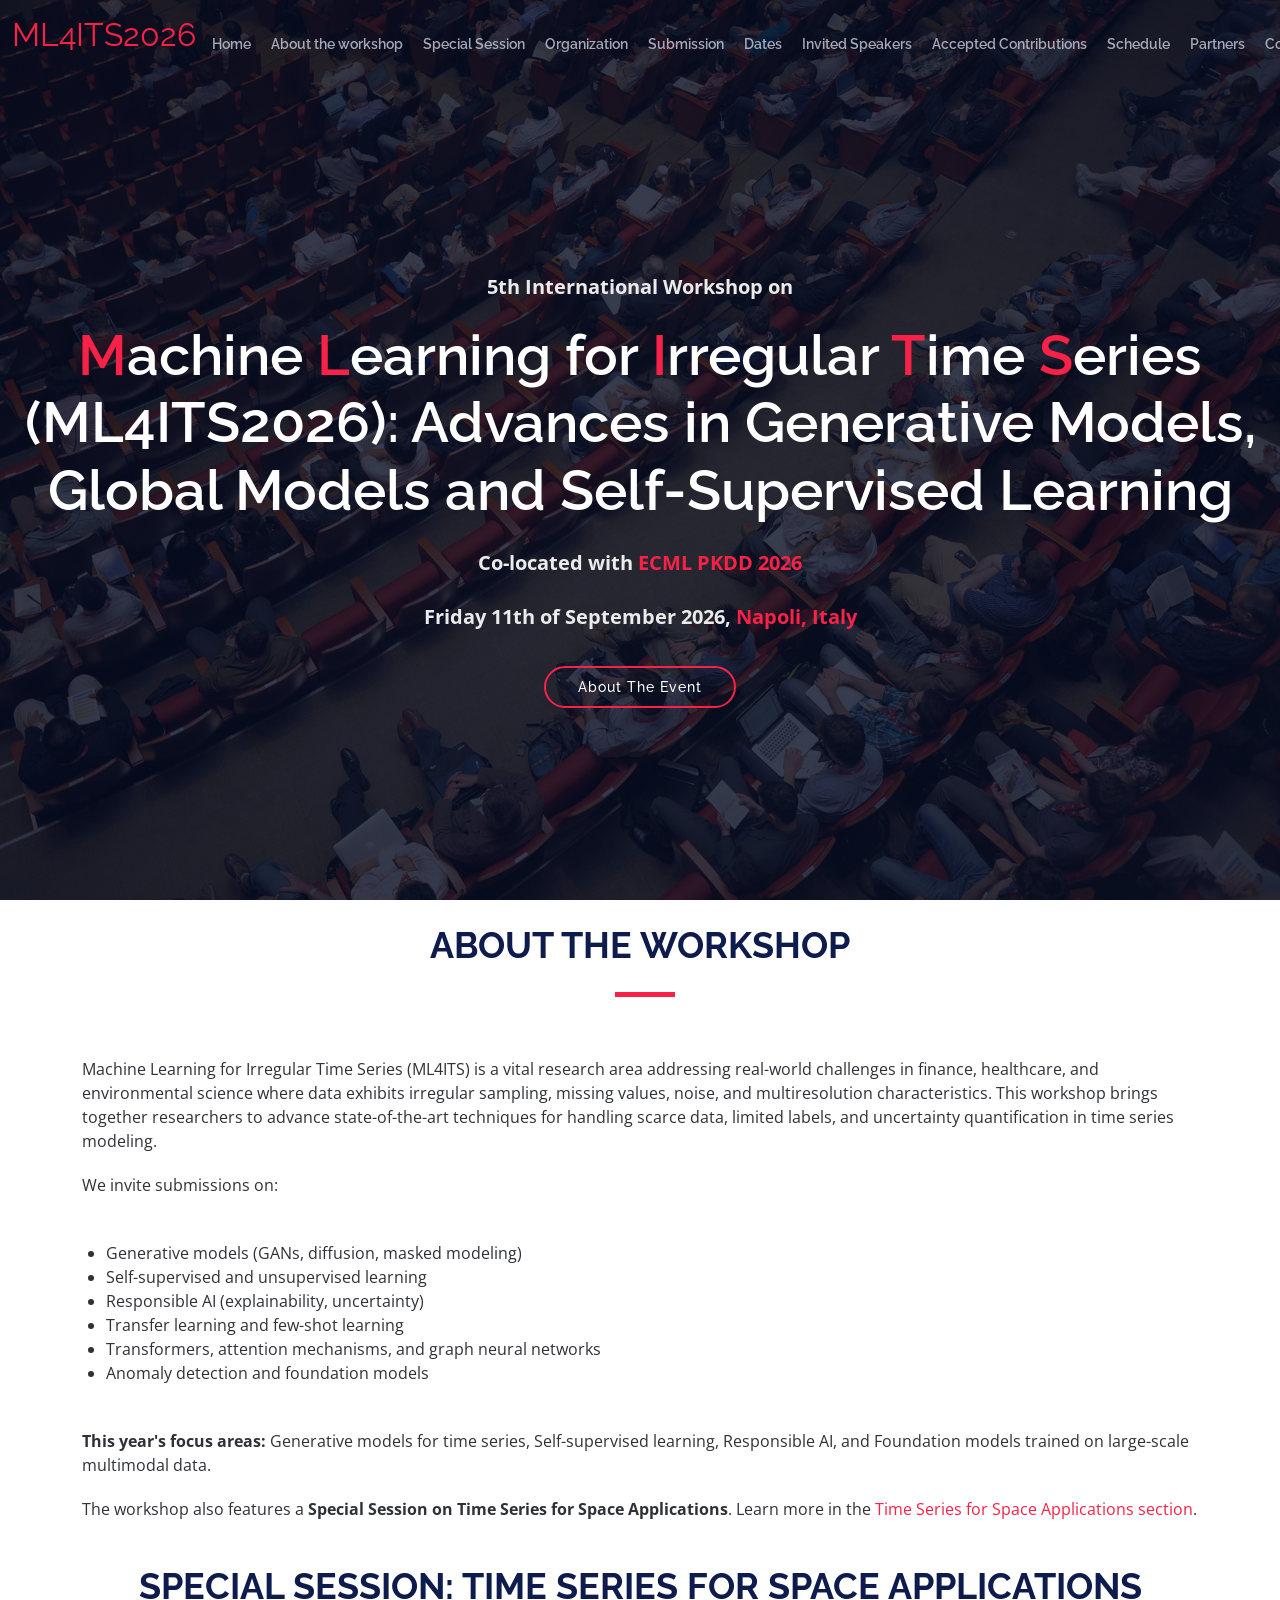
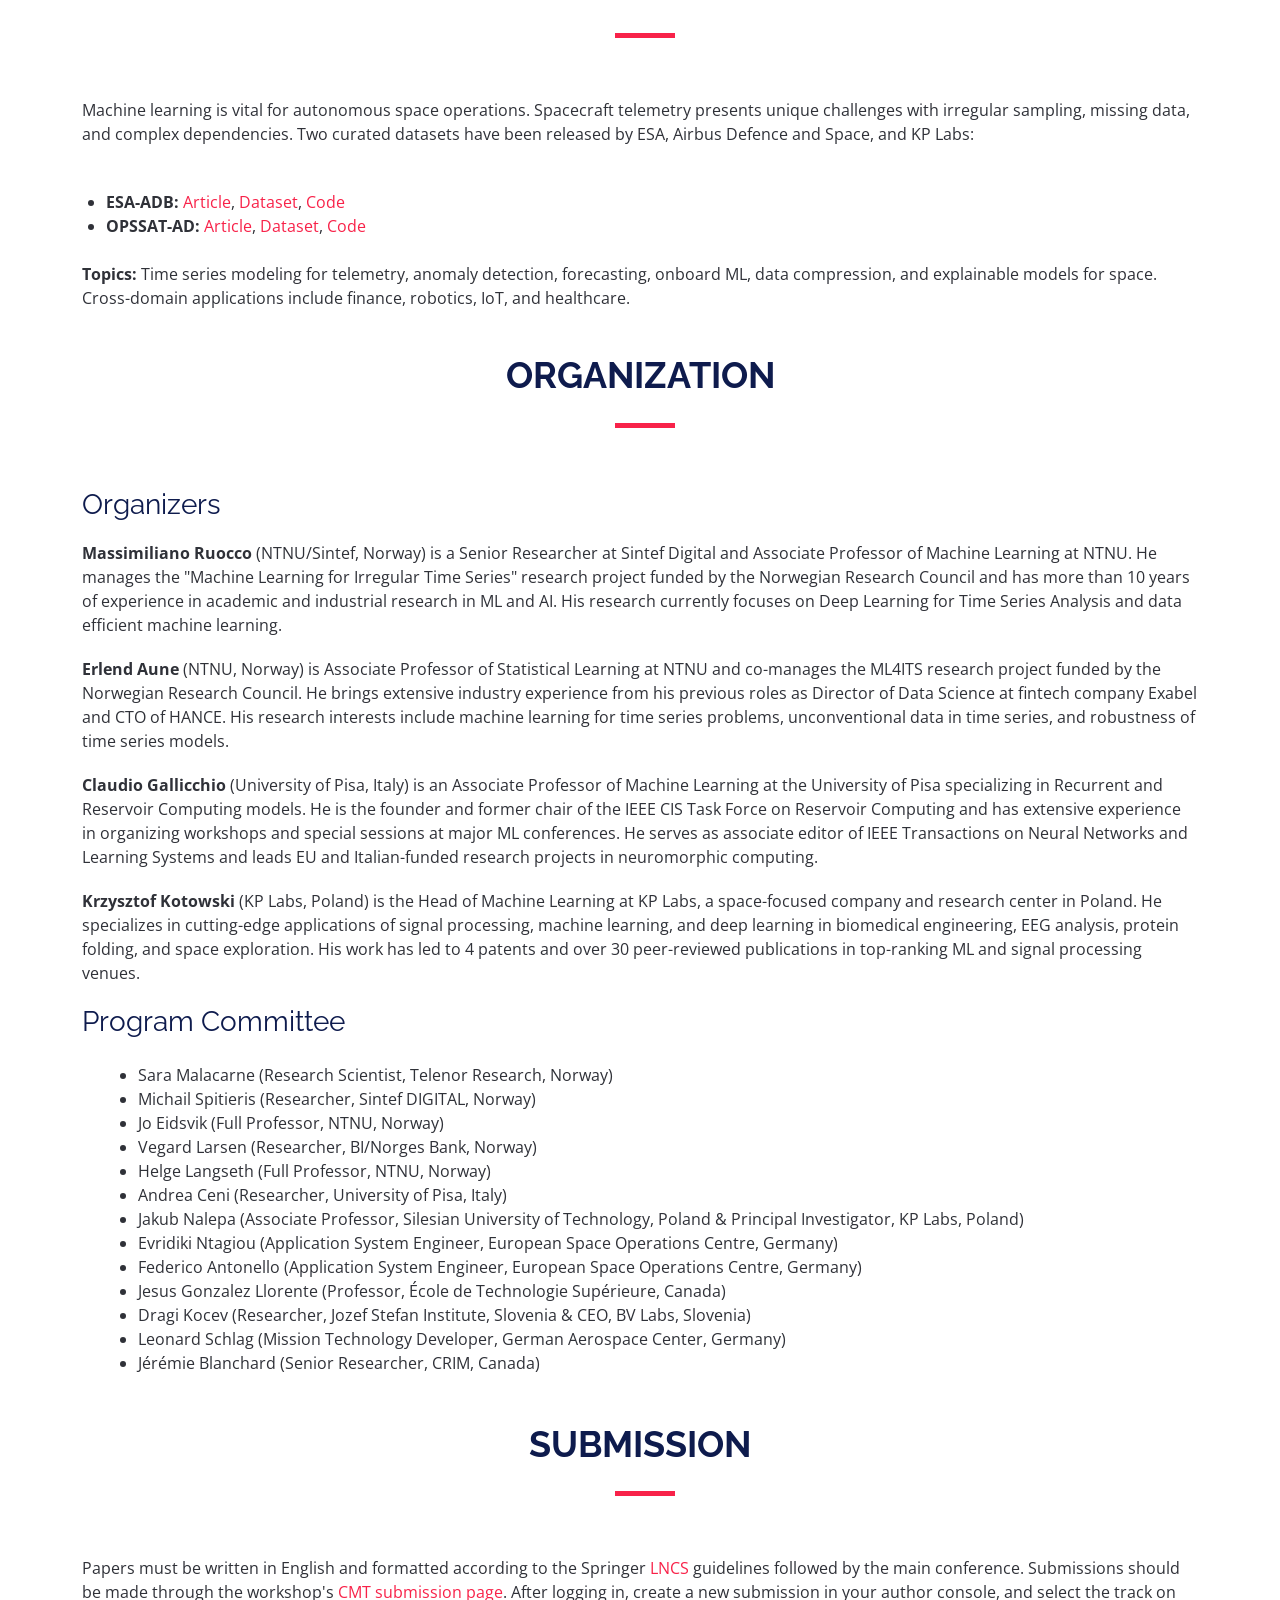
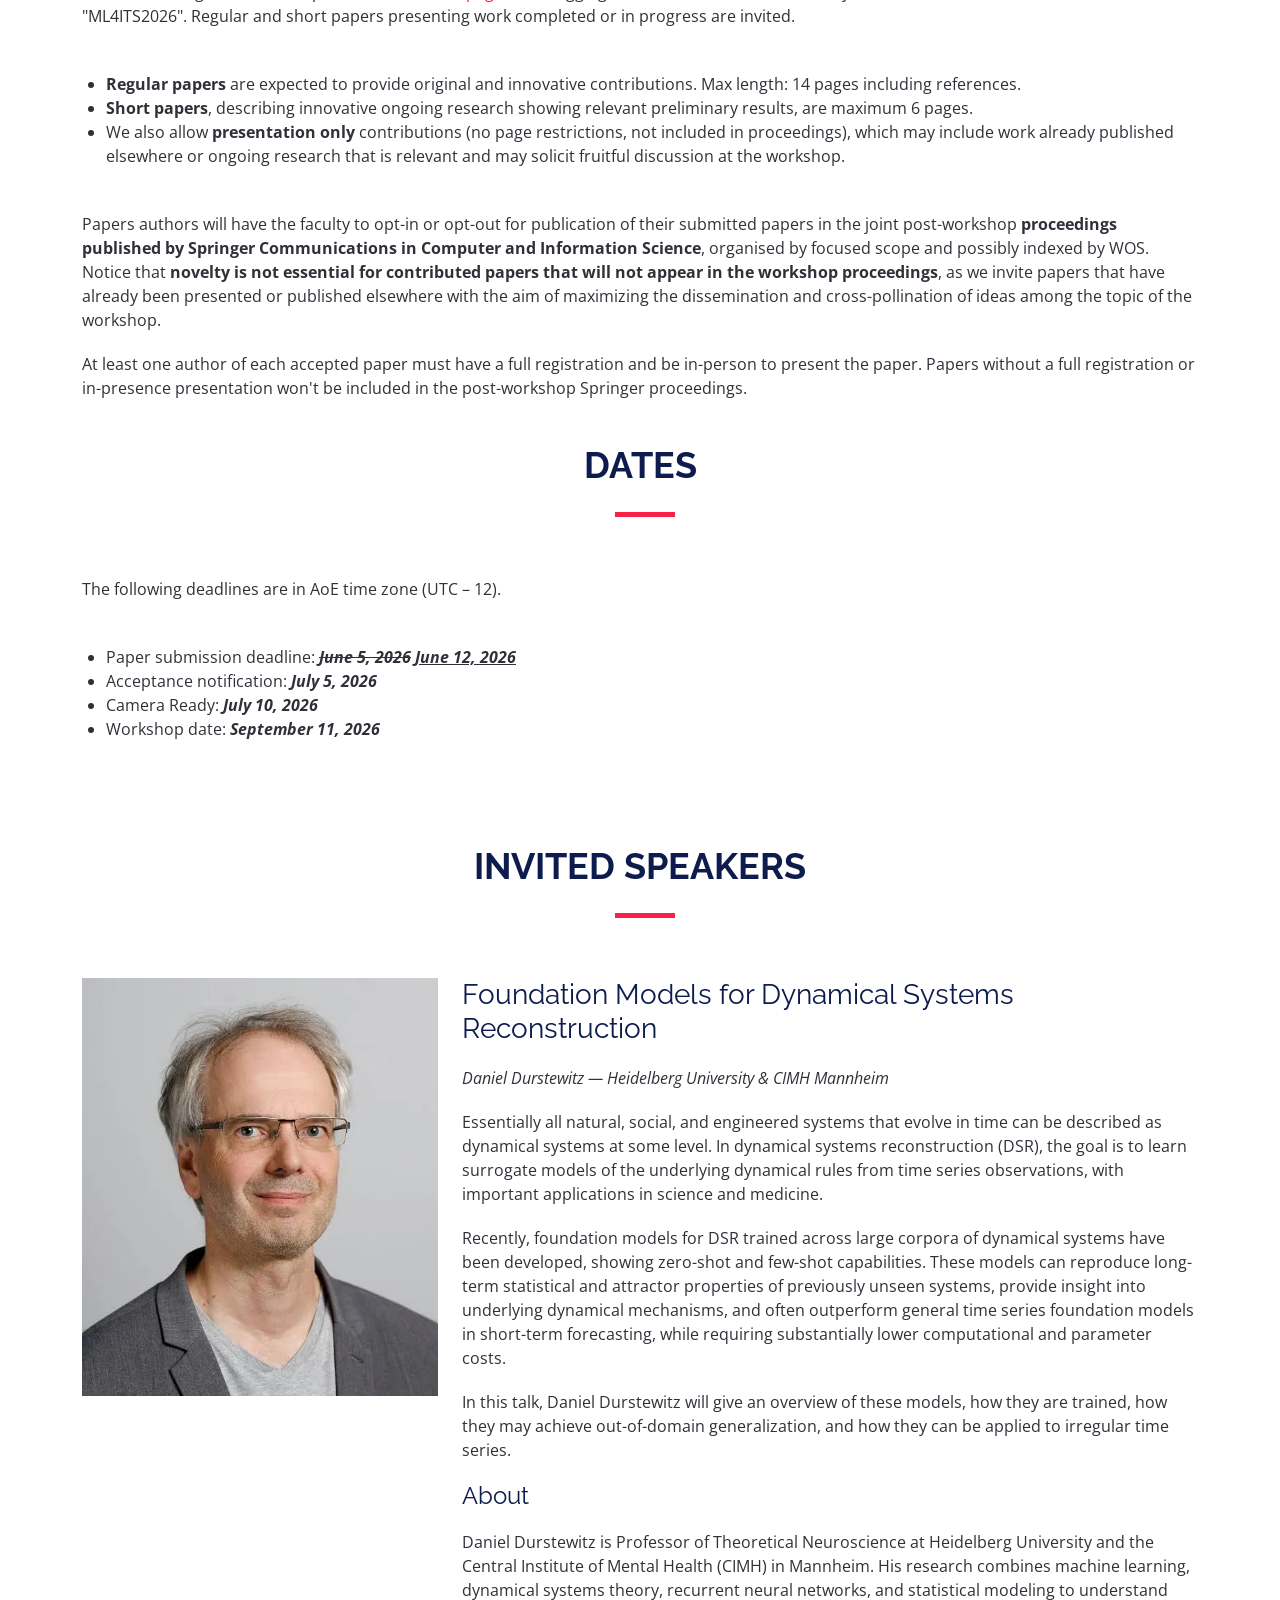
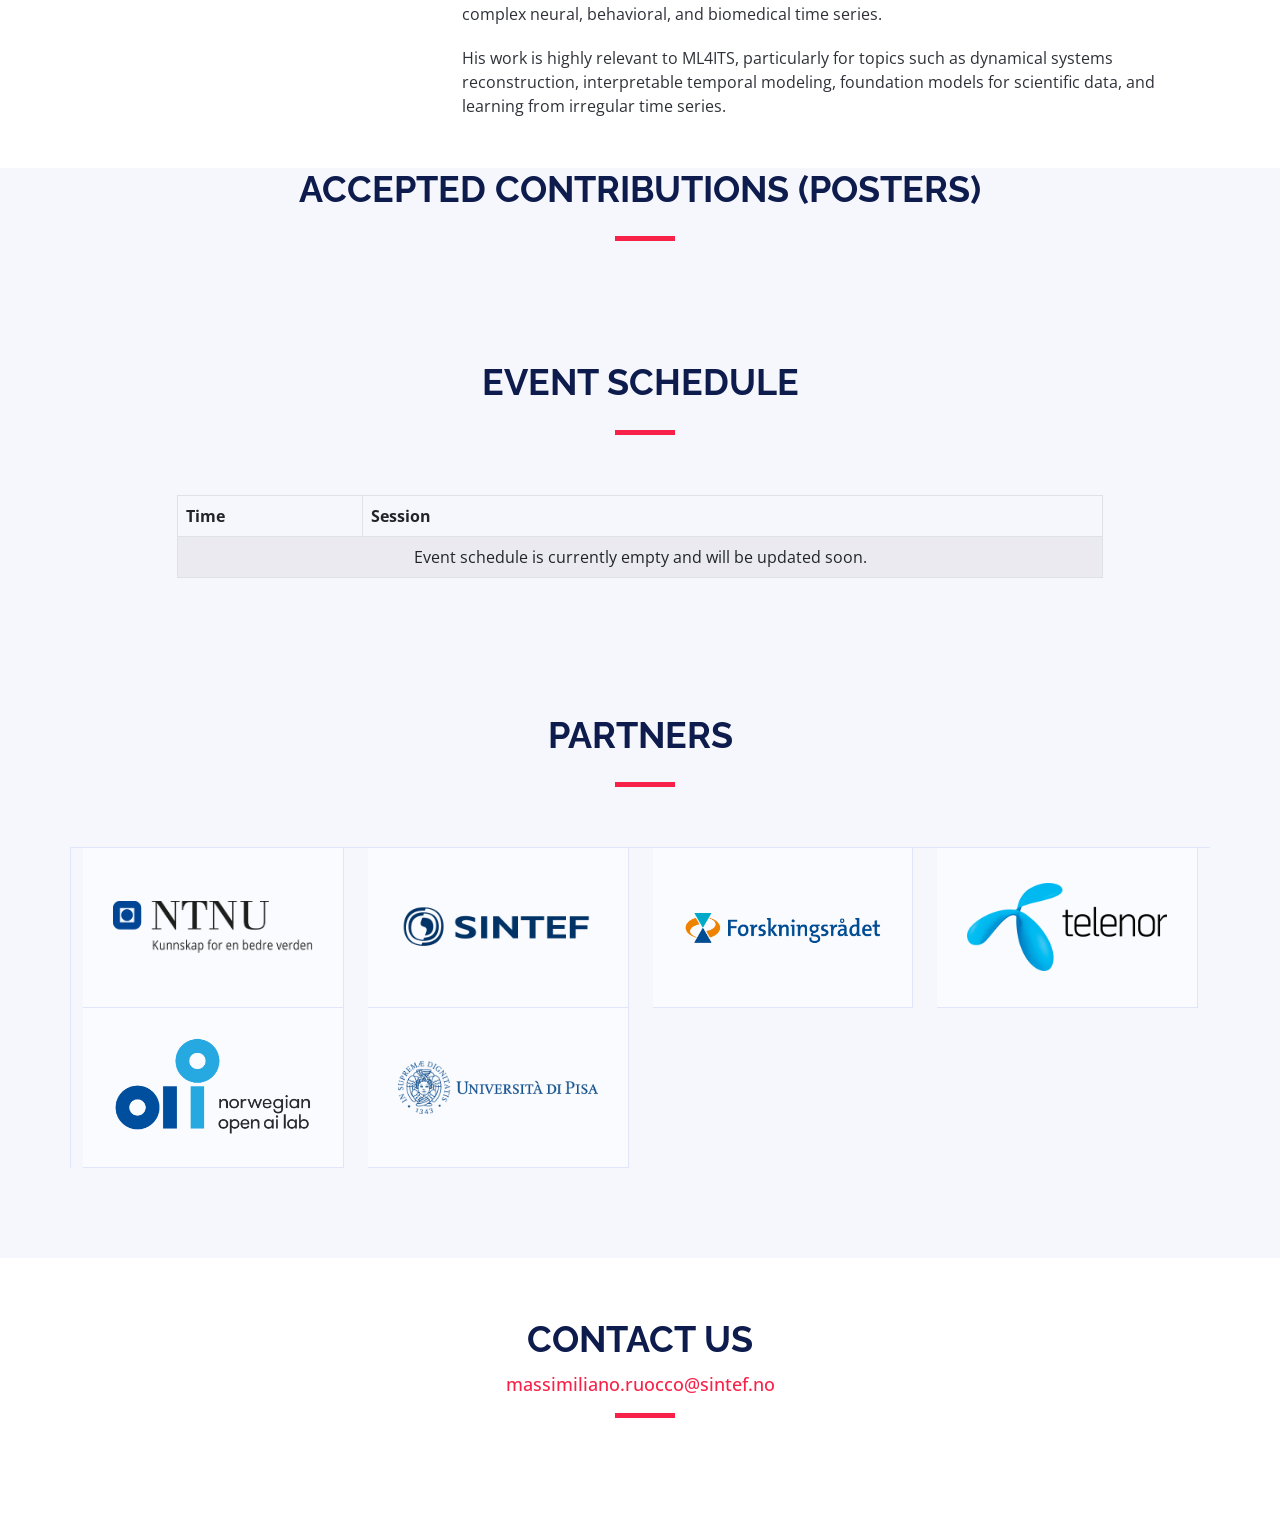
==== index.html @ 3e634461 "Add Daniel Durstewitz as invited speaker with full talk content inline Co-Authored-By: Claude Sonnet" ====
<!DOCTYPE html>
<html lang="en">

<head>
  <meta charset="utf-8">
  <meta content="width=device-width, initial-scale=1.0" name="viewport">

  <title>ml4its2026</title>
  <meta content="" name="description">
  <meta content="" name="keywords">

  <!-- Favicons -->
  <link href="assets/img/favicon.png" rel="icon">
  <link href="assets/img/apple-touch-icon.png" rel="apple-touch-icon">

  <!-- Google Fonts -->
  <link href="https://fonts.googleapis.com/css?family=Open+Sans:300,300i,400,400i,700,700i|Raleway:300,400,500,700,800" rel="stylesheet">

  <!-- Vendor CSS Files -->
  <link href="assets/vendor/aos/aos.css" rel="stylesheet">
  <link href="assets/vendor/bootstrap/css/bootstrap.min.css" rel="stylesheet">
  <link href="assets/vendor/bootstrap-icons/bootstrap-icons.css" rel="stylesheet">
  <link href="assets/vendor/glightbox/css/glightbox.min.css" rel="stylesheet">
  <link href="assets/vendor/swiper/swiper-bundle.min.css" rel="stylesheet">

  <!-- Template Main CSS File -->
  <link href="assets/css/style.css" rel="stylesheet">
</head>

<body>
  <header id="header" class="d-flex align-items-center ">
    <div class="container-fluid container-xxl d-flex align-items-center">
      <div id="logo" class="me-auto">
        <h2><a href="index.html">ML4ITS2026</a></h2>
      </div>
      <nav id="navbar" class="navbar order-last order-lg-0">
        <ul>
          <li><a href="#hero">Home</a></li>
          <li><a href="#aboutt">About the workshop</a></li>
          <li><a href="#space-session">Special Session</a></li>
          <li><a href="#organization">Organization</a></li>
          <li><a href="#submission">Submission</a></li>
          <li><a href="#dates">Dates</a></li>
          <li><a href="#speakers">Invited Speakers</a></li>
          <li><a href="#contributions">Accepted Contributions</a></li>
          <li><a href="#schedule">Schedule</a></li>
          <li><a href="#supporters">Partners</a></li>
          <li><a href="#contact">Contact</a></li>
        </ul>
        <i class="bi bi-list mobile-nav-toggle"></i>
      </nav>
    </div>
  </header>

  <section id="hero">
    <div class="hero-container">
      <p>5th International Workshop on</p>
      <h1 class="mb-4 pb-0"><span>M</span>achine <span>L</span>earning for <span>I</span>rregular <span>T</span>ime <span>S</span>eries (ML4ITS2026): Advances in Generative Models, Global Models and Self-Supervised Learning</h1>
      <p class="mb-4 pb-0">Co-located with <a href="https://ecmlpkdd.org/2026/">ECML PKDD 2026</a></p>
      <p class="mb-4 pb-0">Friday 11th of September 2026, <a href="https://ecmlpkdd.org/2026/conference-venue/">Napoli, Italy</a></p>
      <a href="#aboutt" class="about-btn scrollto">About The Event</a>
    </div>
  </section>

  <main id="main">

    <section id="aboutt">
      <div class="container">
        <div class="section-header">
          <br>
          <h2>About the workshop</h2>
        </div>
        <div class="row">
          <p>Machine Learning for Irregular Time Series (ML4ITS) is a vital research area addressing real-world challenges in finance, healthcare, and environmental science where data exhibits irregular sampling, missing values, noise, and multiresolution characteristics. This workshop brings together researchers to advance state-of-the-art techniques for handling scarce data, limited labels, and uncertainty quantification in time series modeling.</p>

          <p>We invite submissions on:
            <ul id="list">
              <li>Generative models (GANs, diffusion, masked modeling)</li>
              <li>Self-supervised and unsupervised learning</li>
              <li>Responsible AI (explainability, uncertainty)</li>
              <li>Transfer learning and few-shot learning</li>
              <li>Transformers, attention mechanisms, and graph neural networks</li>
              <li>Anomaly detection and foundation models</li>
            </ul>
          </p>

          <p><strong>This year's focus areas:</strong> Generative models for time series, Self-supervised learning, Responsible AI, and Foundation models trained on large-scale multimodal data.</p>

      <p>The workshop also features a <strong>Special Session on Time Series for Space Applications</strong>. Learn more in the <a href="#space-session">Time Series for Space Applications section</a>.</p>

      </div>
    </section>

<section id="space-session">
  <div class="container">
    <div class="section-header">
      <br>
      <h2>Special Session: Time Series for Space Applications</h2>
    </div>
    <div class="row">
      <p>Machine learning is vital for autonomous space operations. Spacecraft telemetry presents unique challenges with irregular sampling, missing data, and complex dependencies. Two curated datasets have been released by ESA, Airbus Defence and Space, and KP Labs:</p>

      <ul id="list">
        <li><strong>ESA-ADB:</strong> <a href="https://arxiv.org/abs/2406.17826">Article</a>, <a href="https://zenodo.org/records/12528696">Dataset</a>, <a href="https://github.com/kplabs-pl/ESA-ADB">Code</a></li>
        <li><strong>OPSSAT-AD:</strong> <a href="https://arxiv.org/abs/2407.04730">Article</a>, <a href="https://zenodo.org/records/12588359">Dataset</a>, <a href="https://github.com/kplabs-pl/OPS-SAT-AD">Code</a></li>
      </ul>

      <p><strong>Topics:</strong> Time series modeling for telemetry, anomaly detection, forecasting, onboard ML, data compression, and explainable models for space. Cross-domain applications include finance, robotics, IoT, and healthcare.</p>

    </div>
  </div>
</section>

    
    <section id="organization">
  <div class="container">
    <div class="section-header">
      <br>
      <h2>Organization</h2>
    </div>
    <h3>Organizers</h3>
    <div class="organizers-details">
      <p><strong>Massimiliano Ruocco</strong> (NTNU/Sintef, Norway) is a Senior Researcher at Sintef Digital and Associate Professor of Machine Learning at NTNU. He manages the "Machine Learning for Irregular Time Series" research project funded by the Norwegian Research Council and has more than 10 years of experience in academic and industrial research in ML and AI. His research currently focuses on Deep Learning for Time Series Analysis and data efficient machine learning.</p>

      <p><strong>Erlend Aune</strong> (NTNU, Norway) is Associate Professor of Statistical Learning at NTNU and co-manages the ML4ITS research project funded by the Norwegian Research Council. He brings extensive industry experience from his previous roles as Director of Data Science at fintech company Exabel and CTO of HANCE. His research interests include machine learning for time series problems, unconventional data in time series, and robustness of time series models.</p>

      <p><strong>Claudio Gallicchio</strong> (University of Pisa, Italy) is an Associate Professor of Machine Learning at the University of Pisa specializing in Recurrent and Reservoir Computing models. He is the founder and former chair of the IEEE CIS Task Force on Reservoir Computing and has extensive experience in organizing workshops and special sessions at major ML conferences. He serves as associate editor of IEEE Transactions on Neural Networks and Learning Systems and leads EU and Italian-funded research projects in neuromorphic computing.</p>

      <p><strong>Krzysztof Kotowski</strong> (KP Labs, Poland) is the Head of Machine Learning at KP Labs, a space-focused company and research center in Poland. He specializes in cutting-edge applications of signal processing, machine learning, and deep learning in biomedical engineering, EEG analysis, protein folding, and space exploration. His work has led to 4 patents and over 30 peer-reviewed publications in top-ranking ML and signal processing venues.</p>
    </div>
    <h3>Program Committee</h3>
    <p>
      <ul id="list">
        <li>Sara Malacarne (Research Scientist, Telenor Research, Norway)</li>
        <li>Michail Spitieris (Researcher, Sintef DIGITAL, Norway)</li>
        <li>Jo Eidsvik (Full Professor, NTNU, Norway)</li>
        <li>Vegard Larsen (Researcher, BI/Norges Bank, Norway)</li>
        <li>Helge Langseth (Full Professor, NTNU, Norway)</li>
        <li>Andrea Ceni (Researcher, University of Pisa, Italy)</li>
        <li>Jakub Nalepa (Associate Professor, Silesian University of Technology, Poland &amp; Principal Investigator, KP Labs, Poland)</li>
        <li>Evridiki Ntagiou (Application System Engineer, European Space Operations Centre, Germany)</li>
        <li>Federico Antonello (Application System Engineer, European Space Operations Centre, Germany)</li>
        <li>Jesus Gonzalez Llorente (Professor, École de Technologie Supérieure, Canada)</li>
        <li>Dragi Kocev (Researcher, Jozef Stefan Institute, Slovenia &amp; CEO, BV Labs, Slovenia)</li>
        <li>Leonard Schlag (Mission Technology Developer, German Aerospace Center, Germany)</li>
        <li>Jérémie Blanchard (Senior Researcher, CRIM, Canada)</li>
    </ul>
    
    </p>
  </div>
</section>

<!-- Organization and other sections continue -->
    <section id="submission">
      <!-- <div class="container" data-aos="fade-up"> -->
      <div class="container">

        <div class="section-header">
          <br>
          <h2>Submission</h2>
        </div>
        <div class="row">

          <p>
            Papers must be written in English and formatted according to the Springer <a
              href="https://www.springer.com/gp/computer-science/lncs/new-latex-templates-available/15634678">LNCS</a>
            guidelines followed by the main conference. Submissions should be made through the workshop's <a href="https://cmt3.research.microsoft.com/ECMLPKDDWT2026">CMT submission page</a>. After logging in, create a new submission in your author console, and select the track on
            "ML4ITS2026".

            Regular and short papers presenting work completed or in
            progress are invited. 
            <ul id="list">
              <li><b>Regular papers</b> are expected to provide original and innovative contributions.
              Max length: 14 pages including references. </li>

              <li><b>Short papers</b>, describing innovative ongoing research
              showing relevant preliminary results, are maximum 6 pages. </li>

              <li> We also allow <b>presentation only</b>
              contributions (no page restrictions, not included in proceedings), which may include work already published
              elsewhere or ongoing research that is relevant and may solicit fruitful discussion at the workshop.</li>
            </ul>

            
          </p>
          <p>
            Papers authors will have the faculty to opt-in or opt-out for publication of their submitted papers in the
            joint post-workshop <b>proceedings published by Springer Communications in Computer and Information
              Science</b>, organised by focused scope and possibly indexed by WOS. Notice that <b>novelty is not
              essential for contributed papers that will not appear in the workshop proceedings</b>, as we invite papers
            that have already been presented or published elsewhere with the aim of maximizing the dissemination and
            cross-pollination of ideas among the topic of the workshop.
          </p>
          <p>
            At least one author of each accepted paper must have a full registration and be in-person to present the
            paper. Papers without a full registration or in-presence presentation won't be included in the post-workshop
            Springer proceedings.
          </p>
        </div>
      </div>
    </section><!-- End About Submission -->

    <section id="dates">
      <!-- <div class="container" data-aos="fade-up"> -->
      <div class="container">

        <div class="section-header">
          <br>
          <h2>Dates</h2>
          <!--<p>Here some of the most important dates</p>-->
        </div>

        <div class="row">
          <p>
            The following deadlines are in AoE time zone (UTC – 12).
          <ul id="list">
            <li>Paper submission deadline: <i><b><s>June 5, 2026</s> <u>June 12, 2026</u></b></i></li>
            <li>Acceptance notification: <i><b>July 5, 2026</b></i></li>
            <li>Camera Ready: <i><b>July 10, 2026</b></i></li>
            <li>Workshop date: <i><b>September 11, 2026</b></i></li>
          </ul>
          </p>
        </div>
      </div>

    </section><!-- End Speakers Section -->










<!-- ======= Invited Speakers Section ======= -->
    <section id="speakers">
      <div class="container">
        <div class="section-header">
          <h2>Invited Speakers</h2>
        </div>
        <div class="row">
          <div class="col-md-4">
            <img src="assets/img/speakers/daniel_durstewitz.jpg" alt="Daniel Durstewitz" class="img-fluid">
          </div>
          <div class="col-md-8">
            <h3>Foundation Models for Dynamical Systems Reconstruction</h3>
            <p><em>Daniel Durstewitz — Heidelberg University &amp; CIMH Mannheim</em></p>
            <p>Essentially all natural, social, and engineered systems that evolve in time can be described as dynamical systems at some level. In dynamical systems reconstruction (DSR), the goal is to learn surrogate models of the underlying dynamical rules from time series observations, with important applications in science and medicine.</p>
            <p>Recently, foundation models for DSR trained across large corpora of dynamical systems have been developed, showing zero-shot and few-shot capabilities. These models can reproduce long-term statistical and attractor properties of previously unseen systems, provide insight into underlying dynamical mechanisms, and often outperform general time series foundation models in short-term forecasting, while requiring substantially lower computational and parameter costs.</p>
            <p>In this talk, Daniel Durstewitz will give an overview of these models, how they are trained, how they may achieve out-of-domain generalization, and how they can be applied to irregular time series.</p>
            <h4>About</h4>
            <p>Daniel Durstewitz is Professor of Theoretical Neuroscience at Heidelberg University and the Central Institute of Mental Health (CIMH) in Mannheim. His research combines machine learning, dynamical systems theory, recurrent neural networks, and statistical modeling to understand complex neural, behavioral, and biomedical time series.</p>
            <p>His work is highly relevant to ML4ITS, particularly for topics such as dynamical systems reconstruction, interpretable temporal modeling, foundation models for scientific data, and learning from irregular time series.</p>
          </div>
        </div>
      </div>
    </section><!-- End Invited Speakers Section -->


<!-- ======= Accepted Contributions ======= -->
<section id="contributions" class="section-with-bg">
  <div class="container">
    <div class="section-header">
      <h2>Accepted Contributions (Posters)</h2>
    </div>

    <div class="tab-content row justify-content-center">

      <!-- Accepted Contributions List 
      <ul id="list">
        <li><a href="#schedule">Tracing Footprints: Neural Networks Meet Non-integer Order Differential Equations For Modelling Systems with Memory</a> - 
          <span>Cecília Coelho (University of Minho)*; M. Fernanda P. Costa (Dep. Mathematics, University of Minho); Luís L. Ferrás (University of Porto)</span>
        </li>
        <li><a href="#schedule">Recency-Weighted Temporally-Segmented Ensemble for Time-Series Modeling</a> - 
          <span>Pål V Johnsen (SINTEF)*; Eivind Bøhn (SINTEF); Sølve Eidnes (SINTEF Digital); Filippo Remonato (SINTEF); Signe Riemer-Sørensen (SINTEF)</span>
        </li>
        <li><a href="#schedule">Integrating Optimal Transport and Structural Inference Models for GRN Inference from Single-cell Data</a> - 
          <span>Tsz Pan Tong (University of Luxembourg)*; Aoran Wang (University of Luxembourg); George Panagopoulos (University of Luxembourg); Jun Pang (University of Luxembourg)</span>
        </li>
        <li><a href="#schedule">Computer Vision Self-supervised Learning Methods on Time Series</a> - 
          <span>Daesoo Lee (Norwegian University of Science and Technology (NTNU))*; Erlend Aune (NTNU)</span>
        </li>
        <li><a href="#schedule">Blending Low and High-Level Semantics of Time Series for Better Masked Time Series Generation</a> - 
          <span>Johan Vik Mathisen (Norwegian University of Science and Technology)*; Erlend Lokna (Norwegian University of Science and Technology); Erlend Aune (NTNU); Daesoo Lee (Norwegian University of Science and Technology (NTNU))</span>
        </li>
        <li><a href="#schedule">Teacher Forcing Through Time</a> - 
          <span>Espen Haugsdal (Norwegian University of Science and Technology )*</span>
        </li>
        <li><a href="#schedule">SiamTST: A Novel Representation Learning Framework for Enhanced Multivariate Time Series Forecasting applied to Telco Networks</a> - 
          <span>Simen Kristoffersen (NTNU); Peter Skaar Nordby (NTNU); Sara Malacarne (Telenor ASA); Massimiliano Ruocco (Norwegian University of Science and Technology); Pablo Ortiz (Telenor Research)*</span>
        </li>
        <li><a href="#schedule">Task-Synchronized Recurrent Neural Networks</a> - 
          <span>Mantas Lukoševičius (Kaunas University of Technology)*; Arnas Uselis (University of Tuebingen)</span>
        </li>
        <li><a href="#schedule">ML forecasting for the power market</a> - 
          <span>Riccardo Parviero (LSEG Data & Analytics)*</span>
        </li>
        <li><a href="#schedule">Enhanced Boosting-based Transfer Learning for Modeling Ecological Momentary Assessment Data</a> - 
          <span>Mandani Ntekouli (Maastricht University)*; Gerasimos Spanakis (Maastricht University); Lourens Waldorp (University of Amsterdam); Anne Roefs (Maastricht University)</span>
        </li>
      </ul> -->

    </div>
  </div>
</section><!-- End Accepted Contributions -->

















    
<!-- ======= Schedule Section ======= -->
<section id="schedule" class="section-with-bg">
  <div class="container">

    <div class="section-header">
      <h2>Event Schedule</h2>
    </div>

    <div class="tab-content row justify-content-center">
      <div class="col-lg-10">
        <table class="table table-bordered table-striped">
          <thead>
            <tr>
              <th style="width: 20%;">Time</th>
              <th>Session</th>
            </tr>
          </thead>
          <tbody>
            <tr>
              <td colspan="2" class="text-center">Event schedule is currently empty and will be updated soon.</td>
            </tr>

          </tbody>
        </table>
      </div>
    </div>

  </div>
</section>

<!-- End Schedule Section -->





    <!-- ======= Supporters Section ======= -->
    <section id="supporters" class="section-with-bg">

      <!-- <div class="container" data-aos="fade-up"> -->
      <div class="container">

        <div class="section-header">
          <h2>Partners</h2>
        </div>

        <!-- <div class="row no-gutters supporters-wrap clearfix" data-aos="zoom-in" data-aos-delay="100"> -->
        <div class="row no-gutters supporters-wrap clearfix">

          <div class="col-lg-3 col-md-3 col-xs-6">
            <div class="supporter-logo">
              <img src="assets/img/supporters/ntnu_logo.png" class="img-fluid" alt="">
            </div>
          </div>

          <div class="col-lg-3 col-md-3 col-xs-6">
            <div class="supporter-logo">
              <img src="assets/img/supporters/sintef_logo.png" class="img-fluid" alt="">
            </div>
          </div>

          <div class="col-lg-3 col-md-3 col-xs-6">
            <div class="supporter-logo">
              <img src="assets/img/supporters/nfr_logo.png" class="img-fluid" alt="">
            </div>
          </div>

          <div class="col-lg-3 col-md-3 col-xs-6">
            <div class="supporter-logo">
              <img src="assets/img/supporters/telenor_logo.png" class="img-fluid" alt="">
            </div>
          </div>

          <div class="col-lg-3 col-md-3 col-xs-6">
            <div class="supporter-logo">
              <img src="assets/img/supporters/nail_logo.png" class="img-fluid" alt="">
            </div>
          </div>

          <div class="col-lg-3 col-md-3 col-xs-6">
            <div class="supporter-logo">
              <img src="assets/img/supporters/university-of-pisa-logo.png" class="img-fluid" alt="">
            </div>
          </div>


        </div>

      </div>

    </section><!-- End Sponsors Section -->







    <!-- ======= Contact Section ======= -->
    <section id="contact" class="section-bg">

      <!-- <div class="container" data-aos="fade-up"> -->
      <div class="container">


        <div class="section-header">
          <h2>Contact Us</h2>
          <p><a href="mailto:massimiliano.ruocco@sintef.no">massimiliano.ruocco@sintef.no</a></p>
        </div>


      </div>
    </section><!-- End Contact Section -->

  </main><!-- End #main -->



  <a href="#" class="back-to-top d-flex align-items-center justify-content-center"><i
      class="bi bi-arrow-up-short"></i></a>

  <!-- Vendor JS Files -->
  <script src="assets/vendor/aos/aos.js"></script>
  <script src="assets/vendor/bootstrap/js/bootstrap.bundle.min.js"></script>
  <script src="assets/vendor/glightbox/js/glightbox.min.js"></script>
  <script src="assets/vendor/php-email-form/validate.js"></script>
  <script src="assets/vendor/swiper/swiper-bundle.min.js"></script>

  <!-- Template Main JS File -->
  <script src="assets/js/main.js"></script>

  </main>

</body>
</html>
---- assets/css/style.css ----
/**
* Template Name: TheEvent - v4.1.0
* Template URL: https://bootstrapmade.com/theevent-conference-event-bootstrap-template/
* Author: BootstrapMade.com
* License: https://bootstrapmade.com/license/
*/

/*--------------------------------------------------------------
# General
--------------------------------------------------------------*/
body {
  background: #fff;
  color: #2f3138;
  font-family: "Open Sans", sans-serif;
}

a {
  color: #f82249;
  text-decoration: none;
  transition: 0.5s;
}

a:hover, a:active, a:focus {
  color: #f8234a;
  outline: none;
  text-decoration: none;
}

p {
  text-indent: 0px;
  padding: 0;
  margin: 0 0 20px 0;
}

#list {
  text-indent: 0px;
  margin:1.5em;
}


h1, h2, h3, h4, h5, h6 {
  font-family: "Raleway", sans-serif;
  font-weight: 400;
  margin: 0 0 20px 0;
  padding: 0;
  color: #0e1b4d;
}

.main-page {
  margin-top: 70px;
}

/* Prelaoder */
#preloader {
  position: fixed;
  left: 0;
  top: 0;
  z-index: 999;
  width: 100%;
  height: 100%;
  overflow: visible;
  background: #fff url("../img/preloader.svg") no-repeat center center;
}

/*--------------------------------------------------------------
# Back to top button
--------------------------------------------------------------*/
.back-to-top {
  position: fixed;
  visibility: hidden;
  opacity: 0;
  right: 15px;
  bottom: 15px;
  z-index: 996;
  background: #f82249;
  width: 40px;
  height: 40px;
  border-radius: 50px;
  transition: all 0.4s;
}

.back-to-top i {
  font-size: 28px;
  color: #fff;
  line-height: 0;
}

.back-to-top:hover {
  background: #f94a6a;
  color: #fff;
}

.back-to-top.active {
  visibility: visible;
  opacity: 1;
}

/* Sections Header
--------------------------------*/
.section-header {
  margin-bottom: 60px;
  position: relative;
  padding-bottom: 20px;
}

.section-header::before {
  content: '';
  position: absolute;
  display: block;
  width: 60px;
  height: 5px;
  background: #f82249;
  bottom: 0;
  left: calc(50% - 25px);
}

.section-header h2 {
  font-size: 36px;
  text-transform: uppercase;
  text-align: center;
  font-weight: 700;
  margin-bottom: 10px;
}

.section-header p {
  text-align: center;
  padding: 0;
  margin: 0;
  font-size: 18px;
  font-weight: 500;
  color: #9195a2;
}

.section-with-bg {
  background-color: #f6f7fd;
}

/*--------------------------------------------------------------
# Header
--------------------------------------------------------------*/
#header {
  height: 90px;
  position: fixed;
  left: 0;
  top: 0;
  right: 0;
  transition: all 0.5s;
  z-index: 997;
}

#header.header-scrolled, #header.header-inner {
  background: rgba(6, 12, 34, 0.98);
  height: 70px;
}

#header #logo h1 {
  font-size: 36px;
  margin: 0;
  font-family: "Raleway", sans-serif;
  font-weight: 700;
  letter-spacing: 3px;
  /* text-transform: uppercase; */
}

#header #logo h1 span {
  color: #f82249;
}

#header #logo h1 a, #header #logo h1 a:hover {
  color: #fff;
}

#header #logo img {
  padding: 0;
  margin: 0;
  max-height: 40px;
}

@media (max-width: 992px) {
  #header #logo img {
    max-height: 30px;
  }
}

/*--------------------------------------------------------------
# Buy Tickets
--------------------------------------------------------------*/
.buy-tickets {
  color: #fff;
  background: #f82249;
  padding: 7px 22px;
  margin: 0 0 0 15px;
  border-radius: 50px;
  border: 2px solid #f82249;
  transition: all ease-in-out 0.3s;
  font-weight: 500;
  line-height: 1;
  font-size: 13px;
  white-space: nowrap;
}

.buy-tickets:hover {
  background: none;
  color: #fff;
}

.buy-tickets:focus {
  color: #fff;
}

@media (max-width: 992px) {
  .buy-tickets {
    margin: 0 15px 0 0;
  }
}

/*--------------------------------------------------------------
# Navigation Menu
--------------------------------------------------------------*/
/**
* Desktop Navigation
*/
.navbar {
  padding: 0;
}

.navbar ul {
  margin: 0;
  padding: 0;
  display: flex;
  list-style: none;
  align-items: center;
}

.navbar li {
  position: relative;
}

.navbar > ul > li {
  white-space: nowrap;
  padding: 10px 0 10px 12px;
}

.navbar a {
  display: flex;
  align-items: center;
  justify-content: space-between;
  color: rgba(202, 206, 221, 0.8);
  font-family: "Raleway", sans-serif;
  font-weight: 600;
  font-size: 14px;
  white-space: nowrap;
  transition: 0.3s;
  position: relative;
  padding: 6px 4px;
}

.navbar a i {
  font-size: 12px;
  line-height: 0;
  margin-left: 5px;
}

.navbar > ul > li > a:before {
  content: "";
  position: absolute;
  width: 0;
  height: 2px;
  bottom: -6px;
  left: 0;
  background-color: #f82249;
  visibility: hidden;
  transition: all 0.3s ease-in-out 0s;
}

.navbar a:hover:before, .navbar li:hover > a:before, .navbar .active:before {
  visibility: visible;
  width: 100%;
}

.navbar a:hover, .navbar .active, .navbar li:hover > a {
  color: #fff;
}

.navbar .dropdown ul {
  display: block;
  position: absolute;
  left: 12px;
  top: calc(100% + 30px);
  margin: 0;
  padding: 10px 0;
  z-index: 99;
  opacity: 0;
  visibility: hidden;
  background: #fff;
  box-shadow: 0px 0px 30px rgba(127, 137, 161, 0.25);
  transition: 0.3s;
}

.navbar .dropdown ul li {
  min-width: 200px;
}

.navbar .dropdown ul a {
  padding: 10px 20px;
  font-size: 14px;
  text-transform: none;
  color: #060c22;
}

.navbar .dropdown ul a i {
  font-size: 12px;
}

.navbar .dropdown ul a:hover, .navbar .dropdown ul .active:hover, .navbar .dropdown ul li:hover > a {
  color: #f82249;
}

.navbar .dropdown:hover > ul {
  opacity: 1;
  top: 100%;
  visibility: visible;
}

.navbar .dropdown .dropdown ul {
  top: 0;
  left: calc(100% - 30px);
  visibility: hidden;
}

.navbar .dropdown .dropdown:hover > ul {
  opacity: 1;
  top: 0;
  left: 100%;
  visibility: visible;
}

@media (max-width: 1366px) {
  .navbar .dropdown .dropdown ul {
    left: -90%;
  }
  .navbar .dropdown .dropdown:hover > ul {
    left: -100%;
  }
}

/**
* Mobile Navigation
*/
.mobile-nav-toggle {
  color: #fff;
  font-size: 28px;
  cursor: pointer;
  display: none;
  line-height: 0;
  transition: 0.5s;
}

@media (max-width: 991px) {
  .mobile-nav-toggle {
    display: block;
  }
  .navbar ul {
    display: none;
  }
}

.navbar-mobile {
  position: fixed;
  overflow: hidden;
  top: 0;
  right: 0;
  left: 0;
  bottom: 0;
  background: rgba(0, 0, 0, 0.9);
  transition: 0.3s;
  z-index: 999;
}

.navbar-mobile .mobile-nav-toggle {
  position: absolute;
  top: 15px;
  right: 15px;
}

.navbar-mobile ul {
  display: block;
  position: absolute;
  top: 55px;
  right: 15px;
  bottom: 15px;
  left: 15px;
  padding: 10px 0;
  background-color: #fff;
  overflow-y: auto;
  transition: 0.3s;
}

.navbar-mobile > ul > li {
  padding: 0;
}

.navbar-mobile a:hover:before, .navbar-mobile li:hover > a:before, .navbar-mobile .active:before {
  visibility: hidden;
}

.navbar-mobile a {
  padding: 10px 20px;
  font-size: 15px;
  color: #060c22;
}

.navbar-mobile a:hover, .navbar-mobile .active, .navbar-mobile li:hover > a {
  color: #f82249;
}

.navbar-mobile .getstarted {
  margin: 15px;
}

.navbar-mobile .dropdown ul {
  position: static;
  display: none;
  margin: 10px 20px;
  padding: 10px 0;
  z-index: 99;
  opacity: 1;
  visibility: visible;
  background: #fff;
  box-shadow: 0px 0px 30px rgba(127, 137, 161, 0.25);
}

.navbar-mobile .dropdown ul li {
  min-width: 200px;
}

.navbar-mobile .dropdown ul a {
  padding: 10px 20px;
}

.navbar-mobile .dropdown ul a i {
  font-size: 12px;
}

.navbar-mobile .dropdown ul a:hover, .navbar-mobile .dropdown ul .active:hover, .navbar-mobile .dropdown ul li:hover > a {
  color: #f82249;
}

.navbar-mobile .dropdown > .dropdown-active {
  display: block;
}

/*--------------------------------------------------------------
# Hero Section
--------------------------------------------------------------*/
#hero {
  width: 100%;
  height: 100vh;
  background: url(../img/hero-bg.jpg) top center;
  background-size: cover;
  overflow: hidden;
  position: relative;
}

@media (min-width: 1024px) {
  #hero {
    background-attachment: fixed;
  }
}

#hero:before {
  content: "";
  background: rgba(6, 12, 34, 0.8);
  position: absolute;
  bottom: 0;
  top: 0;
  left: 0;
  right: 0;
}

#hero .hero-container {
  position: absolute;
  bottom: 0;
  left: 0;
  top: 90px;
  right: 0;
  display: flex;
  justify-content: center;
  align-items: center;
  flex-direction: column;
  text-align: center;
  padding: 0 15px;
}

@media (max-width: 991px) {
  #hero .hero-container {
    top: 70px;
  }
}

#hero h1 {
  color: #fff;
  font-family: "Raleway", sans-serif;
  font-size: 56px;
  font-weight: 600;
  /* text-transform: uppercase; */
}

#hero h1 span {
  color: #f82249;
}

@media (max-width: 991px) {
  #hero h1 {
    font-size: 34px;
  }
}

#hero p {
  color: #ebebeb;
  font-weight: 700;
  font-size: 20px;
}

@media (max-width: 991px) {
  #hero p {
    font-size: 16px;
  }
}

#hero .play-btn {
  width: 94px;
  height: 94px;
  background: radial-gradient(#f82249 50%, rgba(101, 111, 150, 0.15) 52%);
  border-radius: 50%;
  display: block;
  position: relative;
  overflow: hidden;
}

#hero .play-btn::after {
  content: '';
  position: absolute;
  left: 50%;
  top: 50%;
  transform: translateX(-40%) translateY(-50%);
  width: 0;
  height: 0;
  border-top: 10px solid transparent;
  border-bottom: 10px solid transparent;
  border-left: 15px solid #fff;
  z-index: 100;
  transition: all 400ms cubic-bezier(0.55, 0.055, 0.675, 0.19);
}

#hero .play-btn:before {
  content: '';
  position: absolute;
  width: 120px;
  height: 120px;
  -webkit-animation-delay: 0s;
  animation-delay: 0s;
  -webkit-animation: pulsate-btn 2s;
  animation: pulsate-btn 2s;
  -webkit-animation-direction: forwards;
  animation-direction: forwards;
  -webkit-animation-iteration-count: infinite;
  animation-iteration-count: infinite;
  -webkit-animation-timing-function: steps;
  animation-timing-function: steps;
  opacity: 1;
  border-radius: 50%;
  border: 2px solid rgba(163, 163, 163, 0.4);
  top: -15%;
  left: -15%;
  background: rgba(198, 16, 0, 0);
}

#hero .play-btn:hover::after {
  border-left: 15px solid #f82249;
  transform: scale(20);
}

#hero .play-btn:hover::before {
  content: '';
  position: absolute;
  left: 50%;
  top: 50%;
  transform: translateX(-40%) translateY(-50%);
  width: 0;
  height: 0;
  border: none;
  border-top: 10px solid transparent;
  border-bottom: 10px solid transparent;
  border-left: 15px solid #fff;
  z-index: 200;
  -webkit-animation: none;
  animation: none;
  border-radius: 0;
}

#hero .about-btn {
  font-family: "Raleway", sans-serif;
  font-weight: 500;
  font-size: 14px;
  letter-spacing: 1px;
  display: inline-block;
  padding: 12px 32px;
  border-radius: 50px;
  transition: 0.5s;
  line-height: 1;
  margin: 10px;
  color: #fff;
  -webkit-animation-delay: 0.8s;
  animation-delay: 0.8s;
  border: 2px solid #f82249;
}

#hero .about-btn:hover {
  background: #f82249;
  color: #fff;
}

@-webkit-keyframes pulsate-btn {
  0% {
    transform: scale(0.6, 0.6);
    opacity: 1;
  }
  100% {
    transform: scale(1, 1);
    opacity: 0;
  }
}

@keyframes pulsate-btn {
  0% {
    transform: scale(0.6, 0.6);
    opacity: 1;
  }
  100% {
    transform: scale(1, 1);
    opacity: 0;
  }
}

/*--------------------------------------------------------------
# About Section
--------------------------------------------------------------*/
#about {
  background: url("../img/about-bg.jpg");
  background-size: cover;
  overflow: hidden;
  position: relative;
  color: #fff;
  padding: 60px 0 40px 0;
}

@media (min-width: 1024px) {
  #about {
    background-attachment: fixed;
  }
}

#about:before {
  content: "";
  background: rgba(13, 20, 41, 0.8);
  position: absolute;
  bottom: 0;
  top: 0;
  left: 0;
  right: 0;
}

#about h2 {
  font-size: 36px;
  font-weight: bold;
  margin-bottom: 10px;
  color: #fff;
}

#about h3 {
  font-size: 18px;
  font-weight: bold;
  /* text-transform: uppercase; */
  margin-bottom: 10px;
  color: #fff;
}

#about p {
  font-size: 14px;
  margin-bottom: 0px;
  color: #fff;
}

#about ul {
  font-size: 14px;
  text-indent: 10px;
  margin:2em;
}

/*--------------------------------------------------------------
# Speakers Section
--------------------------------------------------------------*/
#speakers {
  padding: 60px 0 30px 0;
}

#speakers .speaker {
  position: relative;
  overflow: hidden;
  margin-bottom: 30px;
}

#speakers .speaker .details {
  background: rgba(6, 12, 34, 0.76);
  position: absolute;
  left: 0;
  bottom: -40px;
  right: 0;
  text-align: center;
  padding-top: 10px;
  transition: all 300ms cubic-bezier(0.645, 0.045, 0.355, 1);
}

#speakers .speaker .details h3 {
  color: #fff;
  font-size: 22px;
  font-weight: 600;
  margin-bottom: 5px;
}

#speakers .speaker .details p {
  color: #fff;
  font-size: 15px;
  margin-bottom: 10px;
  font-style: italic;
}

#speakers .speaker .details .social {
  height: 40px;
}

#speakers .speaker .details .social i {
  line-height: 0;
  margin: 0 2px;
}

#speakers .speaker .details a {
  color: #fff;
}

#speakers .speaker .details a:hover {
  color: #f82249;
}

#speakers .speaker:hover .details {
  bottom: 0;
}

#speakers-details {
  padding: 60px 0;
}

#speakers-details .details h2 {
  color: #112363;
  font-size: 28px;
  font-weight: 700;
  margin-bottom: 10px;
}

#speakers-details .details .social {
  margin-bottom: 15px;
}

#speakers-details .details .social a {
  background: #e9edfb;
  color: #112363;
  line-height: 1;
  display: inline-block;
  text-align: center;
  border-radius: 50%;
  width: 36px;
  height: 36px;
  display: inline-flex;
  align-items: center;
  justify-content: center;
}

#speakers-details .details .social a:hover {
  background: #f82249;
  color: #fff;
}

#speakers-details .details .social a i {
  font-size: 16px;
  line-height: 0;
}

#speakers-details .details p {
  color: #112363;
  font-size: 15px;
  margin-bottom: 10px;
}

/*--------------------------------------------------------------
# Schedule Section
--------------------------------------------------------------*/
#schedule {
  padding: 60px 0 60px 0;
}

#schedule .nav-tabs {
  text-align: center;
  margin: auto;
  display: block;
  border-bottom: 0;
  margin-bottom: 30px;
}

#schedule .nav-tabs li {
  display: inline-block;
  margin-bottom: 0;
}

#schedule .nav-tabs a {
  border: none;
  border-radius: 50px;
  font-weight: 600;
  background-color: #0e1b4d;
  color: #fff;
  padding: 10px 100px;
}

@media (max-width: 991px) {
  #schedule .nav-tabs a {
    padding: 8px 60px;
  }
}

@media (max-width: 767px) {
  #schedule .nav-tabs a {
    padding: 8px 50px;
  }
}

@media (max-width: 480px) {
  #schedule .nav-tabs a {
    padding: 8px 30px;
  }
}

#schedule .nav-tabs a.active {
  background-color: #f82249;
  color: #fff;
}

#schedule .sub-heading {
  text-align: center;
  font-size: 18px;
  font-style: italic;
  margin: 0 auto 30px auto;
}

@media (min-width: 991px) {
  #schedule .sub-heading {
    width: 75%;
  }
}

#schedule .tab-pane {
  transition: ease-in-out .2s;
}

#schedule .schedule-item {
  border-bottom: 1px solid #cad4f6;
  padding-top: 15px;
  padding-bottom: 15px;
  transition: background-color ease-in-out 0.3s;
}

#schedule .schedule-item:hover {
  background-color: #fff;
}

#schedule .schedule-item time {
  padding-bottom: 5px;
  display: inline-block;
}

#schedule .schedule-item .speaker {
  width: 60px;
  height: 60px;
  overflow: hidden;
  border-radius: 50%;
  float: left;
  margin: 0 10px 10px 0;
}

#schedule .schedule-item .speaker img {
  height: 100%;
  transform: translateX(-50%);
  margin-left: 50%;
  transition: all ease-in-out 0.3s;
}

#schedule .schedule-item h4 {
  font-size: 18px;
  font-weight: 600;
  margin-bottom: 5px;
}

#schedule .schedule-item h4 span {
  font-style: italic;
  color: #19328e;
  font-weight: normal;
  font-size: 16px;
}

#schedule .schedule-item p {
  font-style: italic;
  color: #152b79;
  margin-bottom: 0;
}

/*--------------------------------------------------------------
# Venue Section
--------------------------------------------------------------*/
#venue {
  padding: 60px 0;
}

#venue .container-fluid {
  margin-bottom: 3px;
}

#venue .venue-map iframe {
  width: 100%;
  height: 100%;
  min-height: 300px;
}

#venue .venue-info {
  background: url("../img/venue-info-bg.jpg") top center no-repeat;
  background-size: cover;
  position: relative;
  padding-top: 60px;
  padding-bottom: 60px;
}

#venue .venue-info:before {
  content: "";
  background: rgba(13, 20, 41, 0.8);
  position: absolute;
  bottom: 0;
  top: 0;
  left: 0;
  right: 0;
}

#venue .venue-info h3 {
  font-size: 36px;
  font-weight: 700;
  color: #fff;
}

@media (max-width: 574px) {
  #venue .venue-info h3 {
    font-size: 24px;
  }
}

#venue .venue-info p {
  color: #fff;
  margin-bottom: 0;
}

#venue .venue-gallery-container {
  padding-right: 12px;
}

#venue .venue-gallery {
  overflow: hidden;
  border-right: 3px solid #fff;
  border-bottom: 3px solid #fff;
}

#venue .venue-gallery img {
  transition: all ease-in-out 0.4s;
}

#venue .venue-gallery:hover img {
  transform: scale(1.1);
}

/*--------------------------------------------------------------
# Hotels Section
--------------------------------------------------------------*/
#hotels {
  padding: 60px 0;
}

#hotels .hotel {
  border: 1px solid #e0e5fa;
  background: #fff;
  margin-bottom: 30px;
}

#hotels .hotel:hover .hotel-img img {
  transform: scale(1.1);
}

#hotels .hotel-img {
  overflow: hidden;
  margin-bottom: 15px;
}

#hotels .hotel-img img {
  transition: 0.3s ease-in-out;
}

#hotels h3 {
  font-weight: 600;
  font-size: 20px;
  margin-bottom: 5px;
  padding: 0 20px;
}

#hotels a {
  color: #152b79;
}

#hotels a:hover {
  color: #f82249;
}

#hotels .stars {
  padding: 0 20px;
  margin-bottom: 5px;
}

#hotels .stars i {
  color: #ffc31d;
}

#hotels p {
  padding: 0 20px;
  margin-bottom: 20px;
  color: #060c22;
  font-style: italic;
  font-size: 15px;
}

/*--------------------------------------------------------------
# Gallery Section
--------------------------------------------------------------*/
#gallery {
  padding: 60px;
  overflow: hidden;
}

#gallery .swiper-pagination {
  margin-top: 20px;
  position: relative;
}

#gallery .swiper-pagination .swiper-pagination-bullet {
  width: 12px;
  height: 12px;
  background-color: #fff;
  opacity: 1;
  border: 1px solid #f82249;
}

#gallery .swiper-pagination .swiper-pagination-bullet-active {
  background-color: #f82249;
}

#gallery .swiper-slide-active {
  text-align: center;
}

@media (min-width: 992px) {
  #gallery .swiper-wrapper {
    padding: 40px 0;
  }
  #gallery .swiper-slide-active {
    border: 5px solid #f82249;
    padding: 4px;
    background: #fff;
    z-index: 1;
    transform: scale(1.15);
    margin-top: 6px;
  }
}

/*--------------------------------------------------------------
# Sponsors Section
--------------------------------------------------------------*/
#supporters {
  padding: 60px 0;
}

#supporters .supporters-wrap {
  border-top: 1px solid #e0e5fa;
  border-left: 1px solid #e0e5fa;
  margin-bottom: 30px;
}

#supporters .supporter-logo {
  padding: 30px;
  display: flex;
  justify-content: center;
  align-items: center;
  border-right: 1px solid #e0e5fa;
  border-bottom: 1px solid #e0e5fa;
  overflow: hidden;
  background: rgba(255, 255, 255, 0.5);
  height: 160px;
}

#supporters .supporter-logo:hover img {
  transform: scale(1.2);
}

#supporters img {
  transition: all 0.4s ease-in-out;
}

/*--------------------------------------------------------------
# F.A.Q Section
--------------------------------------------------------------*/
#faq {
  padding: 60px 0;
}

#faq .faq-list {
  padding: 0;
  list-style: none;
}

#faq .faq-list li {
  border-bottom: 1px solid #e9eaed;
  margin-bottom: 20px;
  padding-bottom: 20px;
}

#faq .faq-list .question {
  display: block;
  position: relative;
  font-family: #f82249;
  font-size: 18px;
  line-height: 24px;
  font-weight: 400;
  padding-left: 25px;
  cursor: pointer;
  color: #e0072f;
  transition: 0.3s;
}

#faq .faq-list i {
  font-size: 16px;
  position: absolute;
  left: 0;
  top: -2px;
}

#faq .faq-list p {
  margin-bottom: 0;
  padding: 10px 0 0 25px;
}

#faq .faq-list .icon-show {
  display: none;
}

#faq .faq-list .collapsed {
  color: black;
}

#faq .faq-list .collapsed:hover {
  color: #f82249;
}

#faq .faq-list .collapsed .icon-show {
  display: inline-block;
  transition: 0.6s;
}

#faq .faq-list .collapsed .icon-close {
  display: none;
  transition: 0.6s;
}

/*--------------------------------------------------------------
# Subscribe Section
--------------------------------------------------------------*/
#subscribe {
  padding: 60px;
  background: url(../img/subscribe-bg.jpg) center center no-repeat;
  background-size: cover;
  overflow: hidden;
  position: relative;
}

#subscribe:before {
  content: "";
  background: rgba(6, 12, 34, 0.6);
  position: absolute;
  bottom: 0;
  top: 0;
  left: 0;
  right: 0;
}

@media (min-width: 1024px) {
  #subscribe {
    background-attachment: fixed;
  }
}

#subscribe .section-header h2, #subscribe p {
  color: #fff;
}

#subscribe input {
  background: #fff;
  color: #060c22;
  border: 0;
  outline: none;
  margin: 0;
  padding: 9px 20px;
  border-radius: 50px;
  font-size: 14px;
}

@media (min-width: 767px) {
  #subscribe input {
    min-width: 400px;
  }
}

#subscribe button {
  border: 0;
  padding: 9px 25px;
  cursor: pointer;
  background: #f82249;
  color: #fff;
  transition: all 0.3s ease;
  outline: none;
  font-size: 14px;
  border-radius: 50px;
}

#subscribe button:hover {
  background: #e0072f;
}

@media (max-width: 460px) {
  #subscribe button {
    margin-top: 10px;
  }
}

/*--------------------------------------------------------------
# Buy Tickets Section
--------------------------------------------------------------*/
#buy-tickets {
  padding: 60px 0;
}

#buy-tickets .card {
  border: none;
  border-radius: 5px;
  transition: all  0.3s ease-in-out;
  box-shadow: 0 10px 25px 0 rgba(6, 12, 34, 0.1);
}

#buy-tickets .card:hover {
  box-shadow: 0 10px 35px 0 rgba(6, 12, 34, 0.2);
}

#buy-tickets .card hr {
  margin: 25px 0;
}

#buy-tickets .card .card-title {
  margin: 10px 0;
  font-size: 14px;
  letter-spacing: 1px;
  font-weight: bold;
}

#buy-tickets .card .card-price {
  font-size: 48px;
  margin: 0;
}

#buy-tickets .card ul li {
  margin-bottom: 20px;
}

#buy-tickets .card .text-muted {
  opacity: 0.7;
}

#buy-tickets .card .btn {
  font-size: 15px;
  border-radius: 50px;
  padding: 10px 40px;
  transition: all 0.2s;
  background-color: #f82249;
  border: 0;
  color: #fff;
}

#buy-tickets .card .btn:hover {
  background-color: #e0072f;
}

#buy-tickets #buy-ticket-modal input, #buy-tickets #buy-ticket-modal select {
  border-radius: 0;
}

#buy-tickets #buy-ticket-modal .btn {
  font-size: 15px;
  border-radius: 50px;
  padding: 10px 40px;
  transition: all 0.2s;
  background-color: #f82249;
  border: 0;
  color: #fff;
}

#buy-tickets #buy-ticket-modal .btn:hover {
  background-color: #e0072f;
}

/*--------------------------------------------------------------
# Contact Section
--------------------------------------------------------------*/
#contact {
  padding: 60px 0;
}

#contact .contact-info {
  margin-bottom: 20px;
  text-align: center;
}

#contact .contact-info i {
  font-size: 48px;
  display: inline-block;
  margin-bottom: 10px;
  color: #f82249;
}

#contact .contact-info address, #contact .contact-info p {
  margin-bottom: 0;
  color: #112363;
}

#contact .contact-info h3 {
  font-size: 18px;
  margin-bottom: 15px;
  font-weight: bold;
  text-transform: uppercase;
  color: #112363;
}

#contact .contact-info a {
  color: #4869df;
}

#contact .contact-info a:hover {
  color: #f82249;
}

#contact .contact-address, #contact .contact-phone, #contact .contact-email {
  margin-bottom: 20px;
}

@media (min-width: 768px) {
  #contact .contact-address, #contact .contact-phone, #contact .contact-email {
    padding: 20px 0;
  }
}

@media (min-width: 768px) {
  #contact .contact-phone {
    border-left: 1px solid #ddd;
    border-right: 1px solid #ddd;
  }
}

#contact .php-email-form .error-message {
  display: none;
  color: #fff;
  background: #ed3c0d;
  text-align: left;
  padding: 15px;
  font-weight: 600;
}

#contact .php-email-form .error-message br + br {
  margin-top: 25px;
}

#contact .php-email-form .sent-message {
  display: none;
  color: #fff;
  background: #18d26e;
  text-align: center;
  padding: 15px;
  font-weight: 600;
}

#contact .php-email-form .loading {
  display: none;
  background: #fff;
  text-align: center;
  padding: 15px;
}

#contact .php-email-form .loading:before {
  content: "";
  display: inline-block;
  border-radius: 50%;
  width: 24px;
  height: 24px;
  margin: 0 10px -6px 0;
  border: 3px solid #18d26e;
  border-top-color: #eee;
  -webkit-animation: animate-loading 1s linear infinite;
  animation: animate-loading 1s linear infinite;
}

#contact .php-email-form input, #contact .php-email-form textarea {
  border-radius: 0;
  box-shadow: none;
  font-size: 14px;
}

#contact .php-email-form input:focus, #contact .php-email-form textarea:focus {
  border-color: #f82249;
}

#contact .php-email-form input {
  padding: 10px 15px;
}

#contact .php-email-form textarea {
  padding: 12px 15px;
}

#contact .php-email-form button[type="submit"] {
  background: #f82249;
  border: 0;
  padding: 10px 40px;
  color: #fff;
  transition: 0.4s;
  border-radius: 50px;
  cursor: pointer;
}

#contact .php-email-form button[type="submit"]:hover {
  background: #e0072f;
}

@-webkit-keyframes animate-loading {
  0% {
    transform: rotate(0deg);
  }
  100% {
    transform: rotate(360deg);
  }
}

@keyframes animate-loading {
  0% {
    transform: rotate(0deg);
  }
  100% {
    transform: rotate(360deg);
  }
}

/*--------------------------------------------------------------
# Footer
--------------------------------------------------------------*/
#footer {
  background: #101522;
  padding: 0 0 25px 0;
  color: #eee;
  font-size: 14px;
}

#footer .footer-top {
  background: #040919;
  padding: 60px 0 30px 0;
}

#footer .footer-top .footer-info {
  margin-bottom: 30px;
}

#footer .footer-top .footer-info h3 {
  font-size: 26px;
  margin: 0 0 20px 0;
  padding: 2px 0 2px 0;
  line-height: 1;
  font-family: "Raleway", sans-serif;
  font-weight: 700;
  color: #fff;
}

#footer .footer-top .footer-info img {
  height: 40px;
  margin-bottom: 10px;
}

#footer .footer-top .footer-info p {
  font-size: 14px;
  line-height: 24px;
  margin-bottom: 0;
  font-family: "Raleway", sans-serif;
  color: #fff;
}

#footer .footer-top .social-links a {
  display: inline-block;
  background: #222636;
  color: #eee;
  line-height: 1;
  margin-right: 4px;
  border-radius: 50%;
  width: 36px;
  height: 36px;
  transition: 0.3s;
  display: inline-flex;
  align-items: center;
  justify-content: center;
}

#footer .footer-top .social-links a i {
  line-height: 0;
  font-size: 16px;
}

#footer .footer-top .social-links a:hover {
  background: #f82249;
  color: #fff;
}

#footer .footer-top h4 {
  font-size: 14px;
  font-weight: bold;
  color: #fff;
  text-transform: uppercase;
  position: relative;
  padding-bottom: 12px;
  border-bottom: 2px solid #f82249;
}

#footer .footer-top .footer-links {
  margin-bottom: 30px;
}

#footer .footer-top .footer-links ul {
  list-style: none;
  padding: 0;
  margin: 0;
}

#footer .footer-top .footer-links ul i {
  padding-right: 5px;
  color: #f82249;
  font-size: 18px;
}

#footer .footer-top .footer-links ul li {
  border-bottom: 1px solid #262c44;
  padding: 10px 0;
}

#footer .footer-top .footer-links ul li:first-child {
  padding-top: 0;
}

#footer .footer-top .footer-links ul a {
  color: #eee;
}

#footer .footer-top .footer-links ul a:hover {
  color: #f82249;
}

#footer .footer-top .footer-contact {
  margin-bottom: 30px;
}

#footer .footer-top .footer-contact p {
  line-height: 26px;
}

#footer .footer-top .footer-newsletter {
  margin-bottom: 30px;
}

#footer .footer-top .footer-newsletter input[type="email"] {
  border: 0;
  padding: 6px 8px;
  width: 65%;
}

#footer .footer-top .footer-newsletter input[type="submit"] {
  background: #f82249;
  border: 0;
  width: 35%;
  padding: 6px 0;
  text-align: center;
  color: #fff;
  transition: 0.3s;
  cursor: pointer;
}

#footer .footer-top .footer-newsletter input[type="submit"]:hover {
  background: #e0072f;
}

#footer .copyright {
  text-align: center;
  padding-top: 30px;
}

#footer .credits {
  text-align: center;
  font-size: 13px;
  color: #ddd;
}
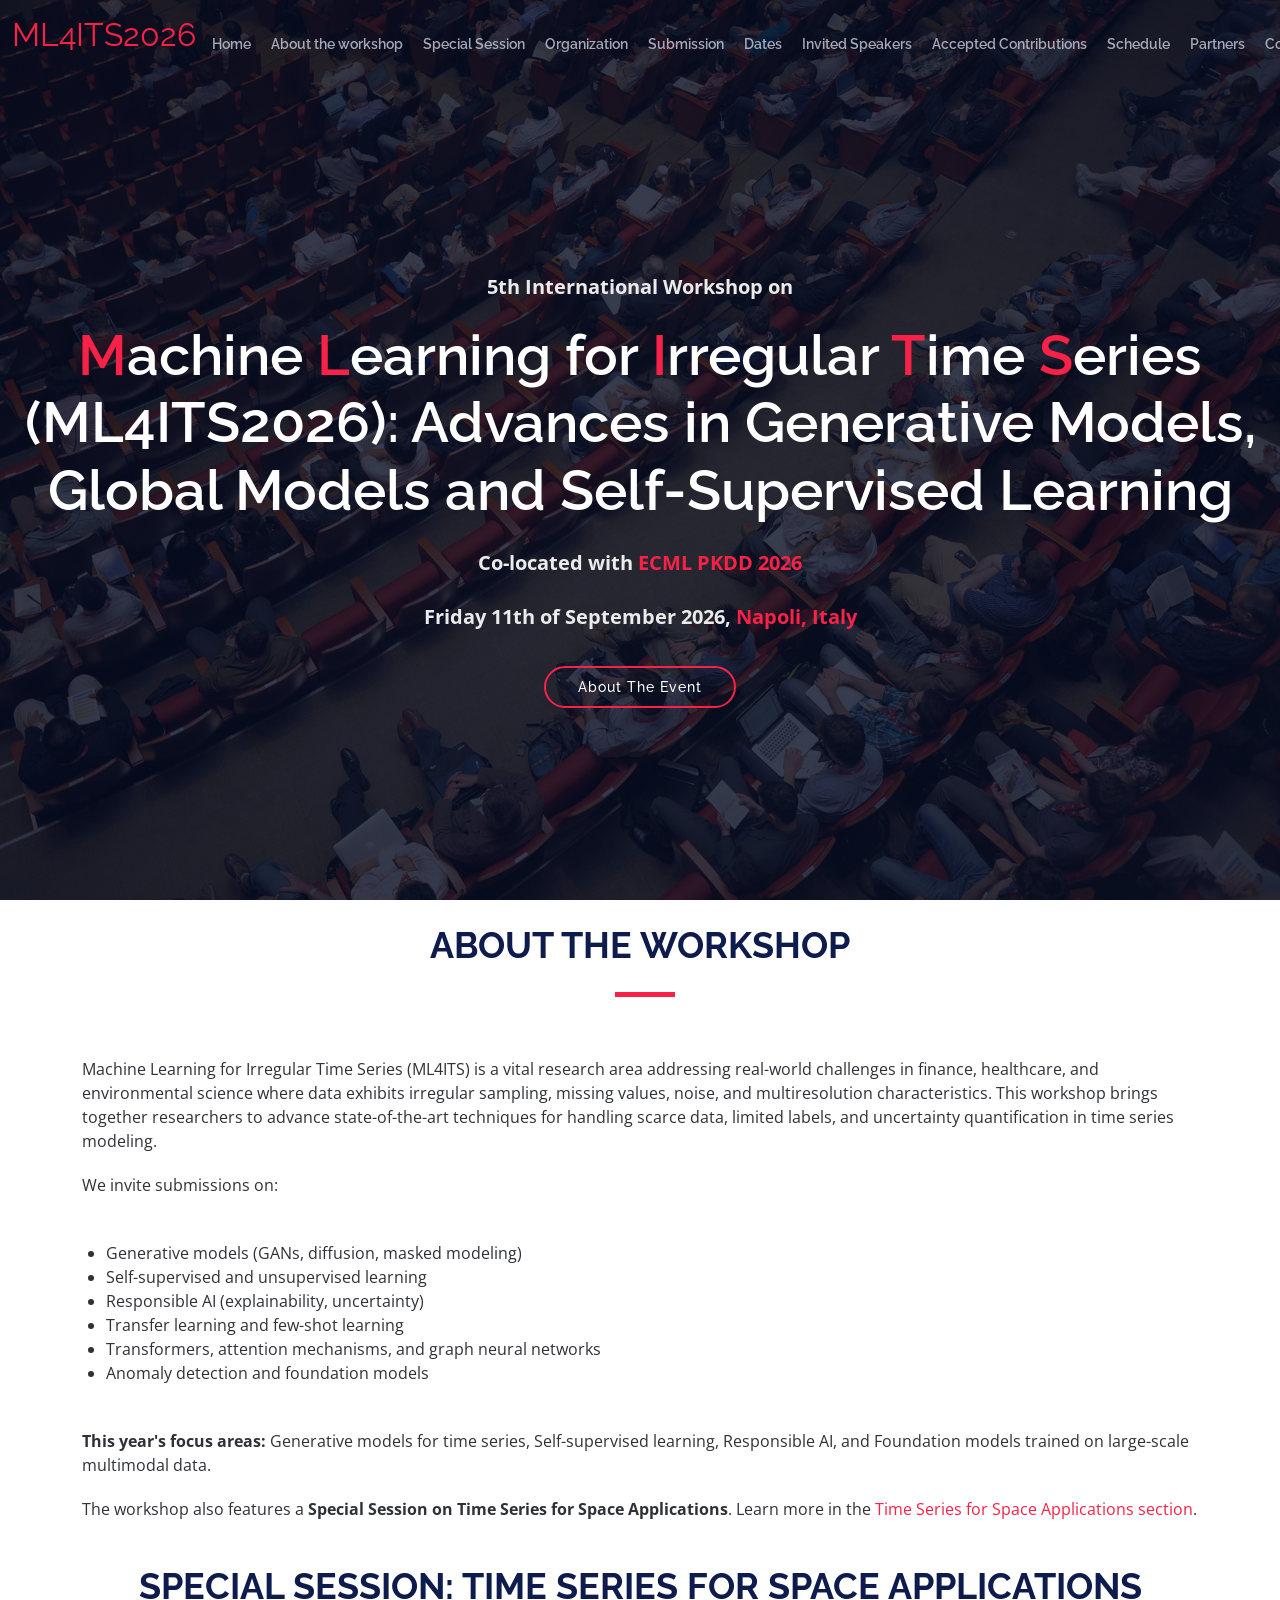
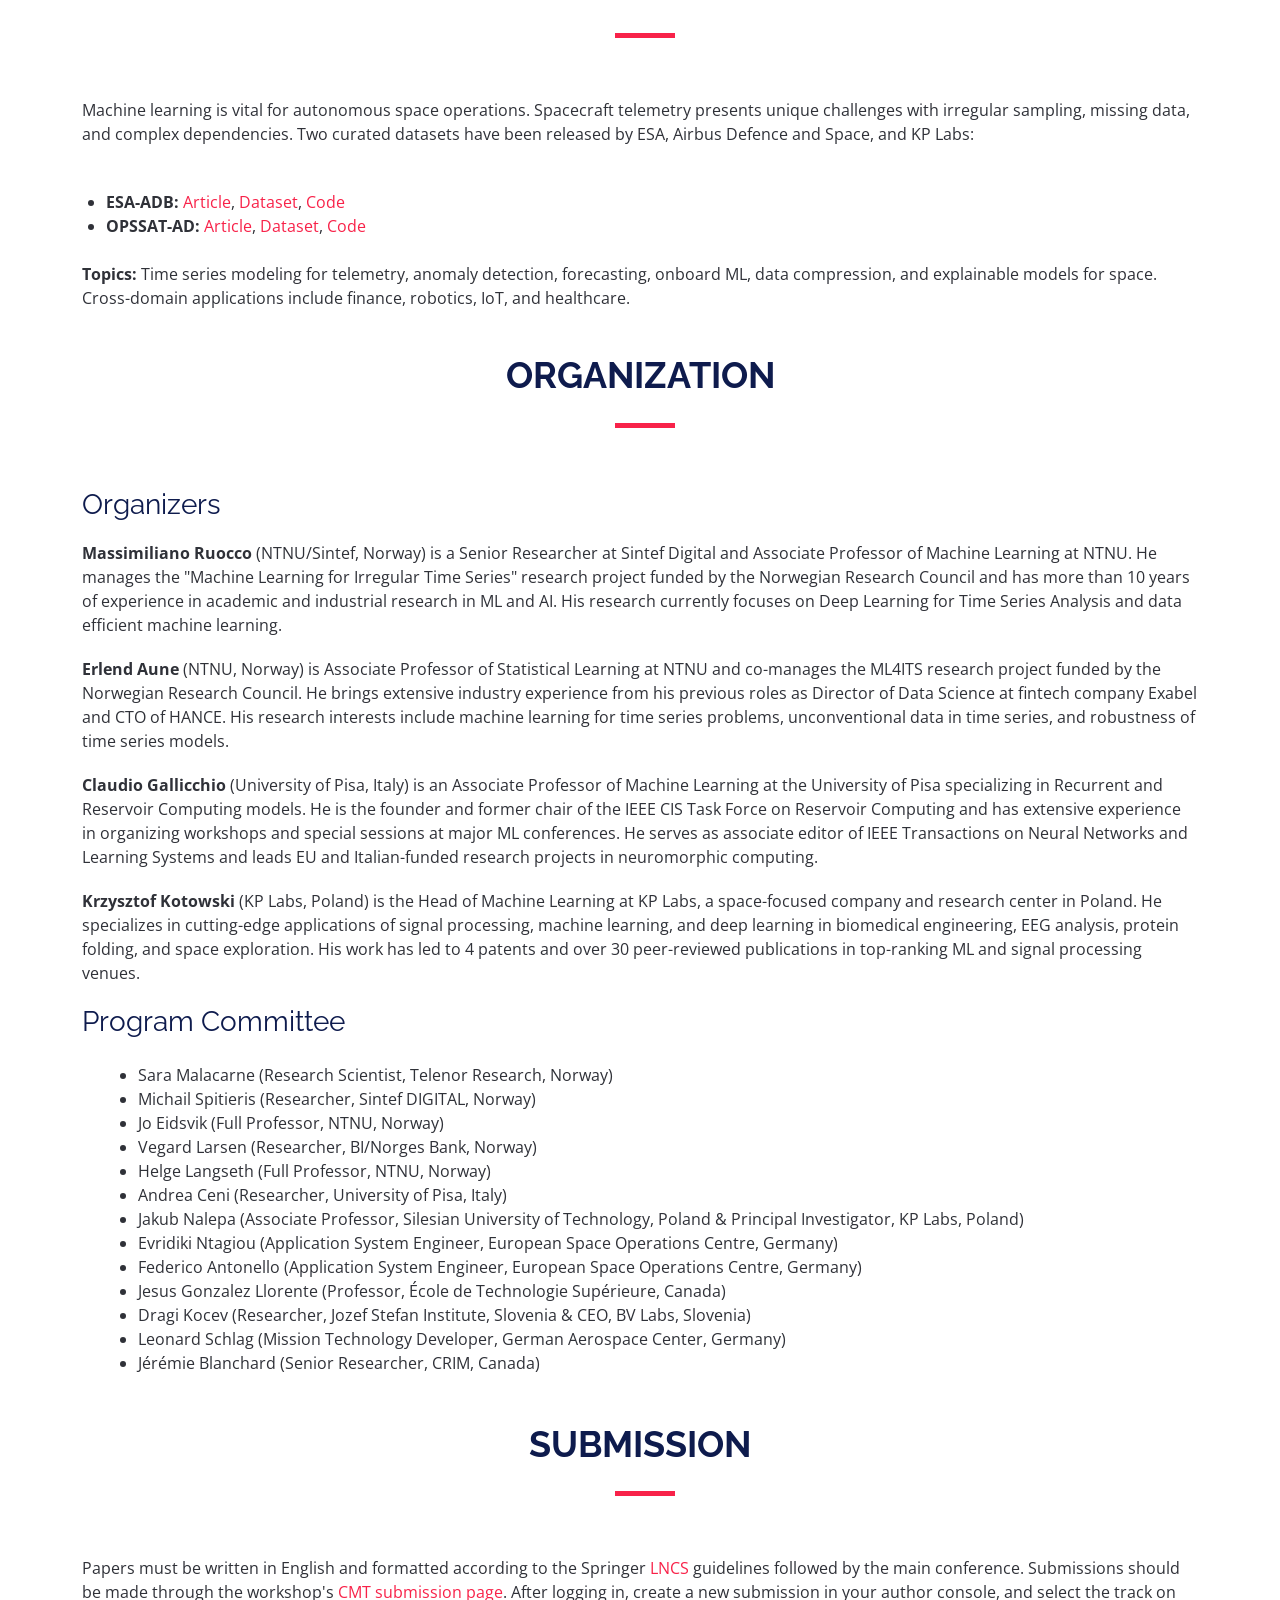
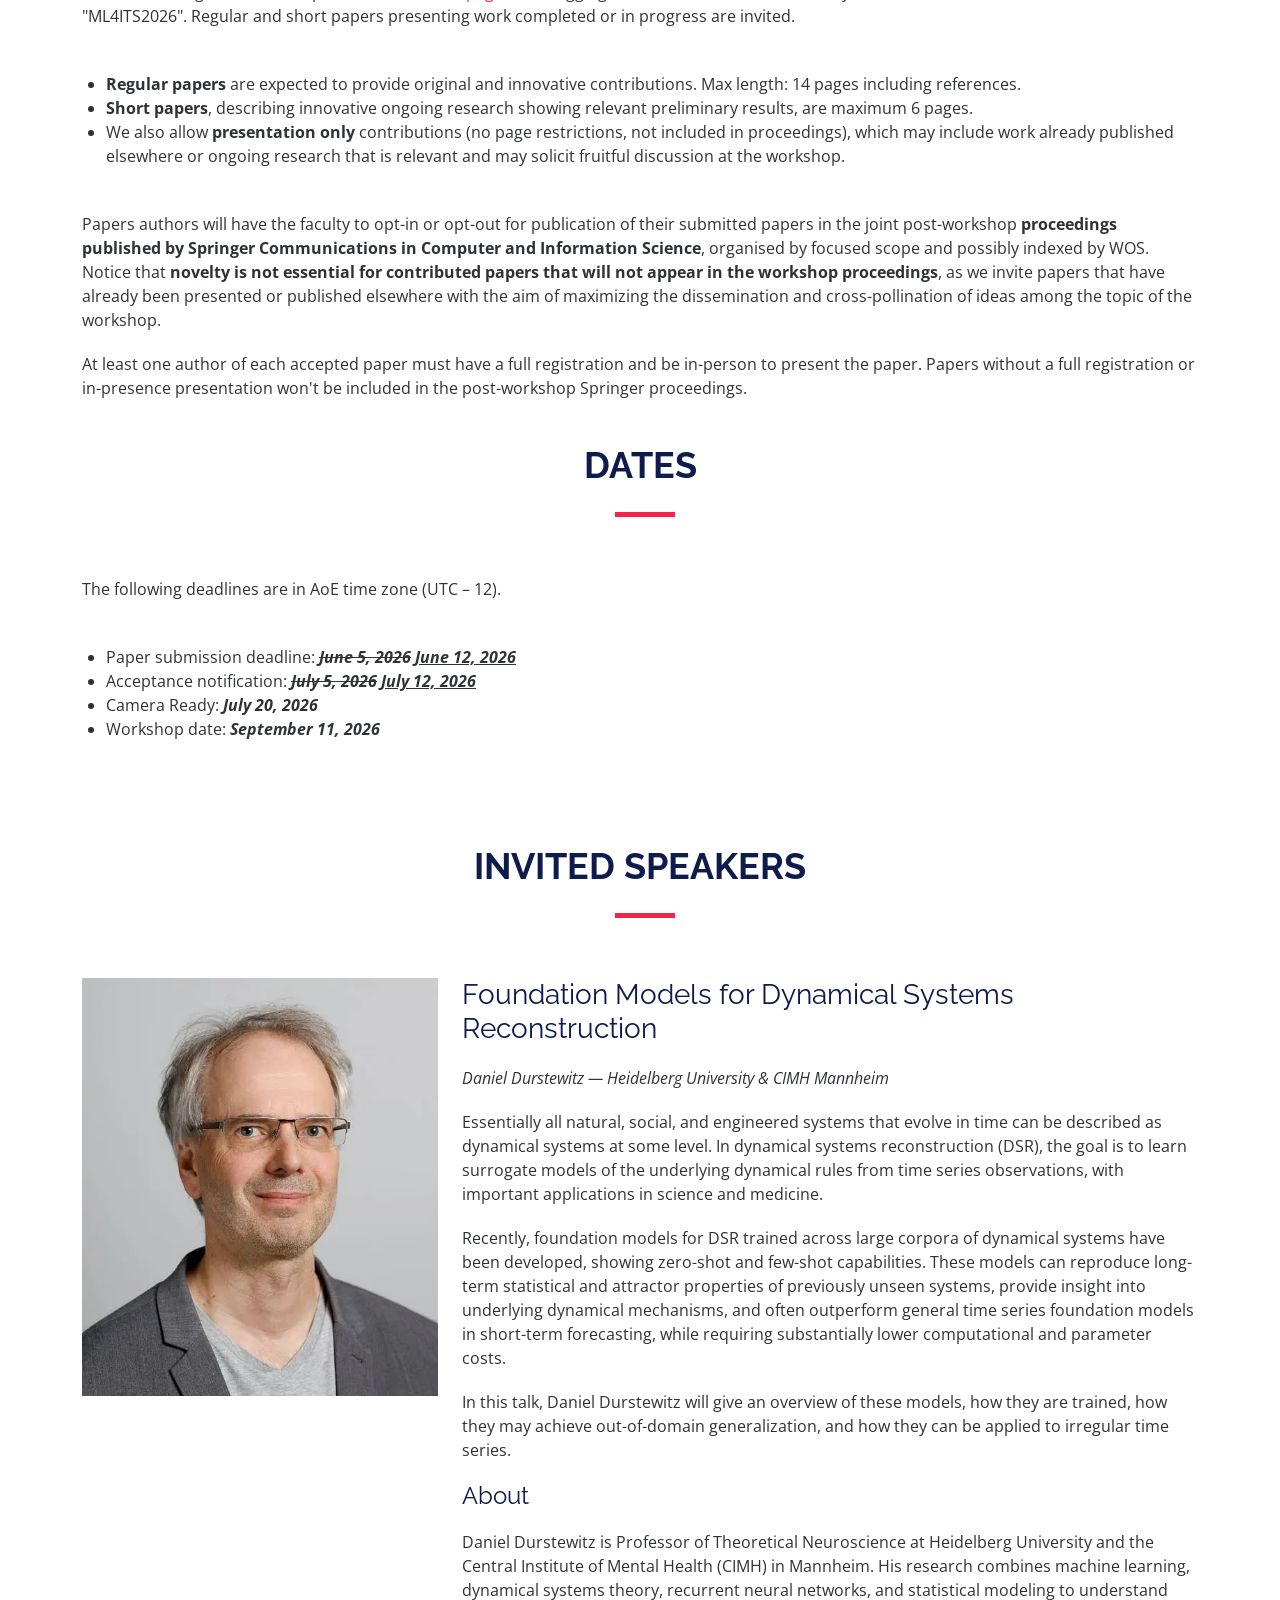
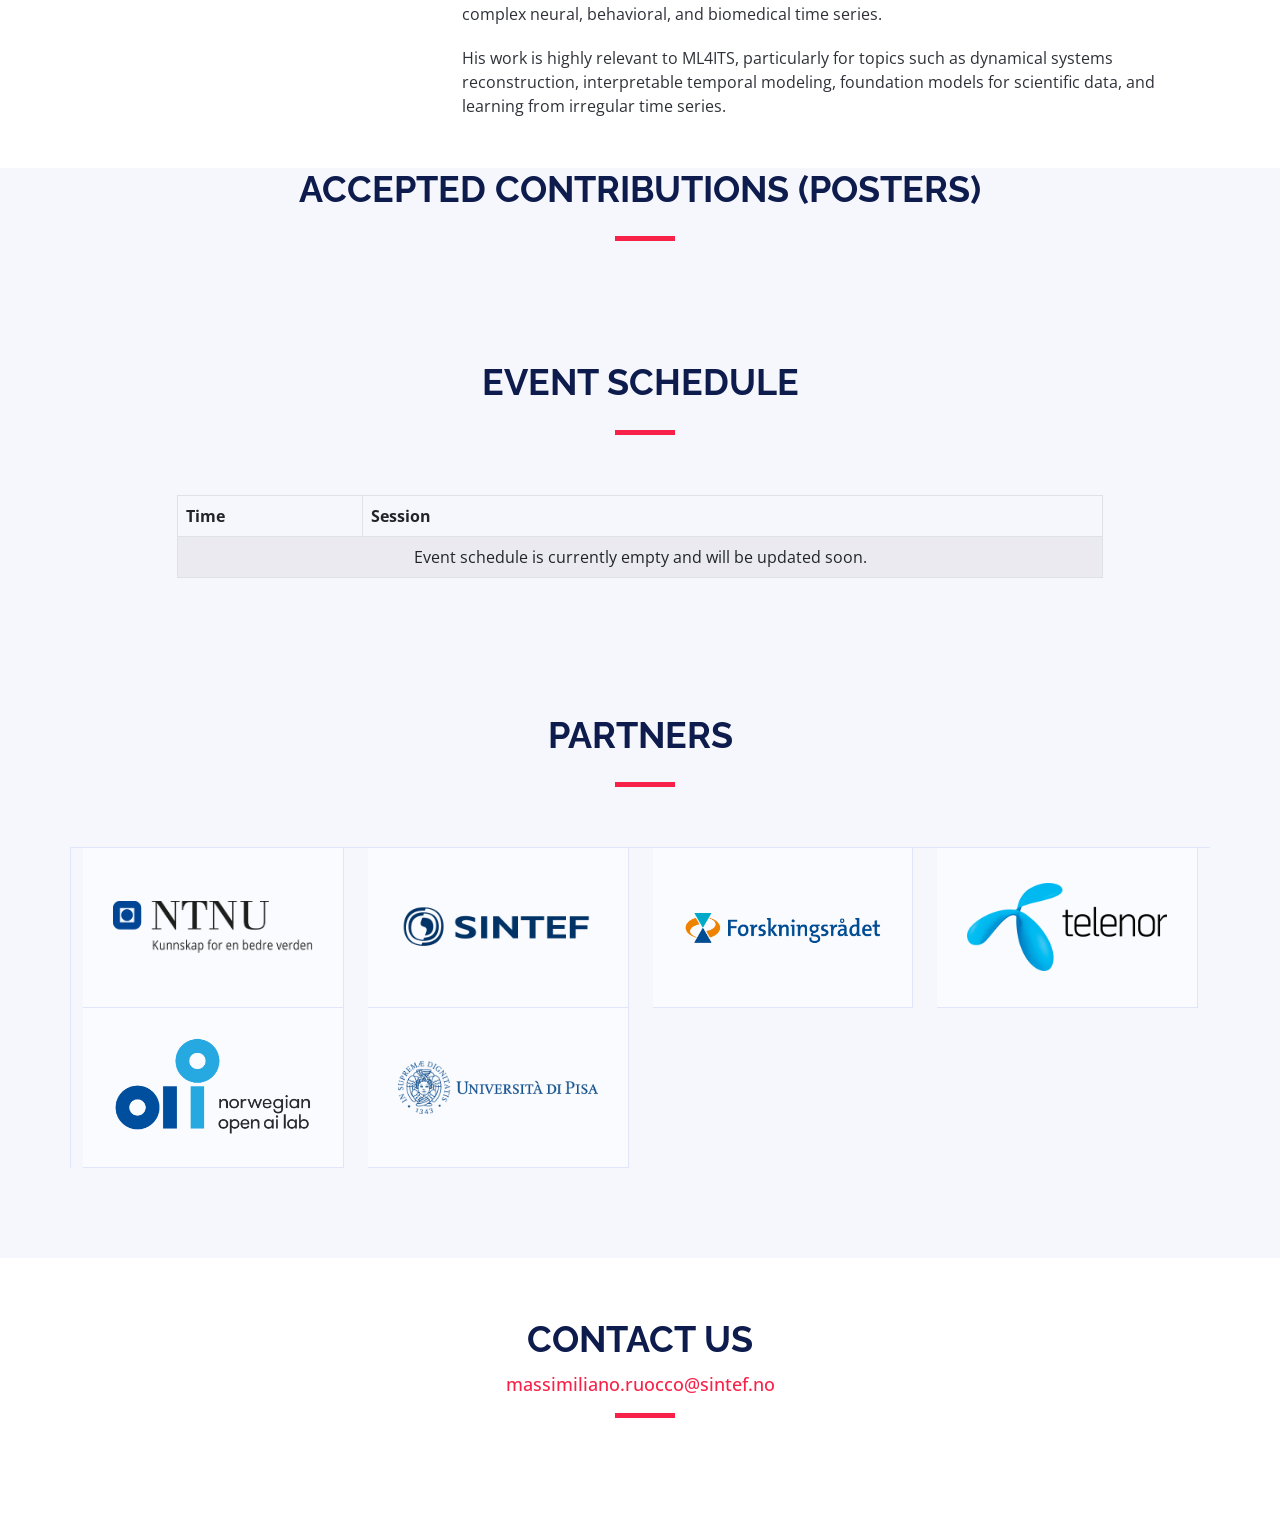
==== commit ad85eb98: "Update index.html" ====
--- a/index.html
+++ b/index.html
@@ -215,8 +215,8 @@
             The following deadlines are in AoE time zone (UTC – 12).
           <ul id="list">
             <li>Paper submission deadline: <i><b><s>June 5, 2026</s> <u>June 12, 2026</u></b></i></li>
-            <li>Acceptance notification: <i><b>July 5, 2026</b></i></li>
-            <li>Camera Ready: <i><b>July 10, 2026</b></i></li>
+            <li>Acceptance notification: <i><b><s>July 5, 2026</s> <u>July 12, 2026</u></b></i></li>
+            <li>Camera Ready: <i><b>July 20, 2026</b></i></li>
             <li>Workshop date: <i><b>September 11, 2026</b></i></li>
           </ul>
           </p>
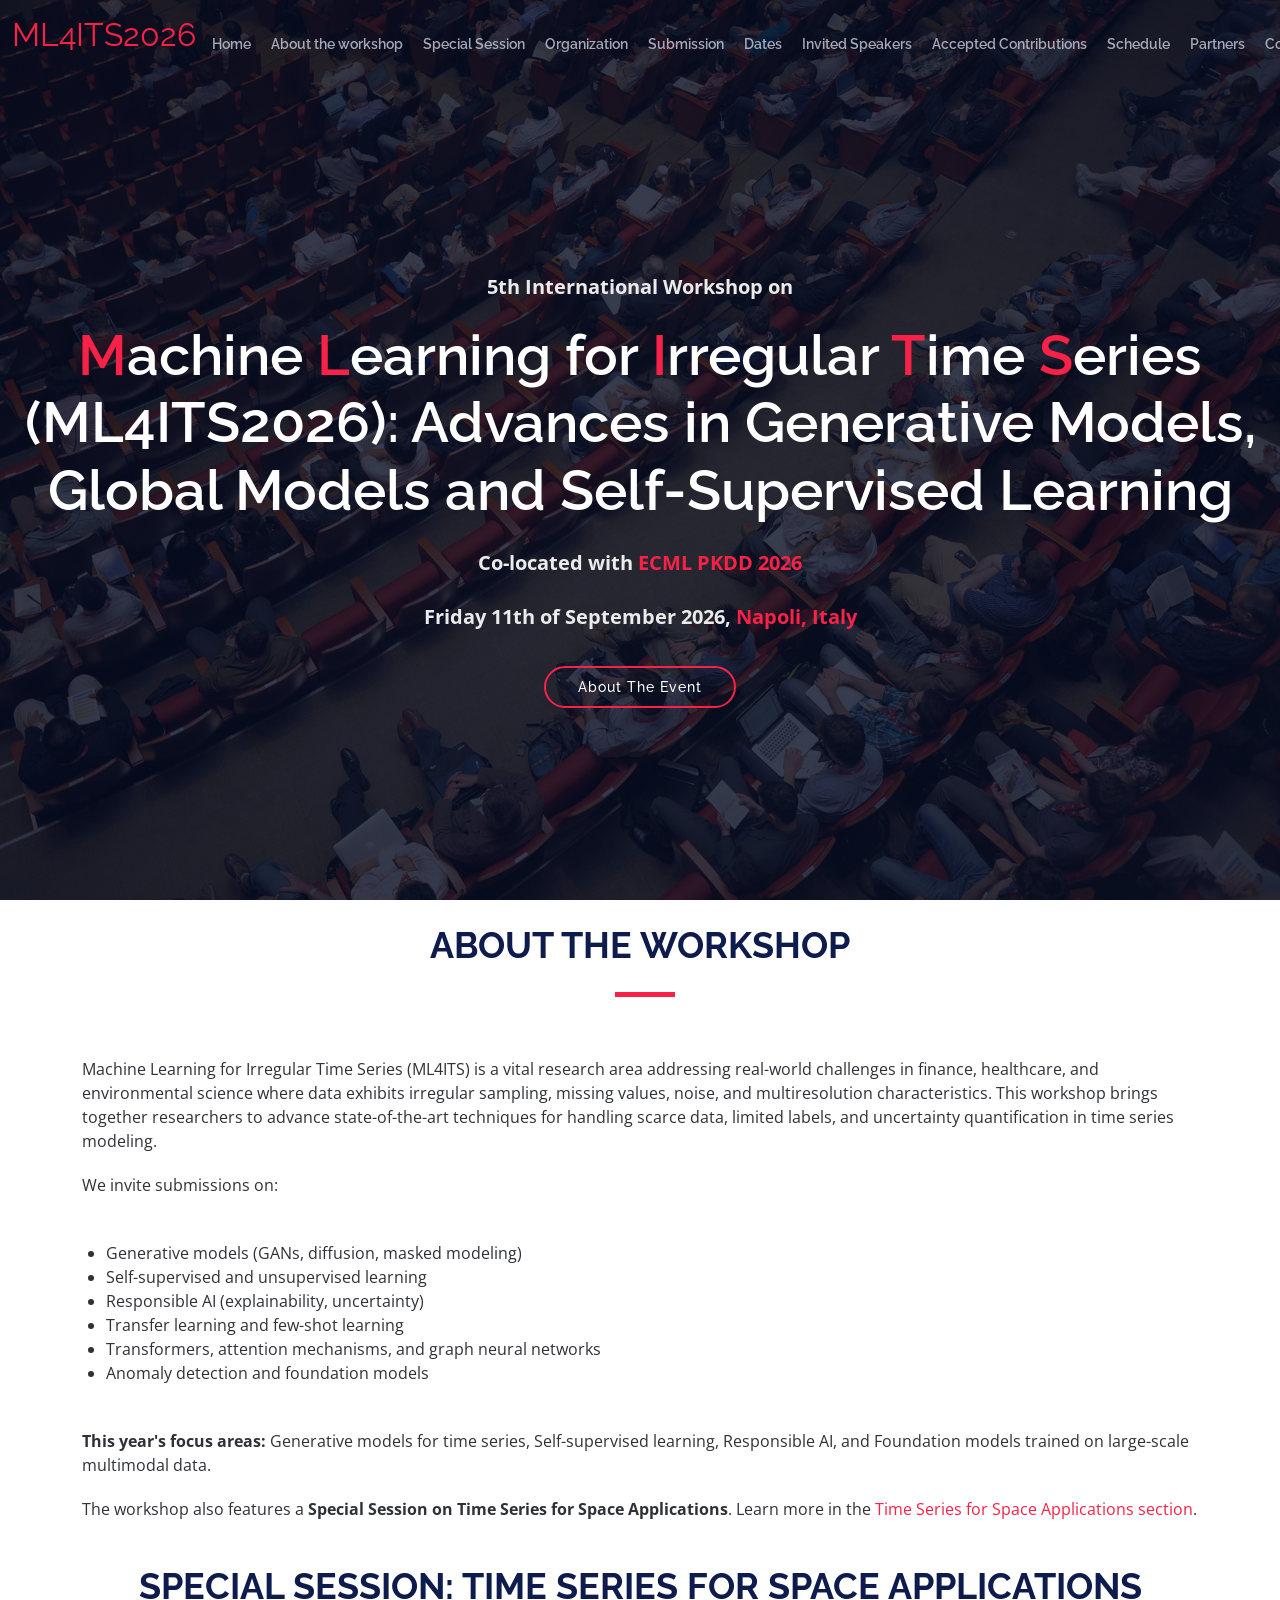
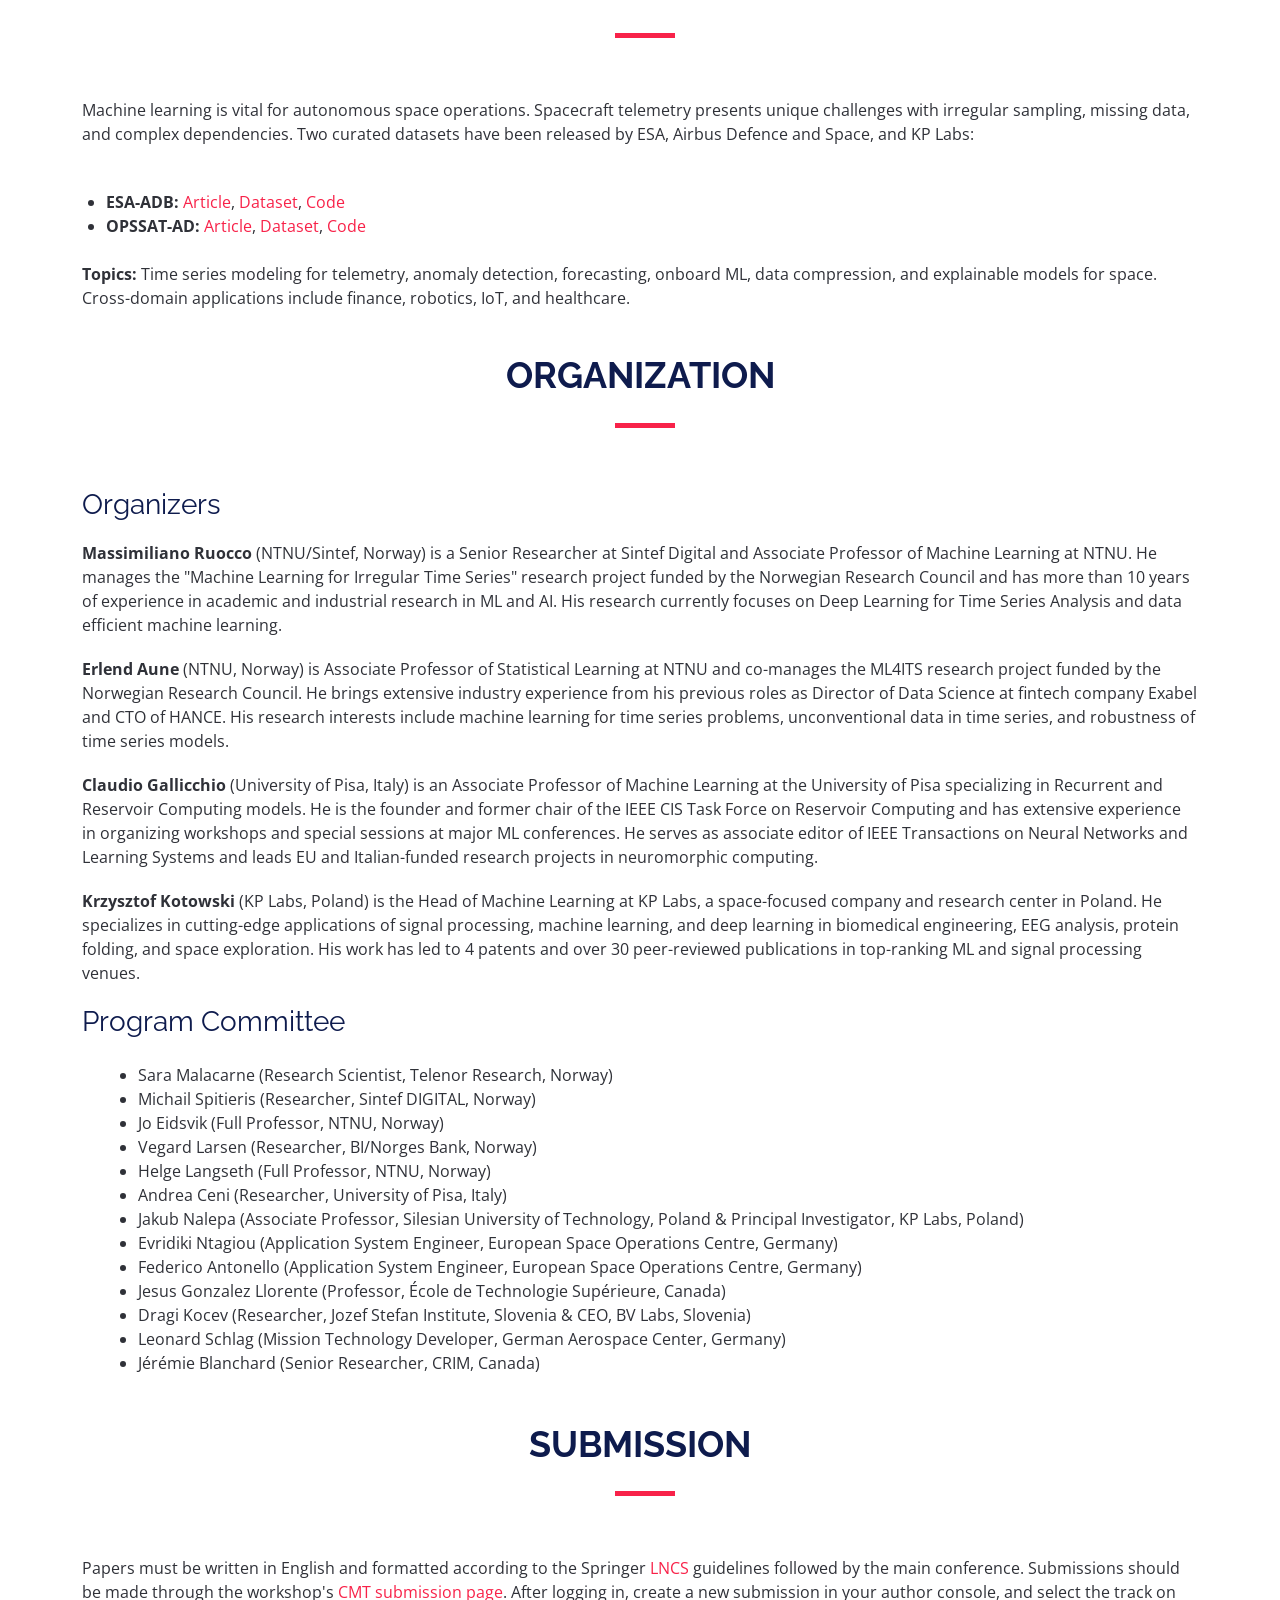
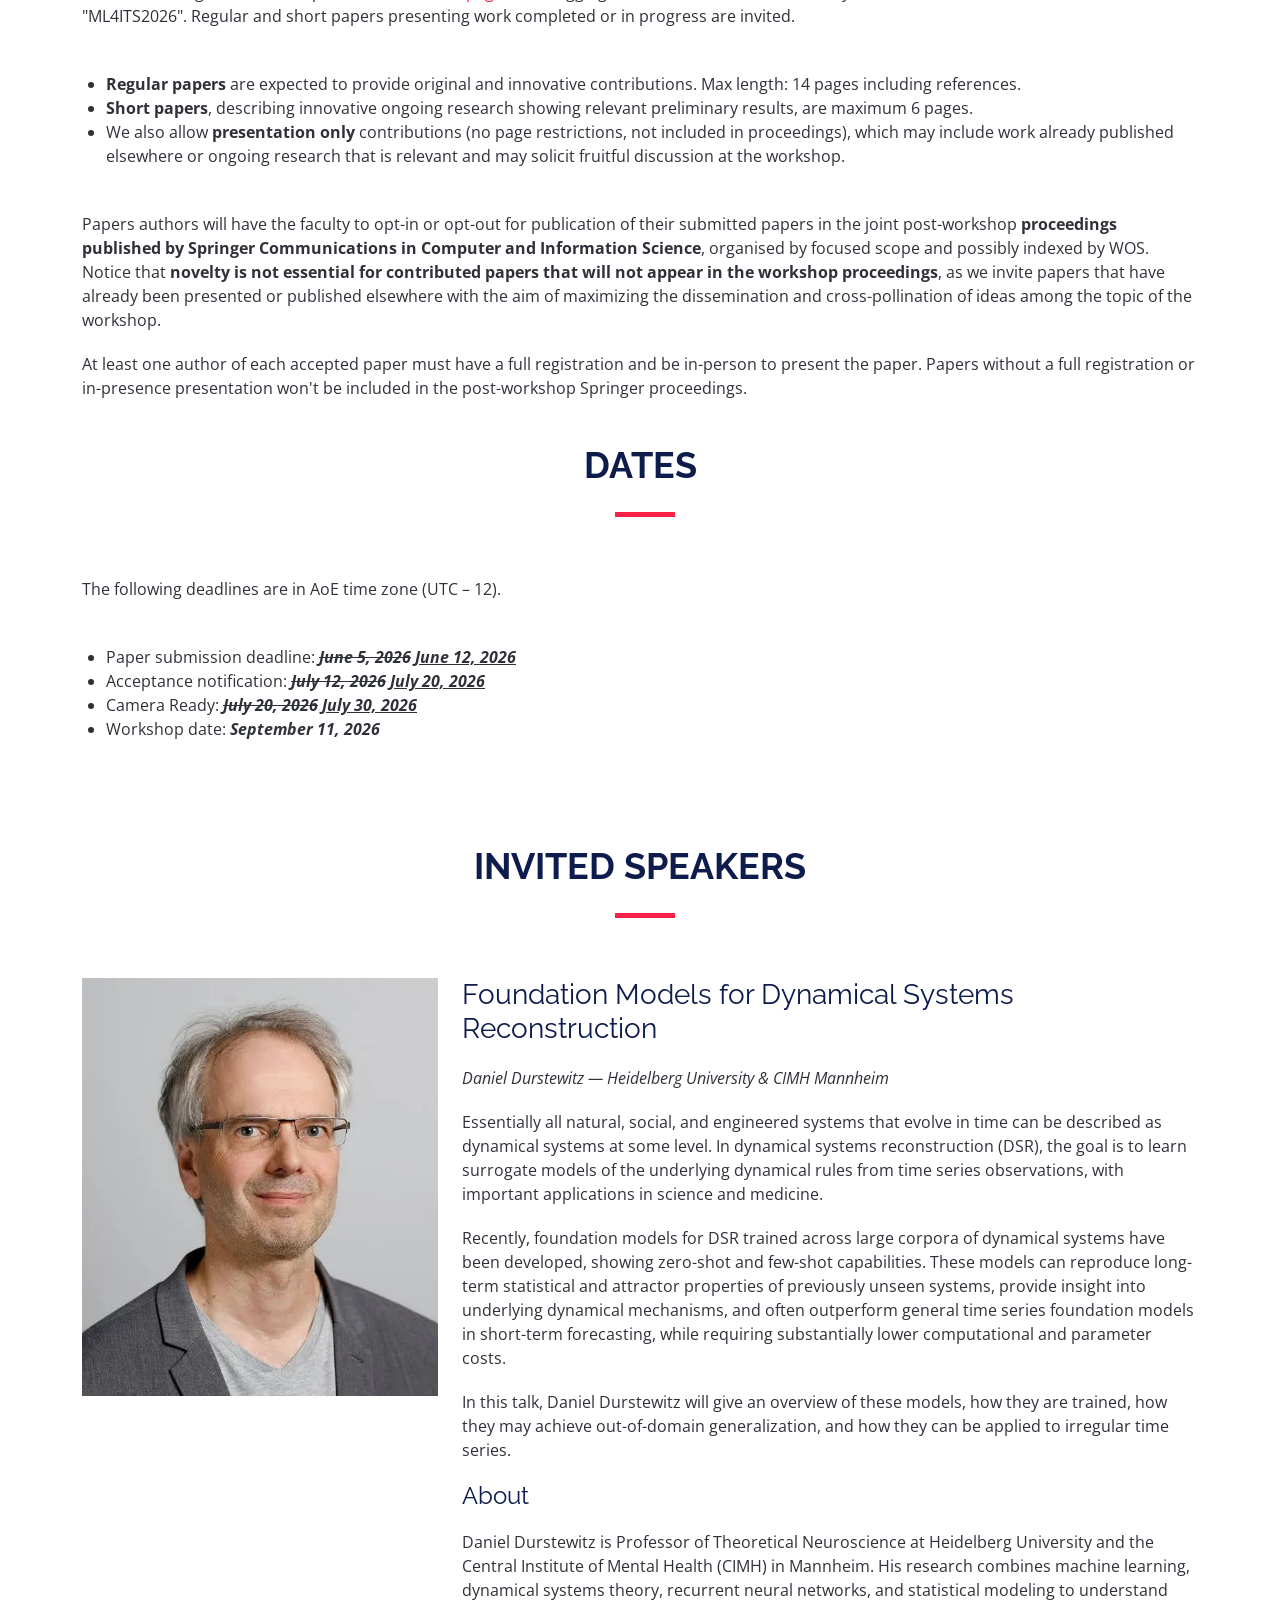
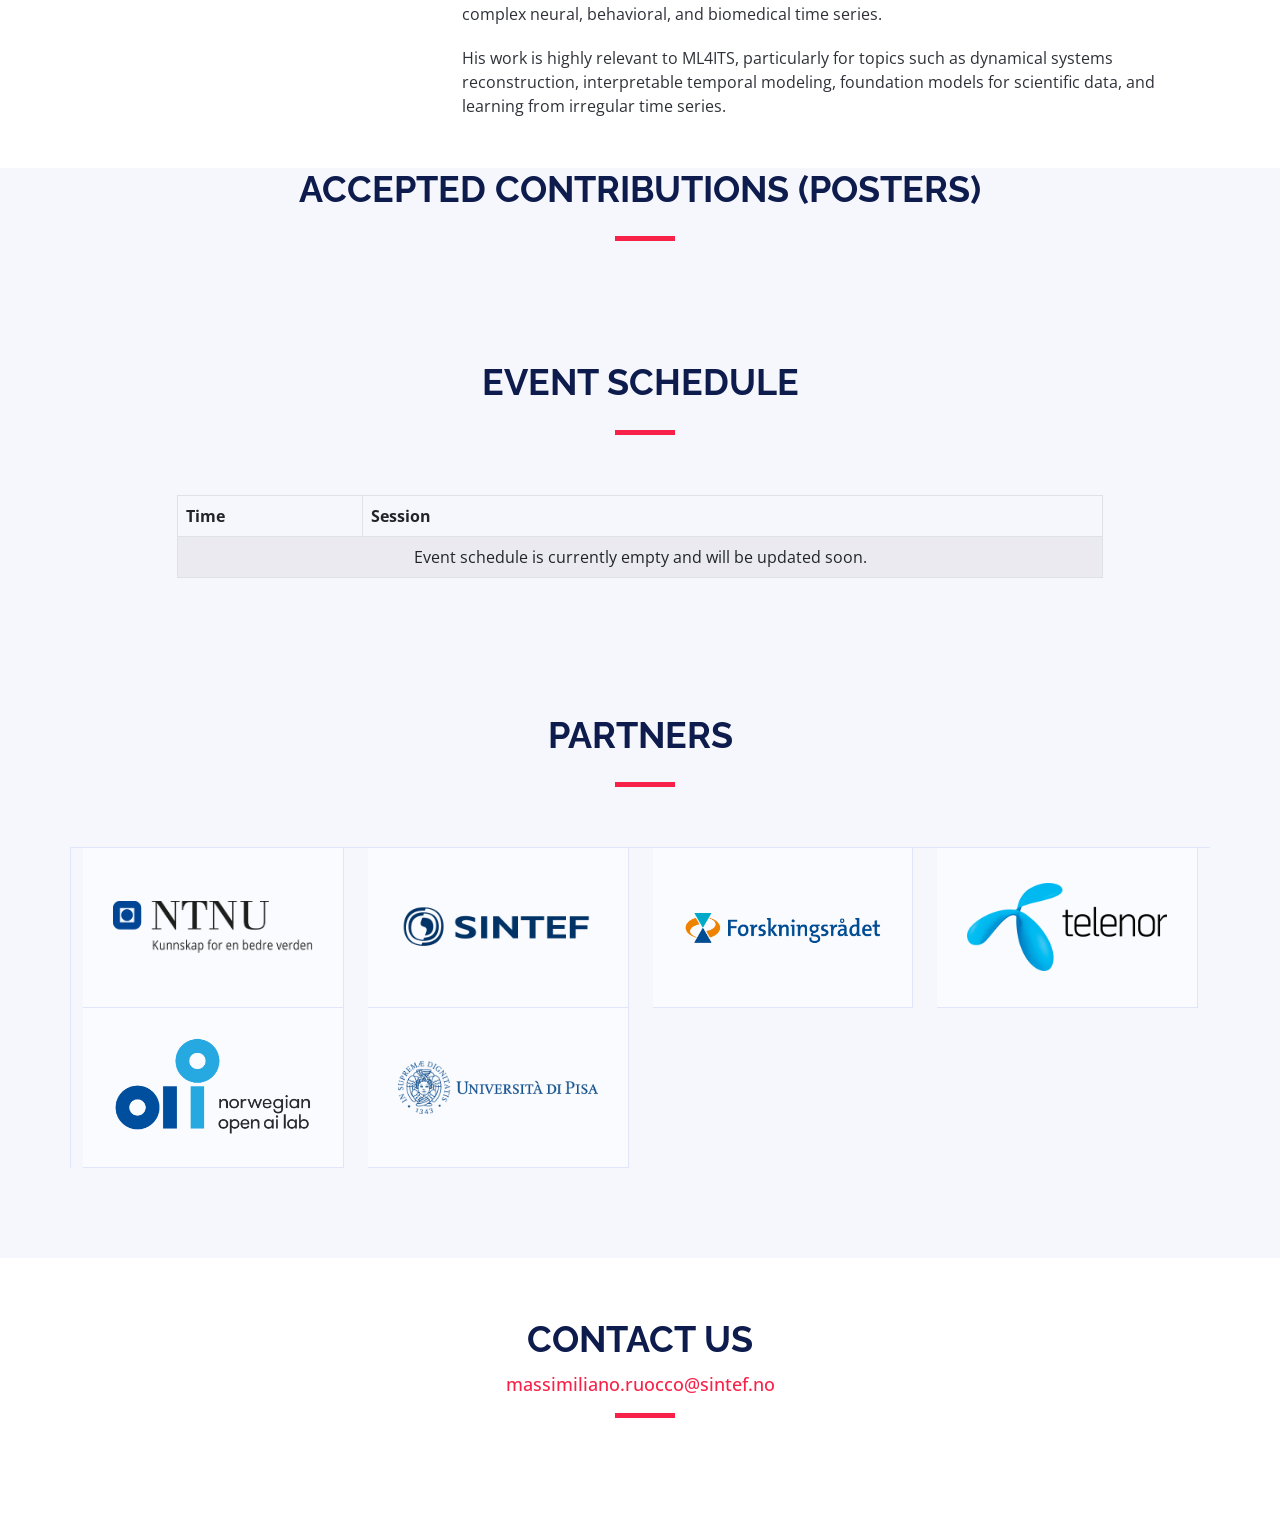
==== commit eba9b9b1: "Update deadlines in index.html" ====
--- a/index.html
+++ b/index.html
@@ -214,9 +214,10 @@
           <p>
             The following deadlines are in AoE time zone (UTC – 12).
           <ul id="list">
+
             <li>Paper submission deadline: <i><b><s>June 5, 2026</s> <u>June 12, 2026</u></b></i></li>
-            <li>Acceptance notification: <i><b><s>July 5, 2026</s> <u>July 12, 2026</u></b></i></li>
-            <li>Camera Ready: <i><b>July 20, 2026</b></i></li>
+            <li>Acceptance notification: <i><b><s>July 12, 2026</s> <u>July 20, 2026</u></b></i></li>
+            <li>Camera Ready: <i><b><s>July 20, 2026</s> <u>July 30, 2026</u></b></i></li>
             <li>Workshop date: <i><b>September 11, 2026</b></i></li>
           </ul>
           </p>
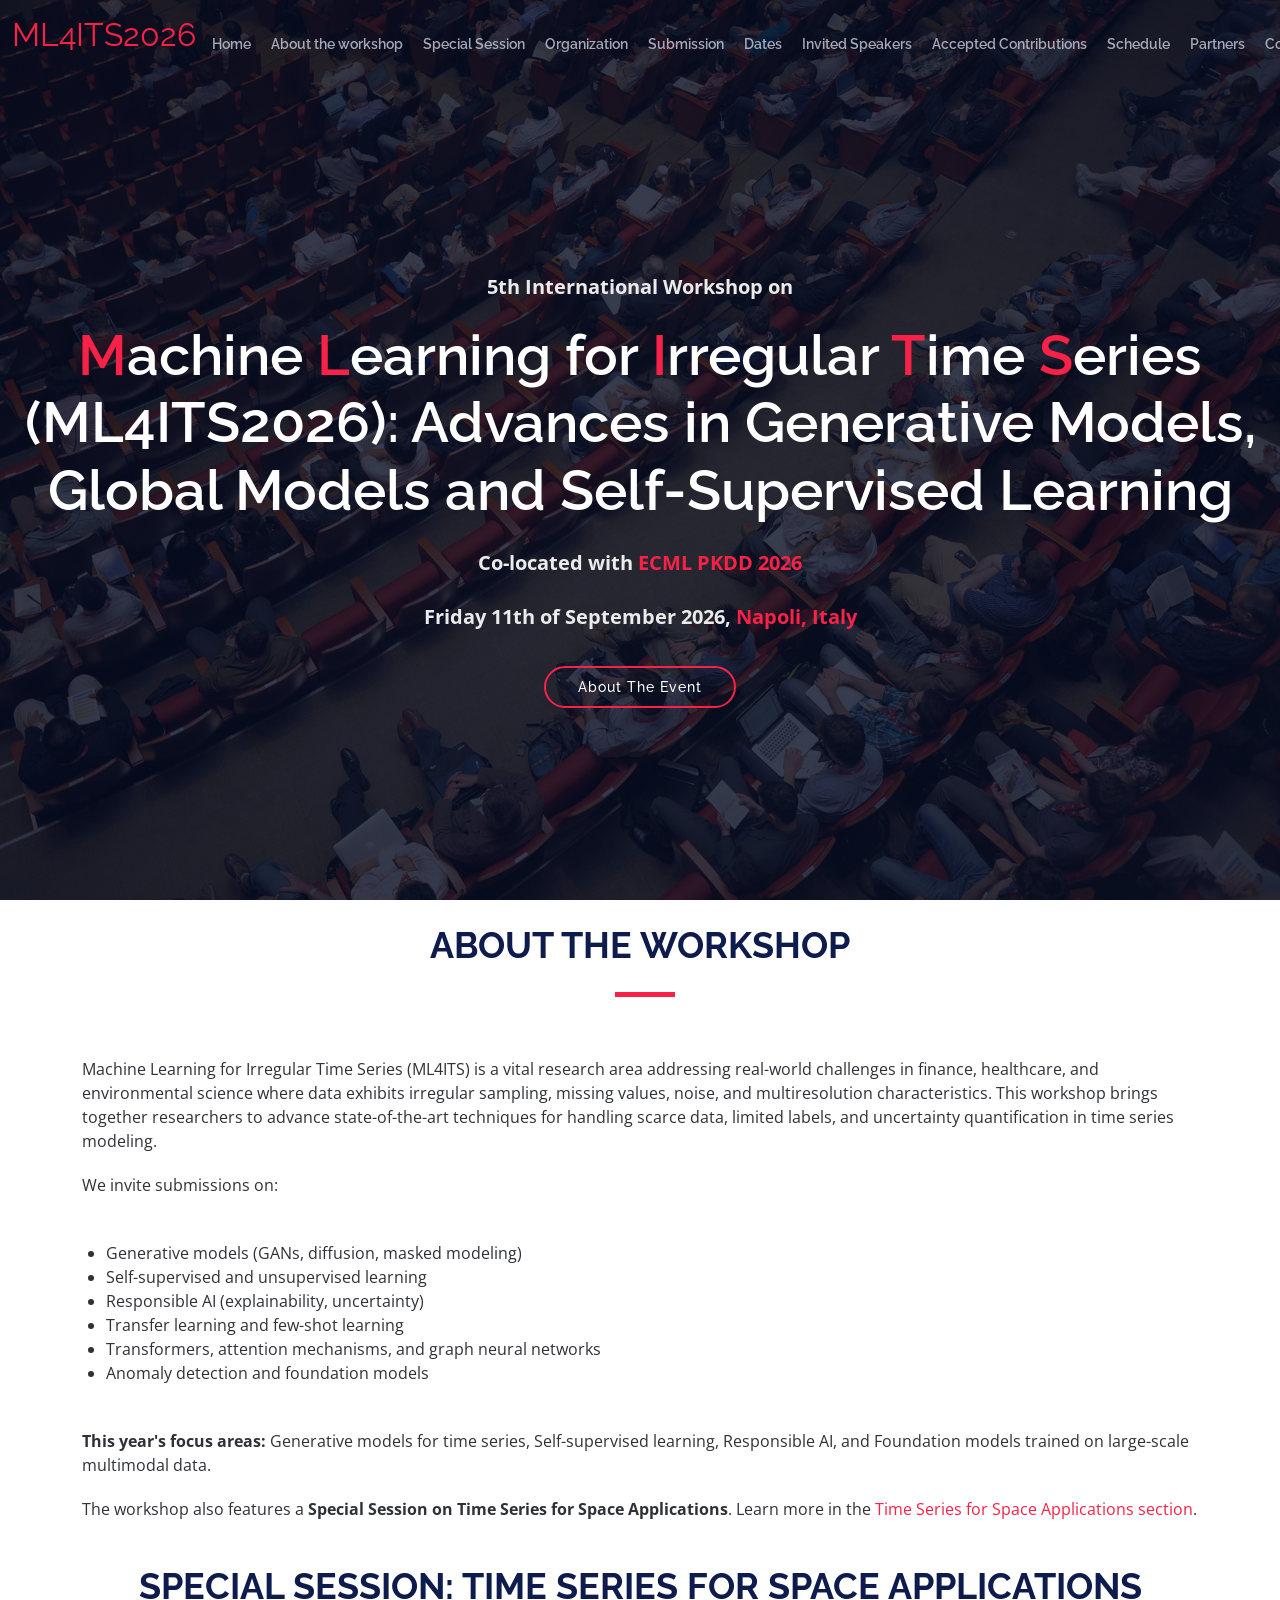
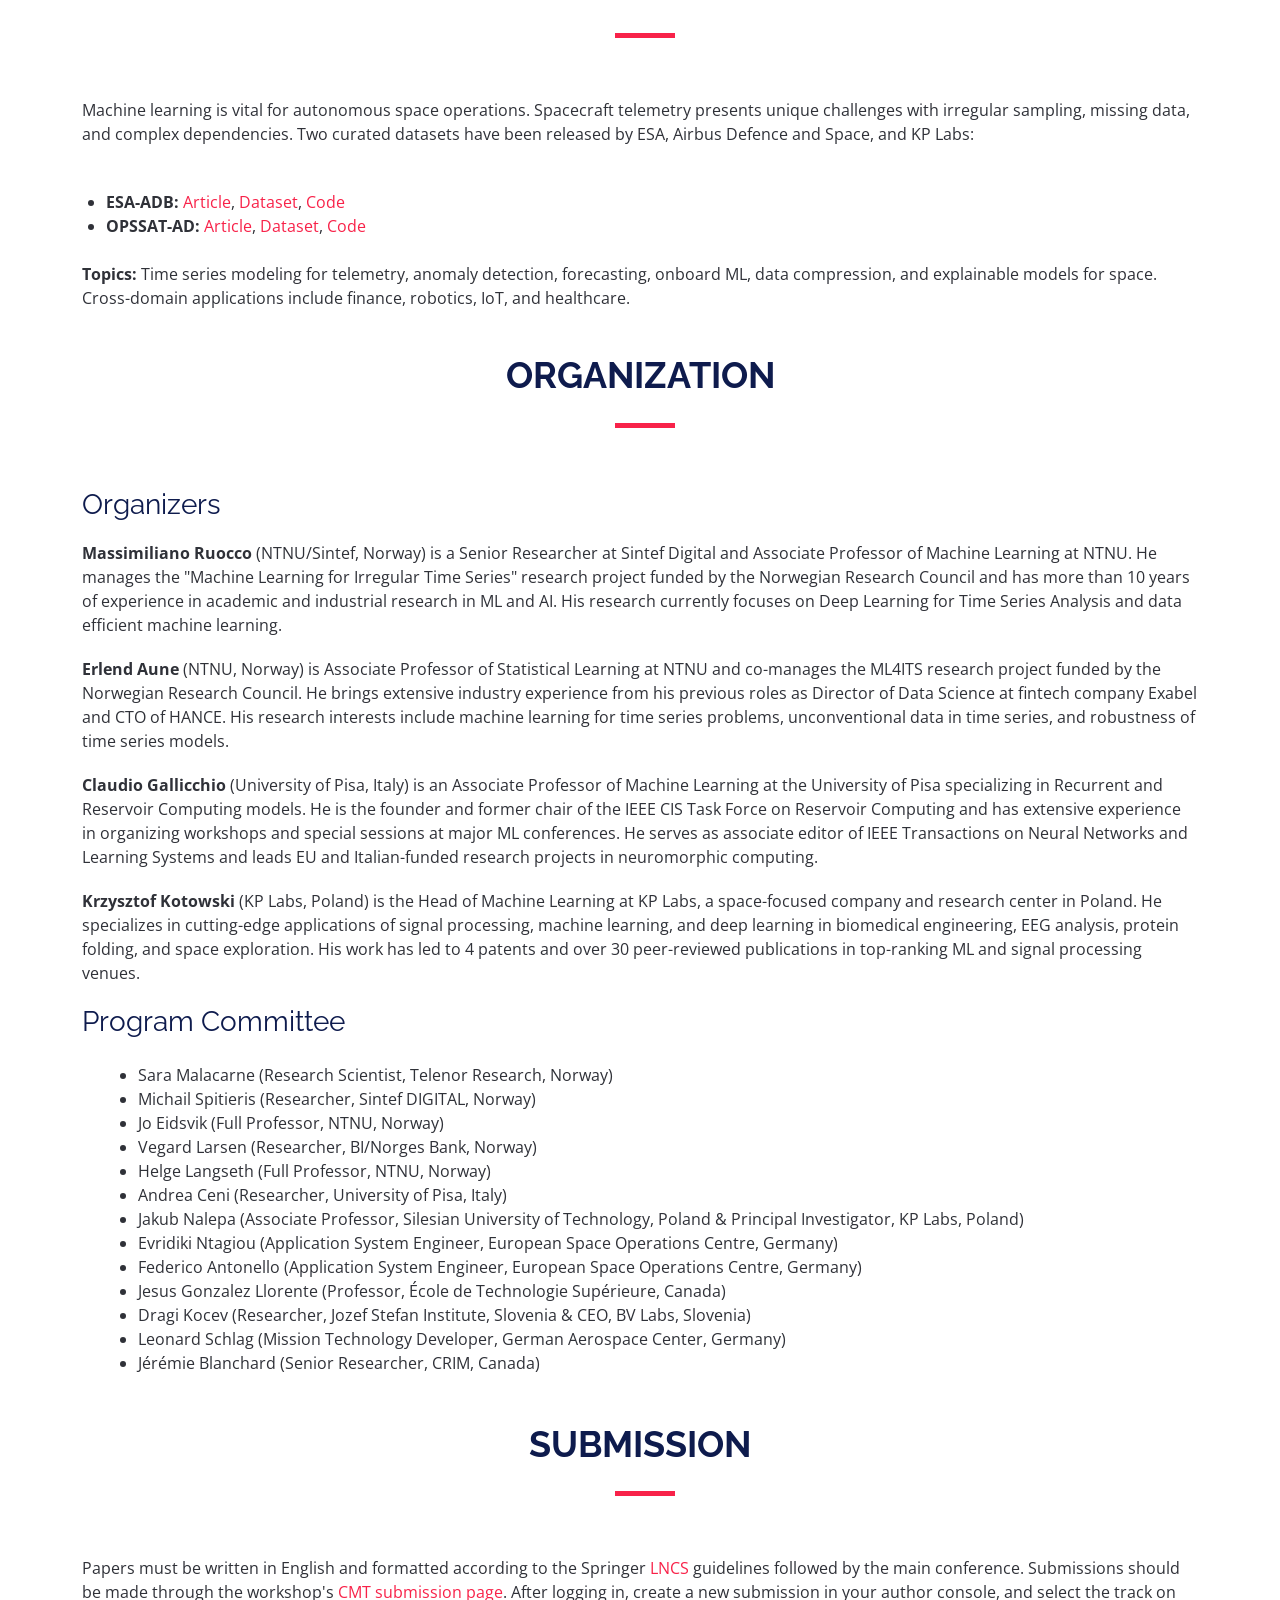
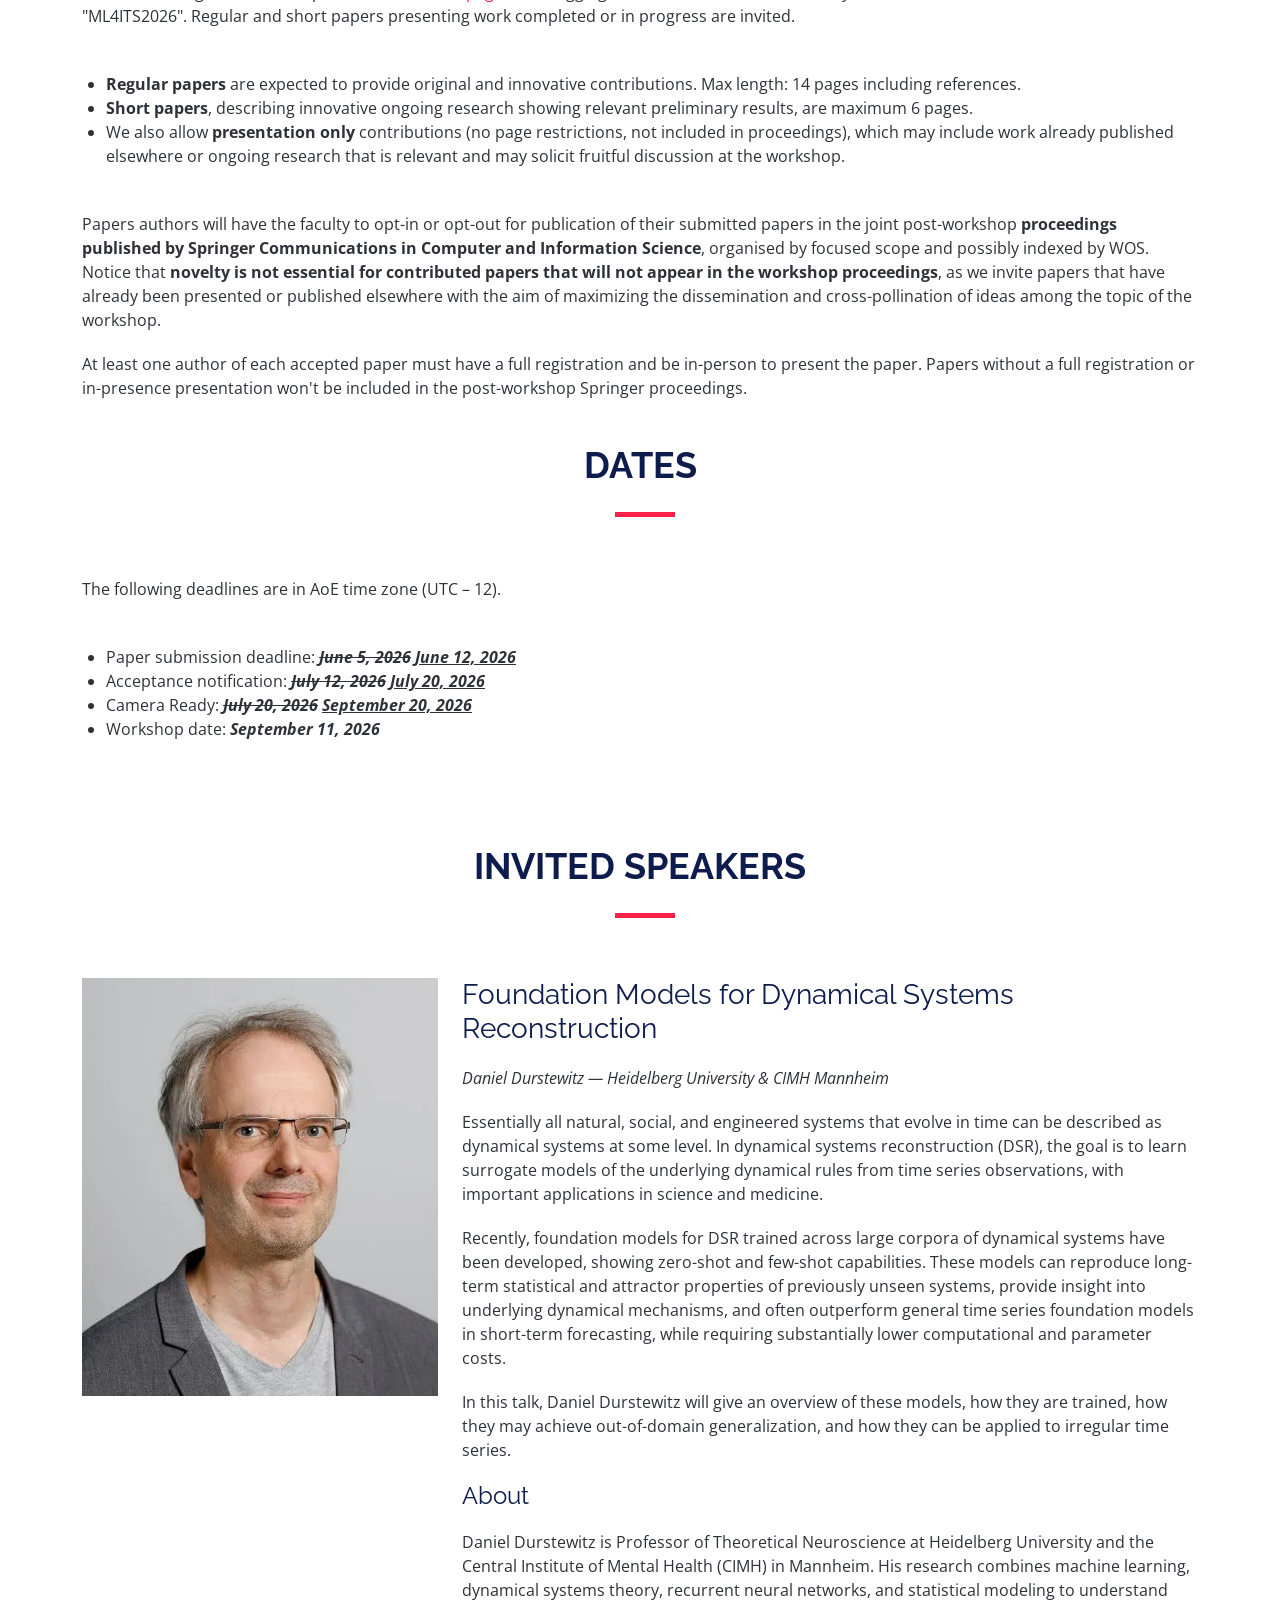
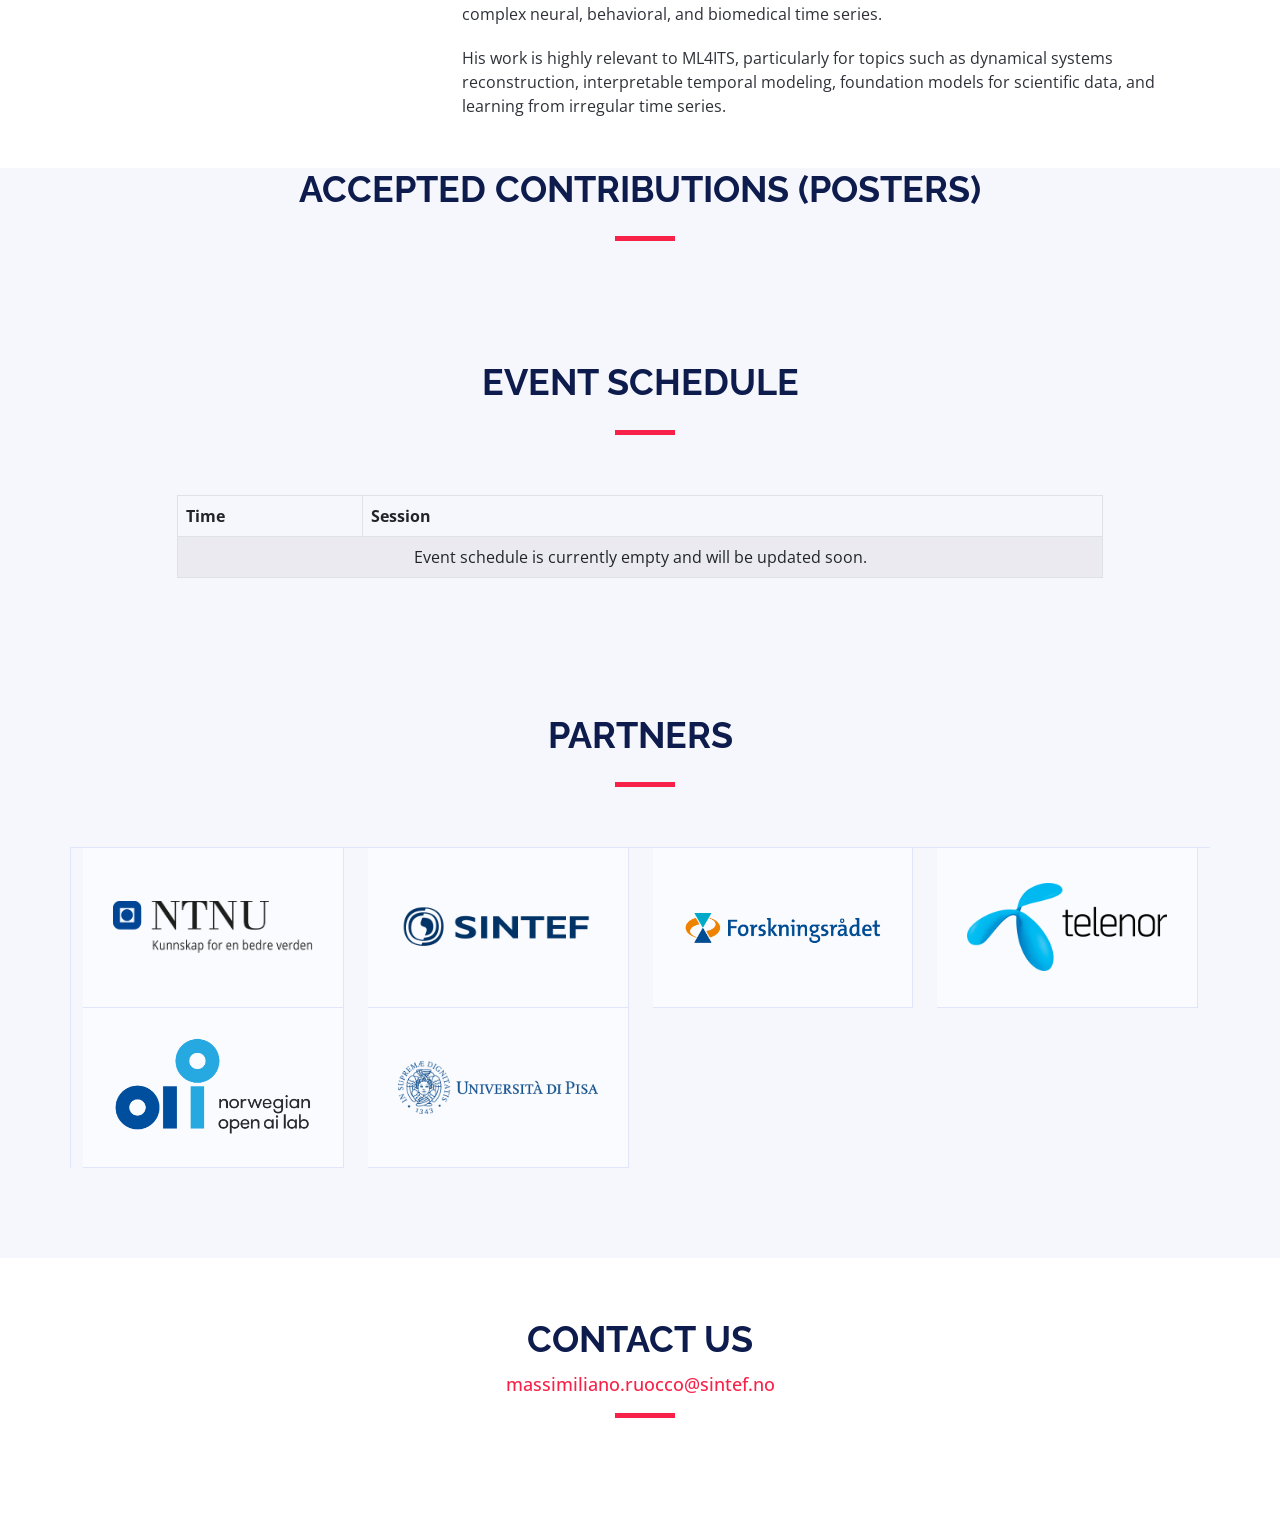
==== commit addf666e: "Update index.html" ====
--- a/index.html
+++ b/index.html
@@ -217,7 +217,7 @@
 
             <li>Paper submission deadline: <i><b><s>June 5, 2026</s> <u>June 12, 2026</u></b></i></li>
             <li>Acceptance notification: <i><b><s>July 12, 2026</s> <u>July 20, 2026</u></b></i></li>
-            <li>Camera Ready: <i><b><s>July 20, 2026</s> <u>July 30, 2026</u></b></i></li>
+            <li>Camera Ready: <i><b><s>July 20, 2026</s> <u>September 20, 2026</u></b></i></li>
             <li>Workshop date: <i><b>September 11, 2026</b></i></li>
           </ul>
           </p>
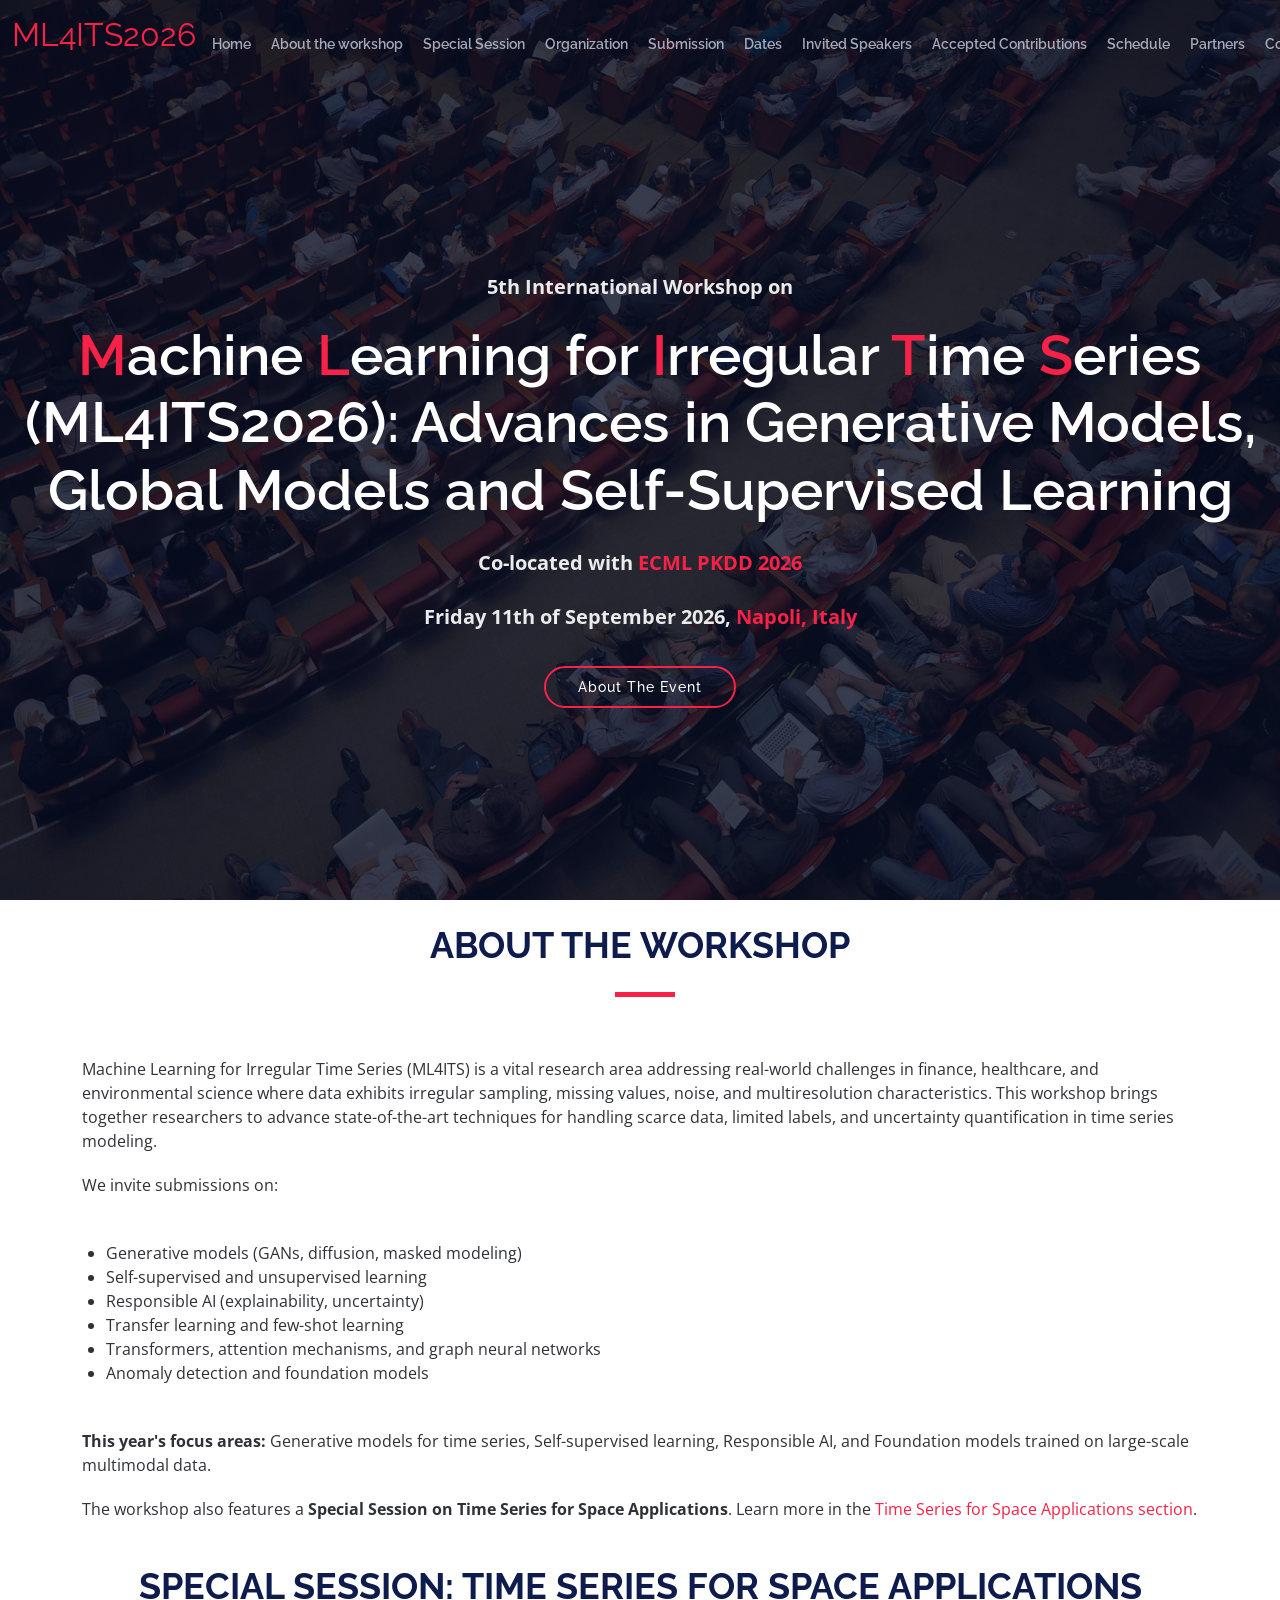
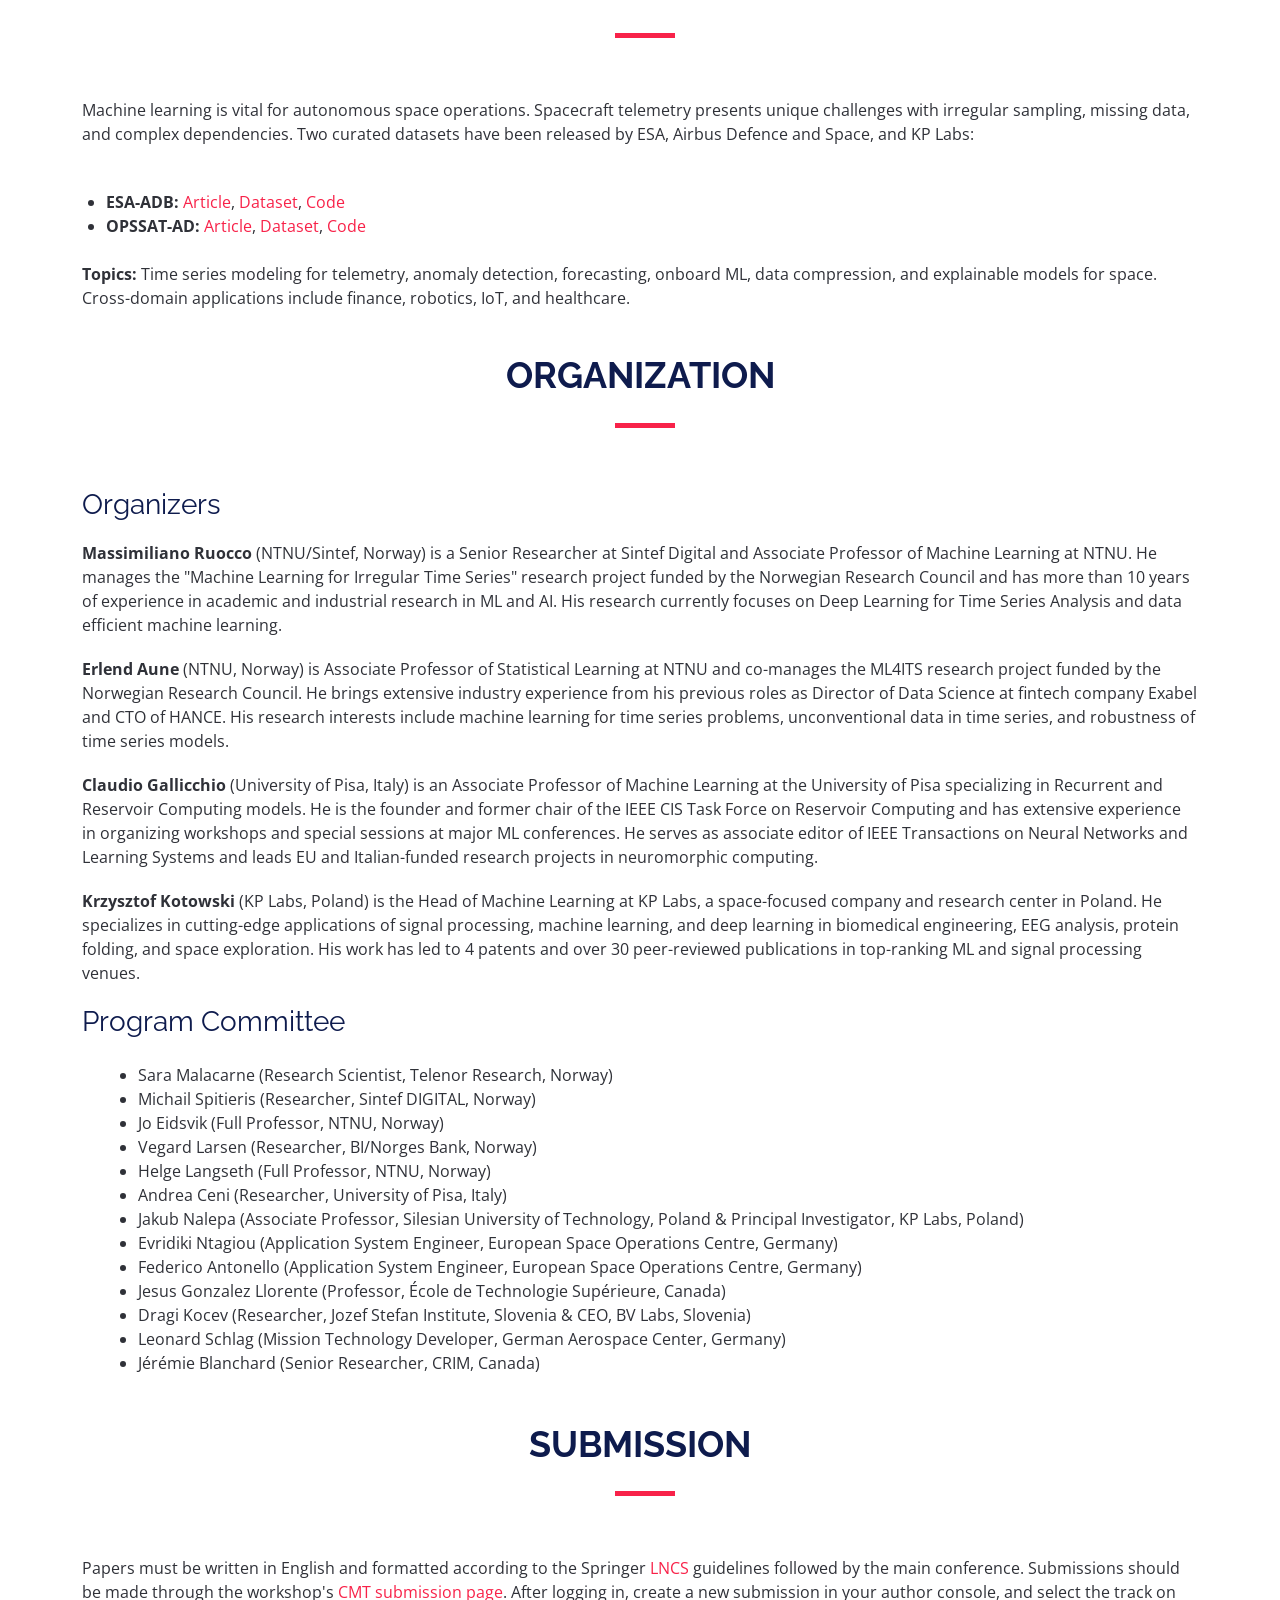
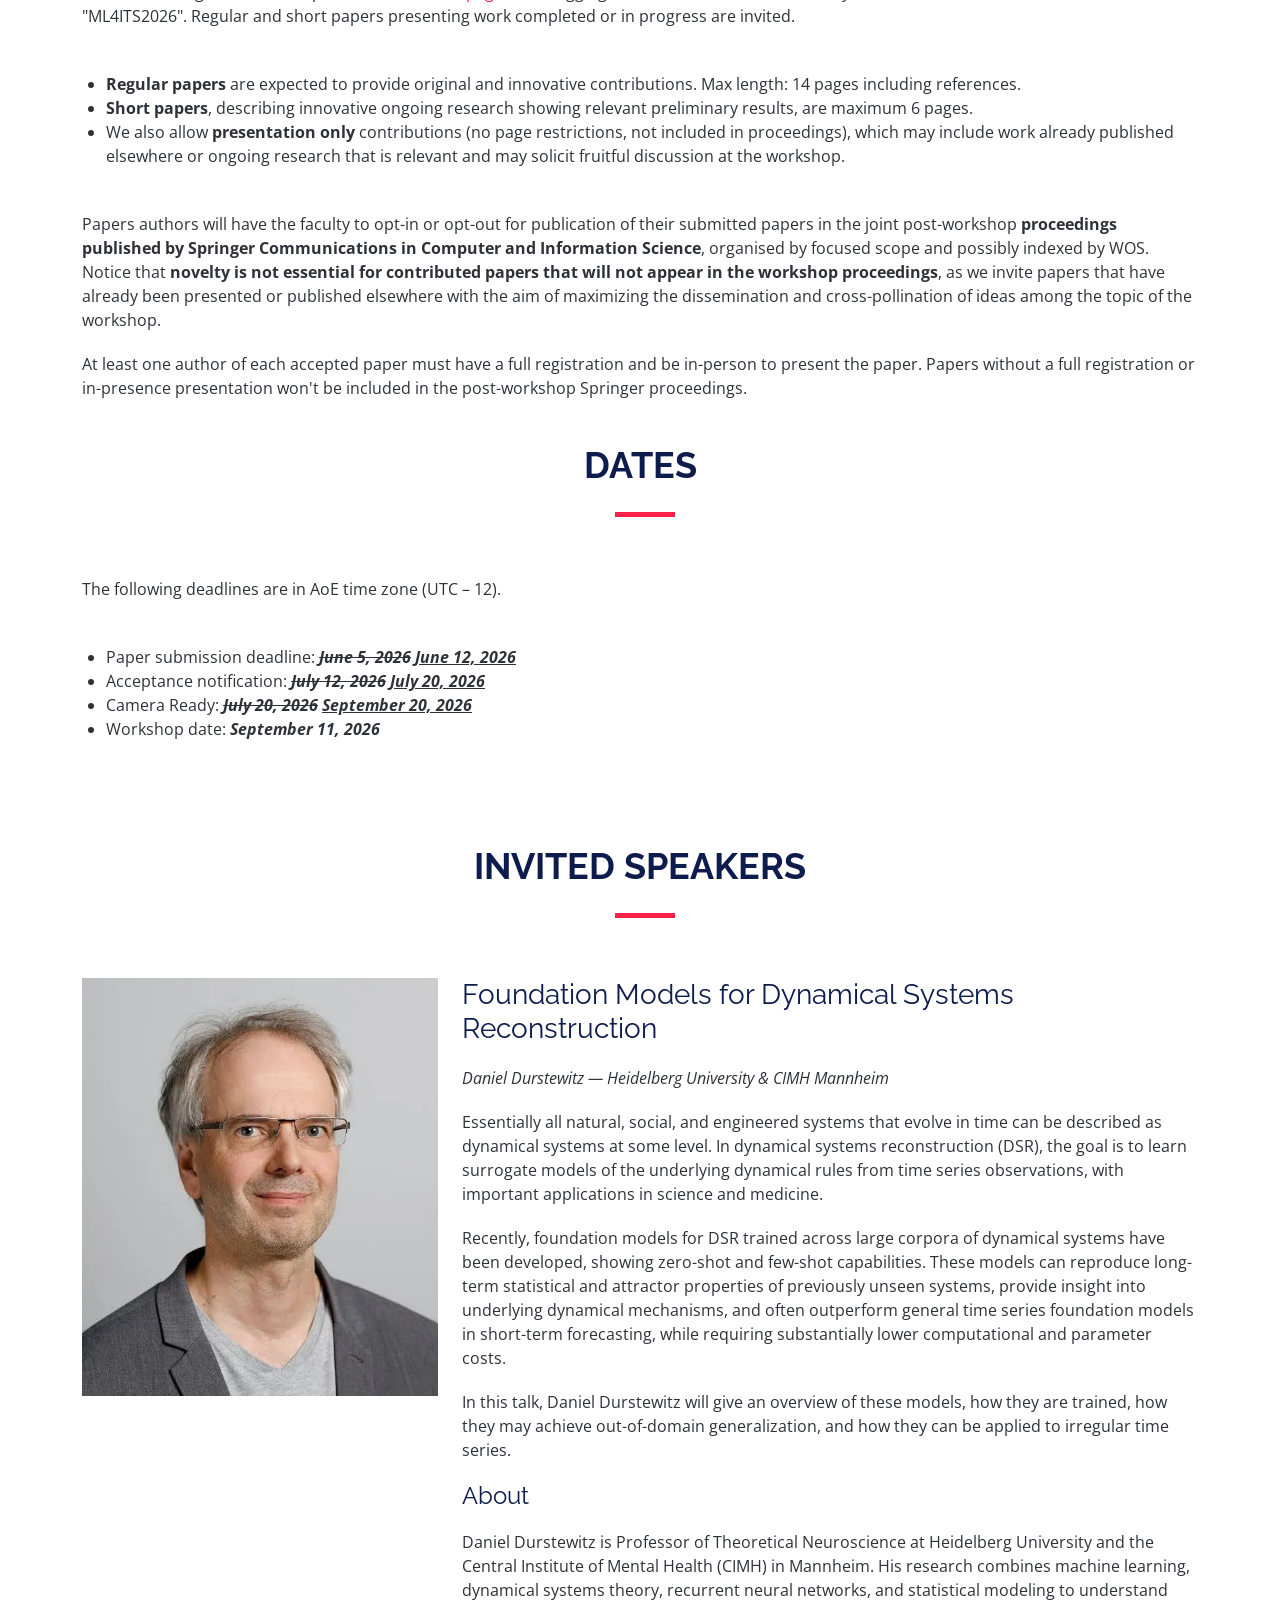
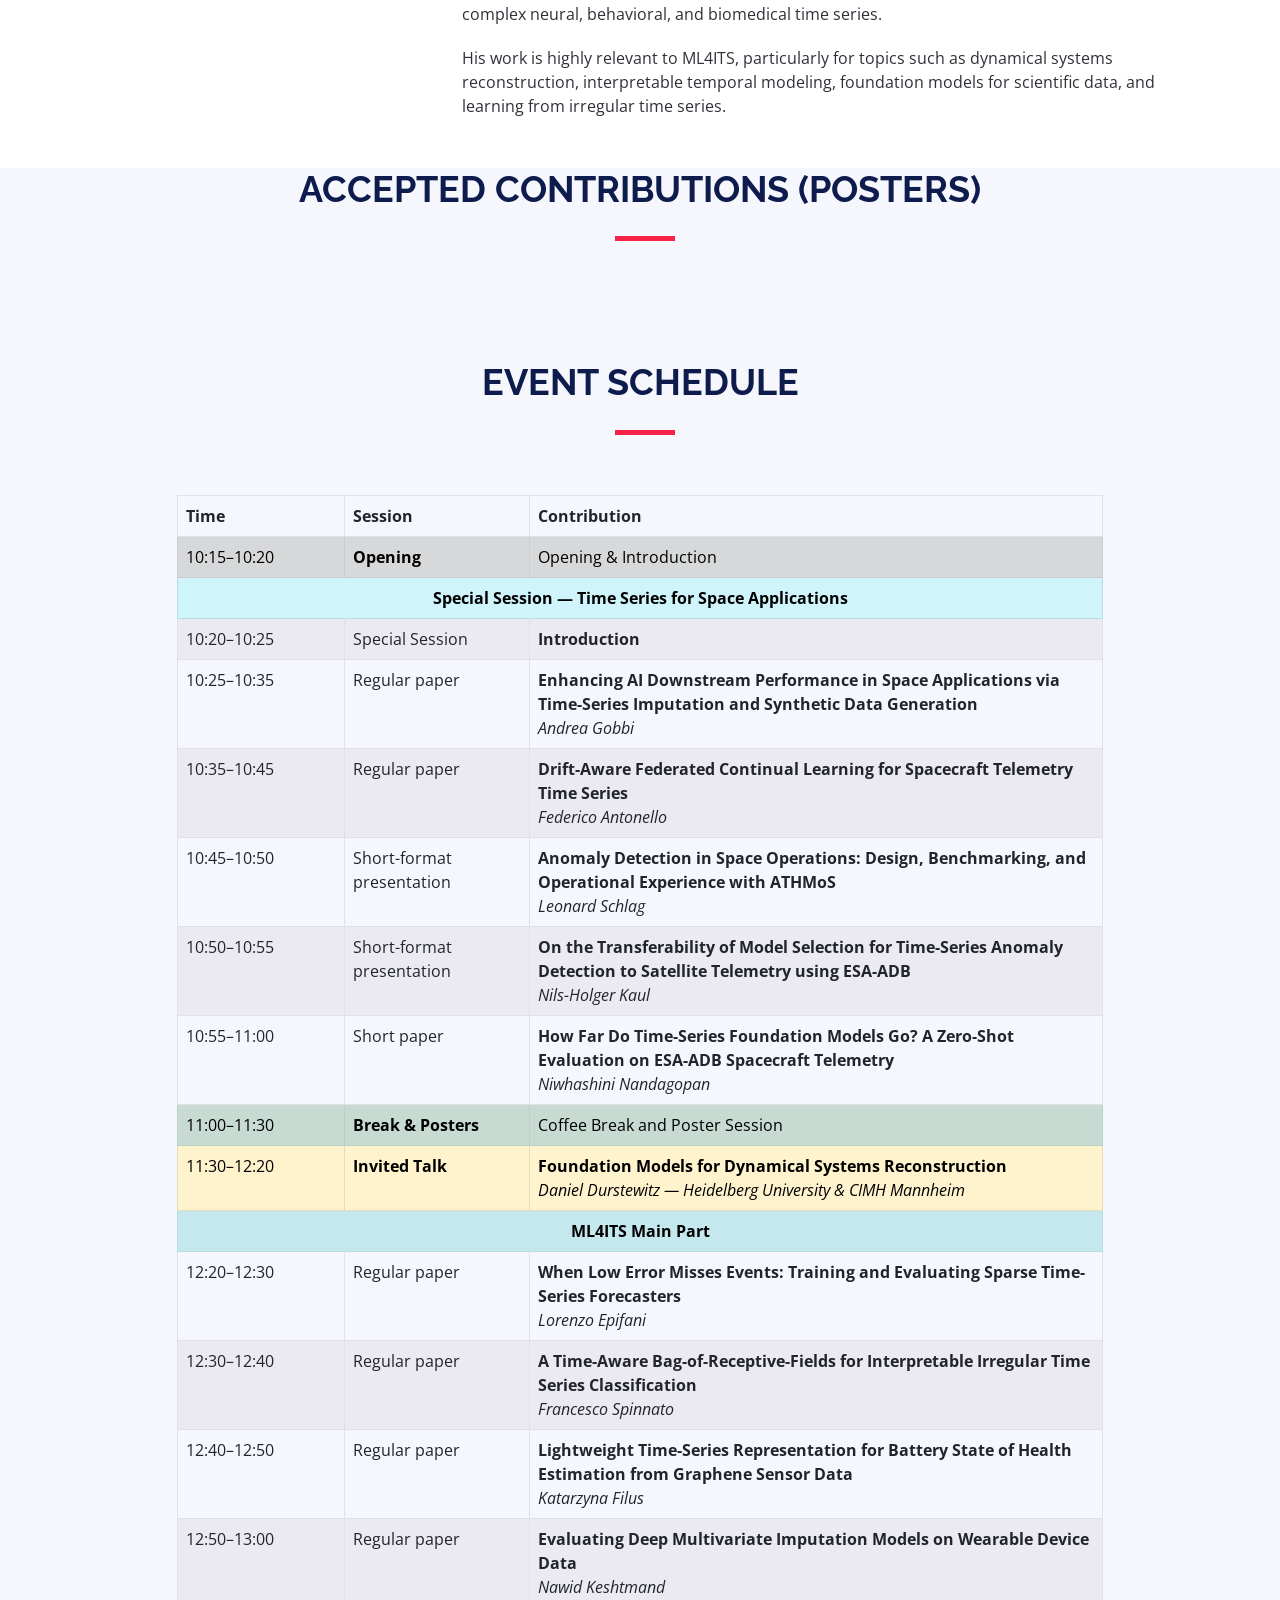
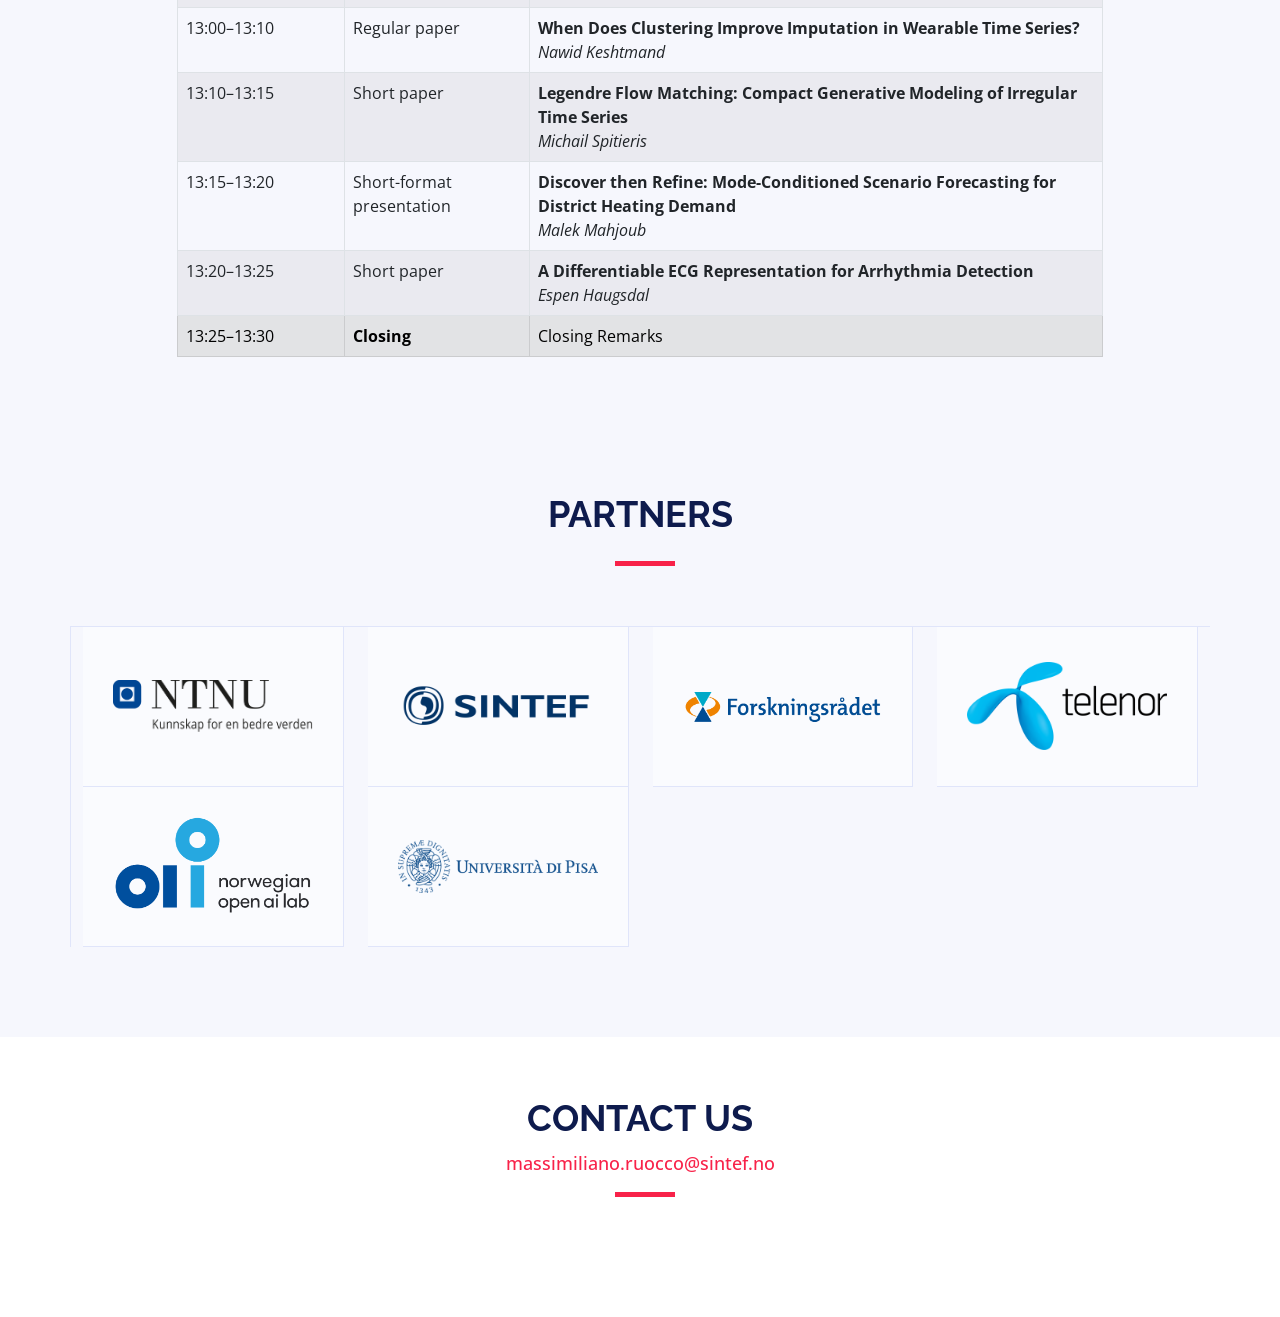
==== commit bfad627c: "Update program" ====
--- a/index.html
+++ b/index.html
@@ -327,33 +327,46 @@
 <!-- ======= Schedule Section ======= -->
 <section id="schedule" class="section-with-bg">
   <div class="container">
-
     <div class="section-header">
       <h2>Event Schedule</h2>
     </div>
-
     <div class="tab-content row justify-content-center">
       <div class="col-lg-10">
         <table class="table table-bordered table-striped">
           <thead>
             <tr>
-              <th style="width: 20%;">Time</th>
-              <th>Session</th>
+              <th style="width: 18%;">Time</th>
+              <th style="width: 20%;">Session</th>
+              <th>Contribution</th>
             </tr>
           </thead>
           <tbody>
-            <tr>
-              <td colspan="2" class="text-center">Event schedule is currently empty and will be updated soon.</td>
-            </tr>
-
+            <tr class="table-secondary"><td>10:15–10:20</td><td><strong>Opening</strong></td><td>Opening &amp; Introduction</td></tr>
+            <tr class="table-info"><td colspan="3" class="text-center"><strong>Special Session — Time Series for Space Applications</strong></td></tr>
+            <tr><td>10:20–10:25</td><td>Special Session</td><td><strong>Introduction</strong></td></tr>
+            <tr><td>10:25–10:35</td><td>Regular paper</td><td><strong>Enhancing AI Downstream Performance in Space Applications via Time-Series Imputation and Synthetic Data Generation</strong><br><em>Andrea Gobbi</em></td></tr>
+            <tr><td>10:35–10:45</td><td>Regular paper</td><td><strong>Drift-Aware Federated Continual Learning for Spacecraft Telemetry Time Series</strong><br><em>Federico Antonello</em></td></tr>
+            <tr><td>10:45–10:50</td><td>Short-format presentation</td><td><strong>Anomaly Detection in Space Operations: Design, Benchmarking, and Operational Experience with ATHMoS</strong><br><em>Leonard Schlag</em></td></tr>
+            <tr><td>10:50–10:55</td><td>Short-format presentation</td><td><strong>On the Transferability of Model Selection for Time-Series Anomaly Detection to Satellite Telemetry using ESA-ADB</strong><br><em>Nils-Holger Kaul</em></td></tr>
+            <tr><td>10:55–11:00</td><td>Short paper</td><td><strong>How Far Do Time-Series Foundation Models Go? A Zero-Shot Evaluation on ESA-ADB Spacecraft Telemetry</strong><br><em>Niwhashini Nandagopan</em></td></tr>
+            <tr class="table-success"><td>11:00–11:30</td><td><strong>Break &amp; Posters</strong></td><td>Coffee Break and Poster Session</td></tr>
+            <tr class="table-warning"><td>11:30–12:20</td><td><strong>Invited Talk</strong></td><td><strong>Foundation Models for Dynamical Systems Reconstruction</strong><br><em>Daniel Durstewitz — Heidelberg University &amp; CIMH Mannheim</em></td></tr>
+            <tr class="table-info"><td colspan="3" class="text-center"><strong>ML4ITS Main Part</strong></td></tr>
+            <tr><td>12:20–12:30</td><td>Regular paper</td><td><strong>When Low Error Misses Events: Training and Evaluating Sparse Time-Series Forecasters</strong><br><em>Lorenzo Epifani</em></td></tr>
+            <tr><td>12:30–12:40</td><td>Regular paper</td><td><strong>A Time-Aware Bag-of-Receptive-Fields for Interpretable Irregular Time Series Classification</strong><br><em>Francesco Spinnato</em></td></tr>
+            <tr><td>12:40–12:50</td><td>Regular paper</td><td><strong>Lightweight Time-Series Representation for Battery State of Health Estimation from Graphene Sensor Data</strong><br><em>Katarzyna Filus</em></td></tr>
+            <tr><td>12:50–13:00</td><td>Regular paper</td><td><strong>Evaluating Deep Multivariate Imputation Models on Wearable Device Data</strong><br><em>Nawid Keshtmand</em></td></tr>
+            <tr><td>13:00–13:10</td><td>Regular paper</td><td><strong>When Does Clustering Improve Imputation in Wearable Time Series?</strong><br><em>Nawid Keshtmand</em></td></tr>
+            <tr><td>13:10–13:15</td><td>Short paper</td><td><strong>Legendre Flow Matching: Compact Generative Modeling of Irregular Time Series</strong><br><em>Michail Spitieris</em></td></tr>
+            <tr><td>13:15–13:20</td><td>Short-format presentation</td><td><strong>Discover then Refine: Mode-Conditioned Scenario Forecasting for District Heating Demand</strong><br><em>Malek Mahjoub</em></td></tr>
+            <tr><td>13:20–13:25</td><td>Short paper</td><td><strong>A Differentiable ECG Representation for Arrhythmia Detection</strong><br><em>Espen Haugsdal</em></td></tr>
+            <tr class="table-secondary"><td>13:25–13:30</td><td><strong>Closing</strong></td><td>Closing Remarks</td></tr>
           </tbody>
         </table>
       </div>
     </div>
-
   </div>
 </section>
-
 <!-- End Schedule Section -->
 
 
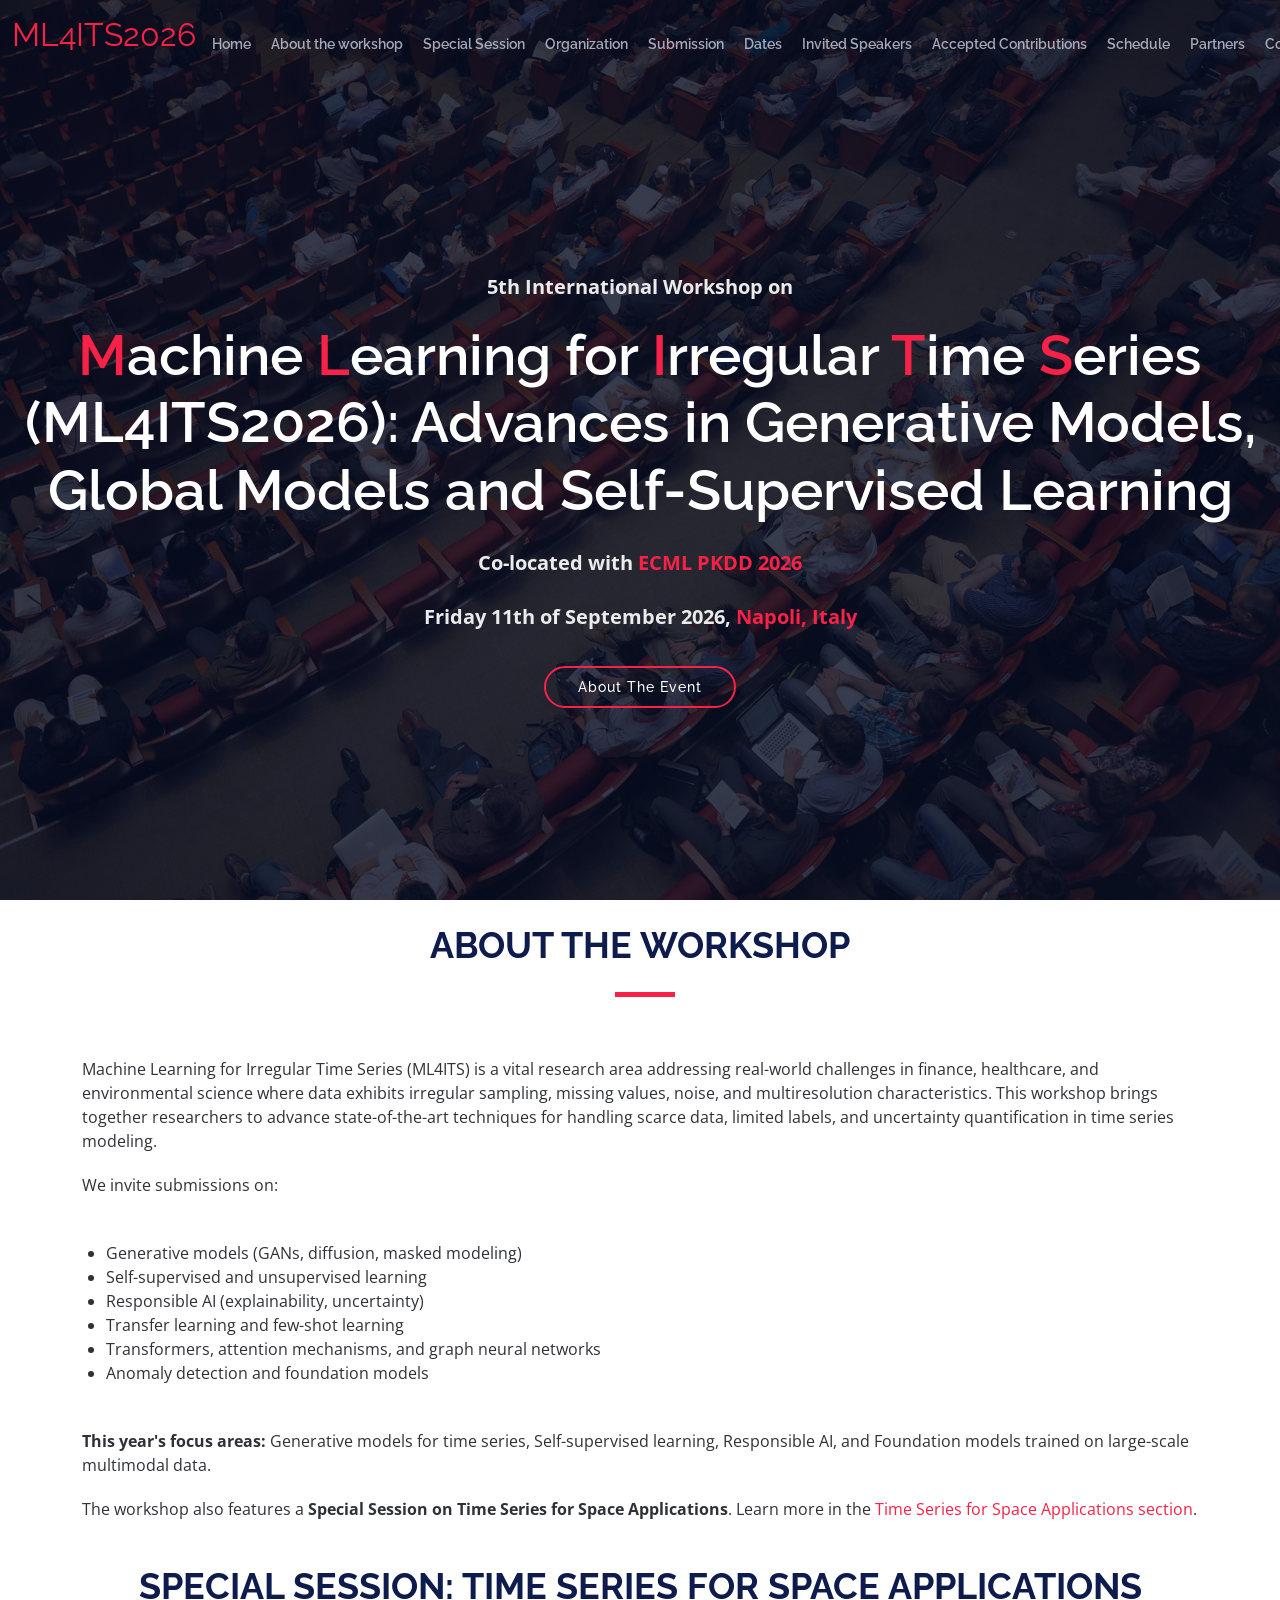
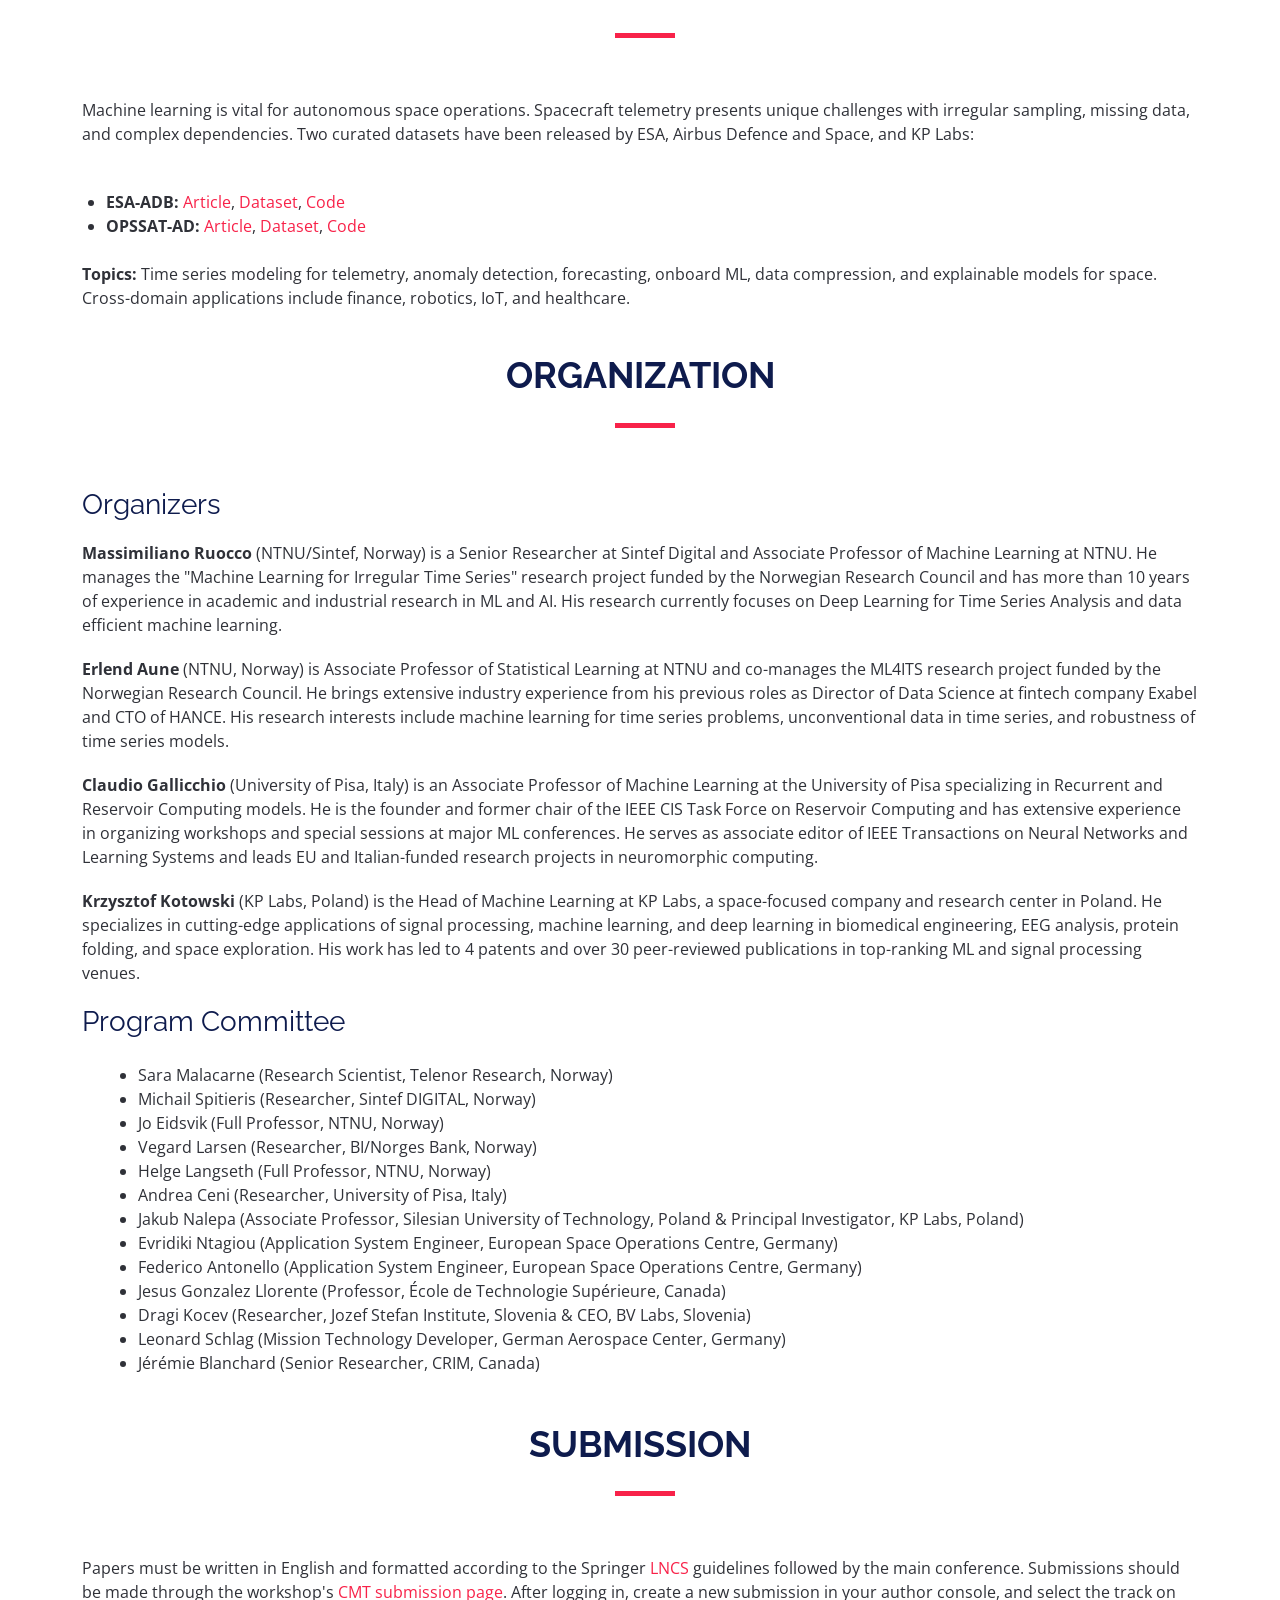
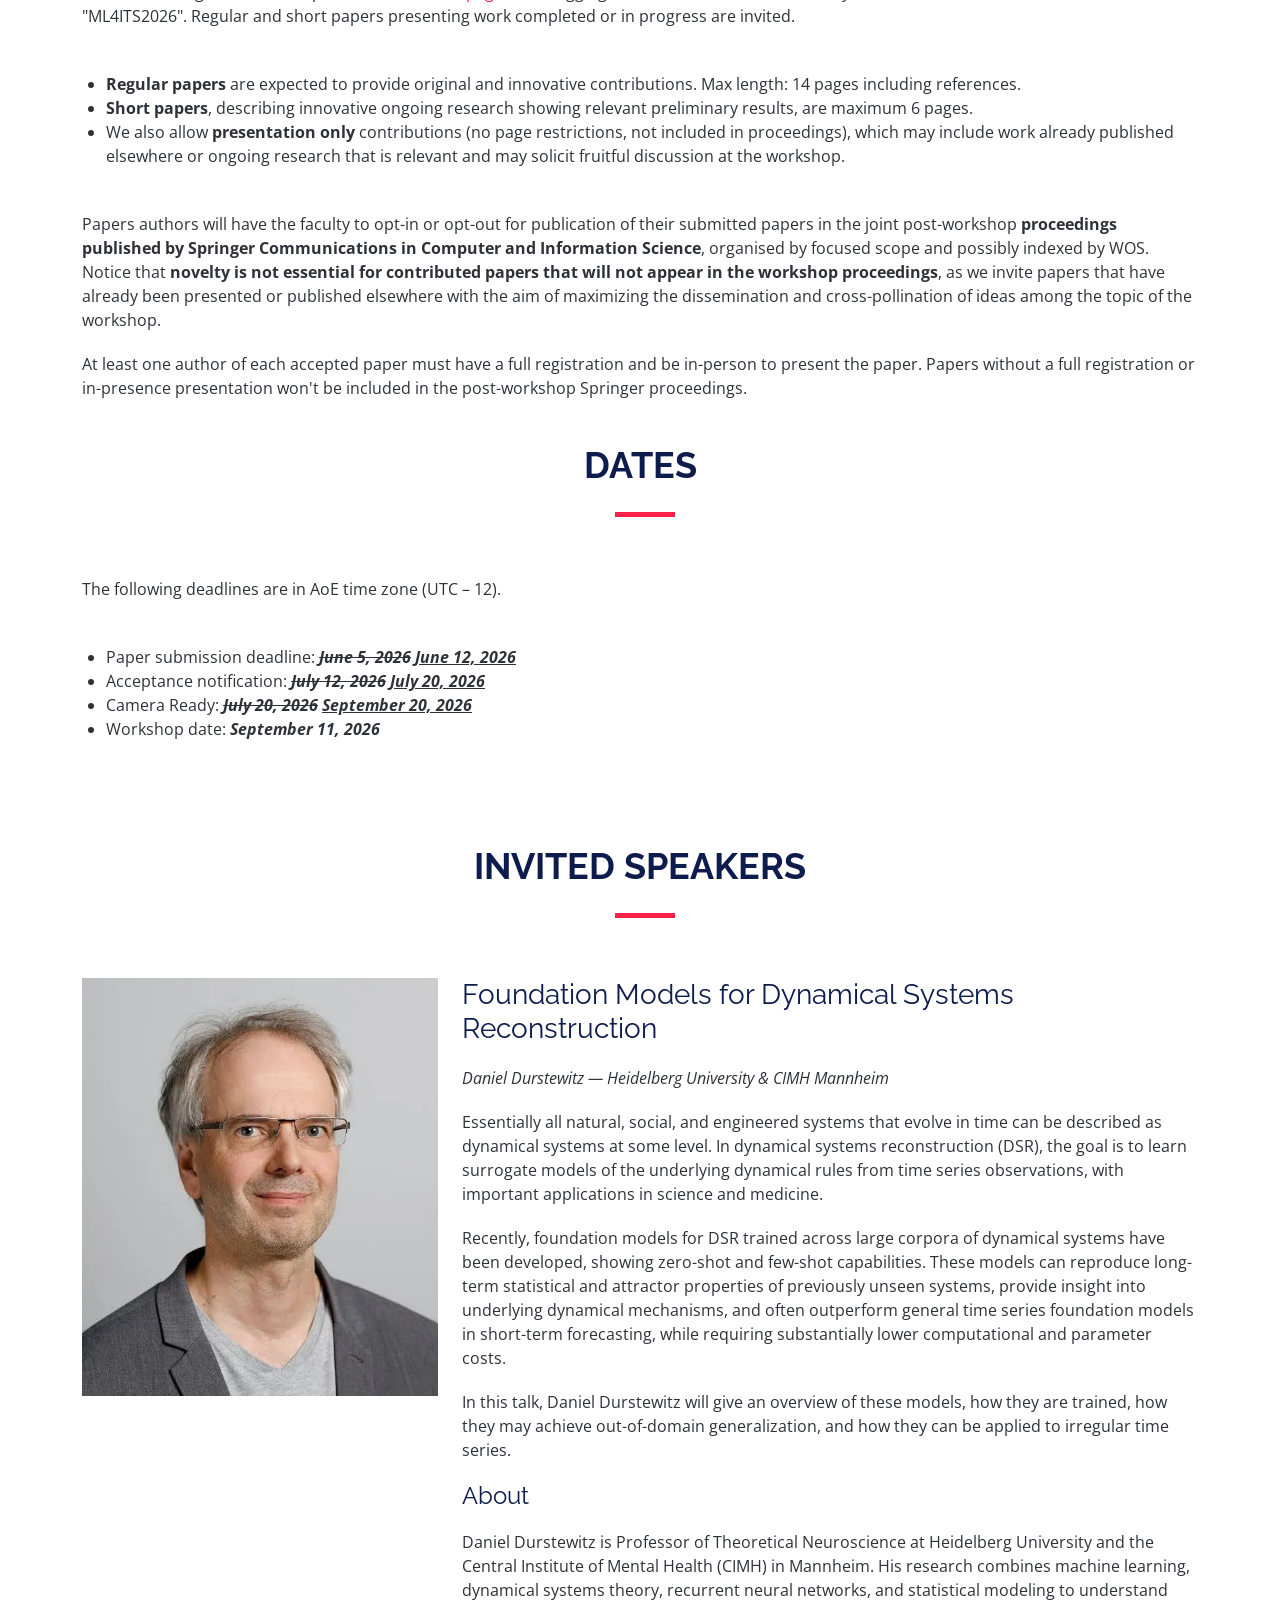
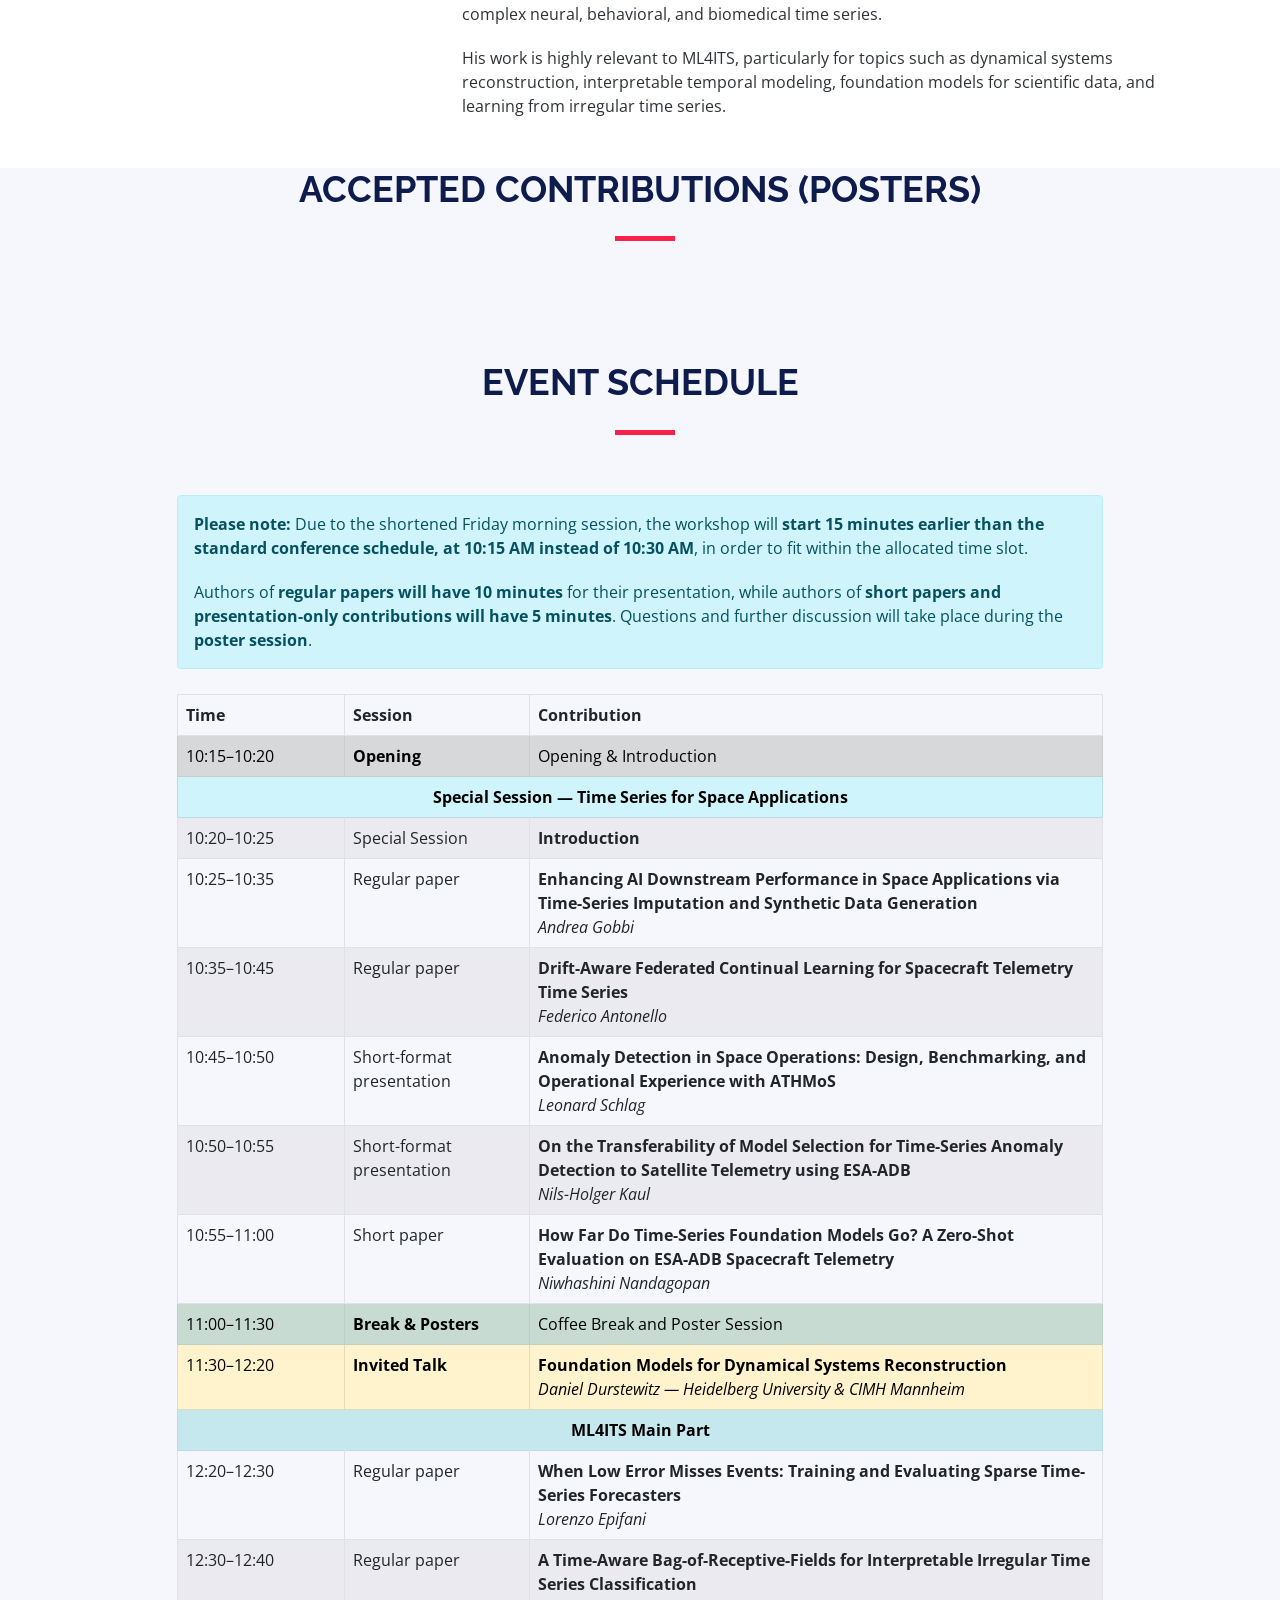
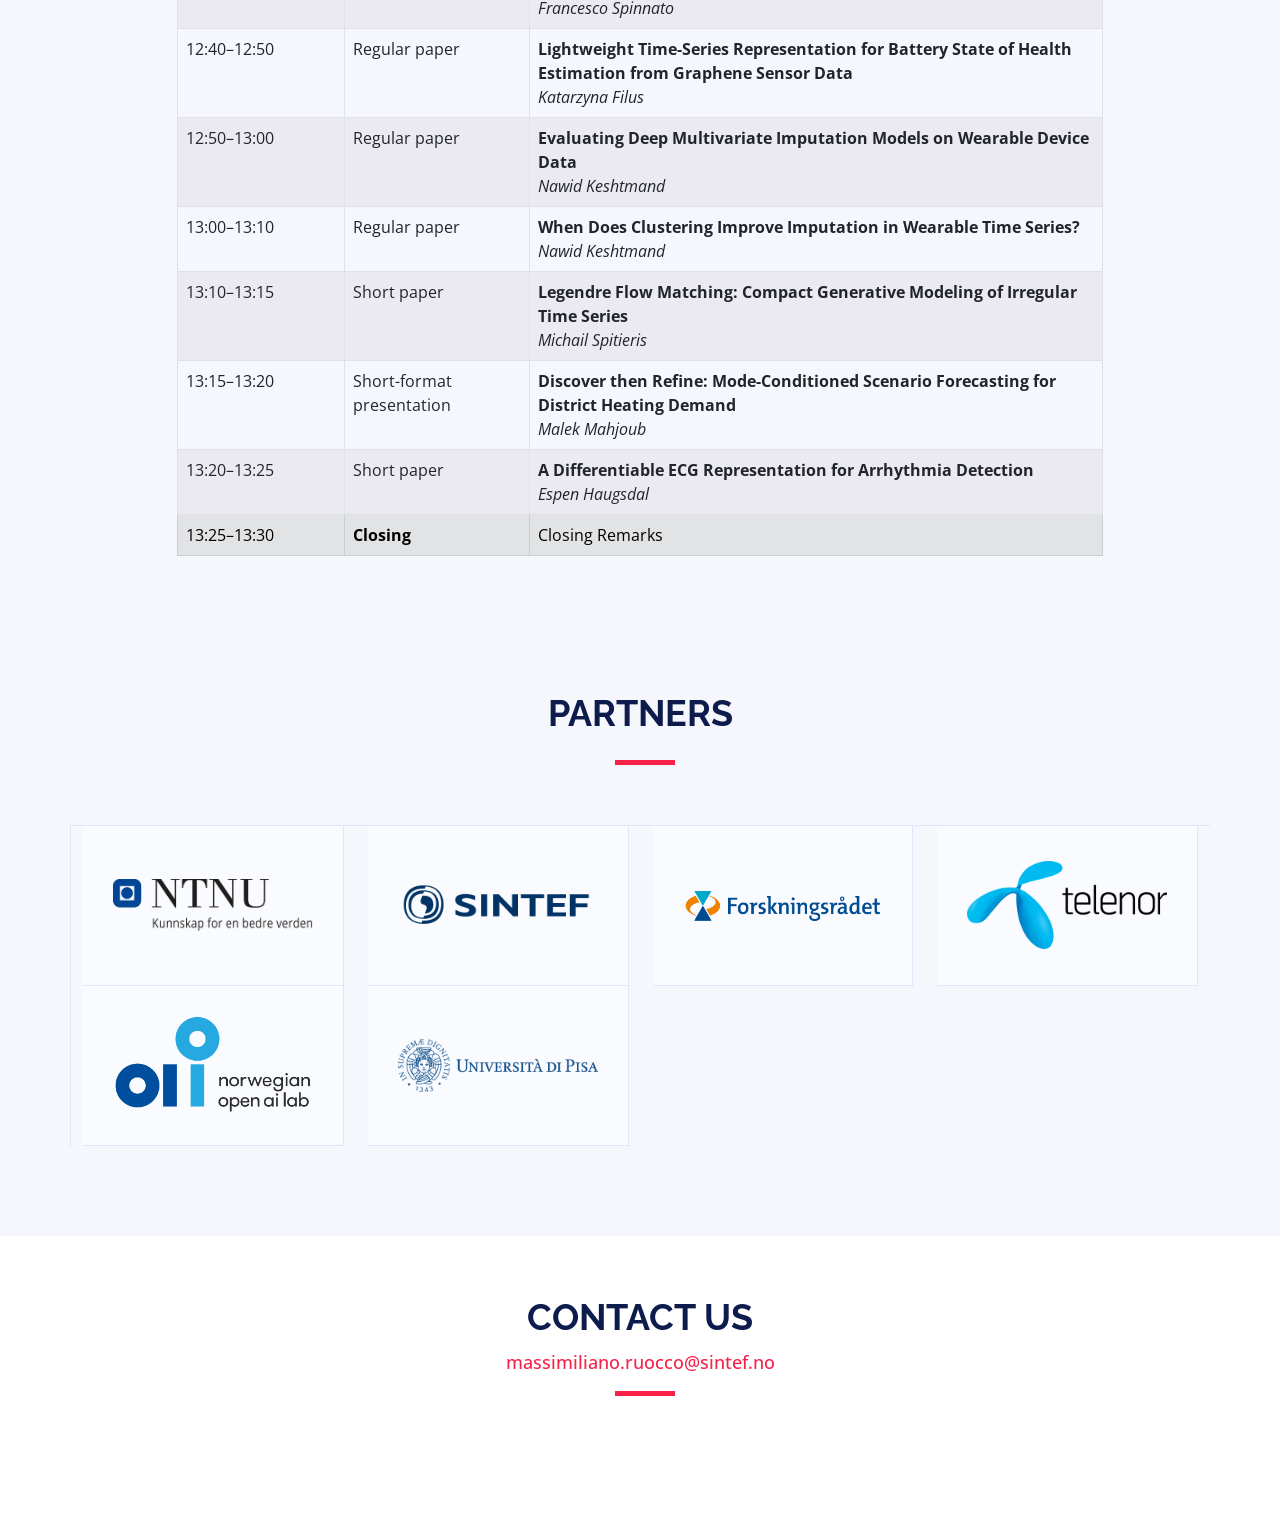
==== commit 9a932c98: "Update event schedule alert in index.html Added alert message regarding workshop schedule changes an" ====
--- a/index.html
+++ b/index.html
@@ -332,6 +332,21 @@
     </div>
     <div class="tab-content row justify-content-center">
       <div class="col-lg-10">
+        <div class="alert alert-info" role="alert" style="margin-bottom: 25px;">
+          <p>
+            <strong>Please note:</strong>
+            Due to the shortened Friday morning session, the workshop will
+            <strong>start 15 minutes earlier than the standard conference schedule, at 10:15 AM instead of 10:30 AM</strong>,
+            in order to fit within the allocated time slot.
+          </p>
+        
+          <p class="mb-0">
+            Authors of <strong>regular papers will have 10 minutes</strong> for their presentation,
+            while authors of <strong>short papers and presentation-only contributions will have 5 minutes</strong>.
+            Questions and further discussion will take place during the <strong>poster session</strong>.
+          </p>
+        </div>
+        
         <table class="table table-bordered table-striped">
           <thead>
             <tr>
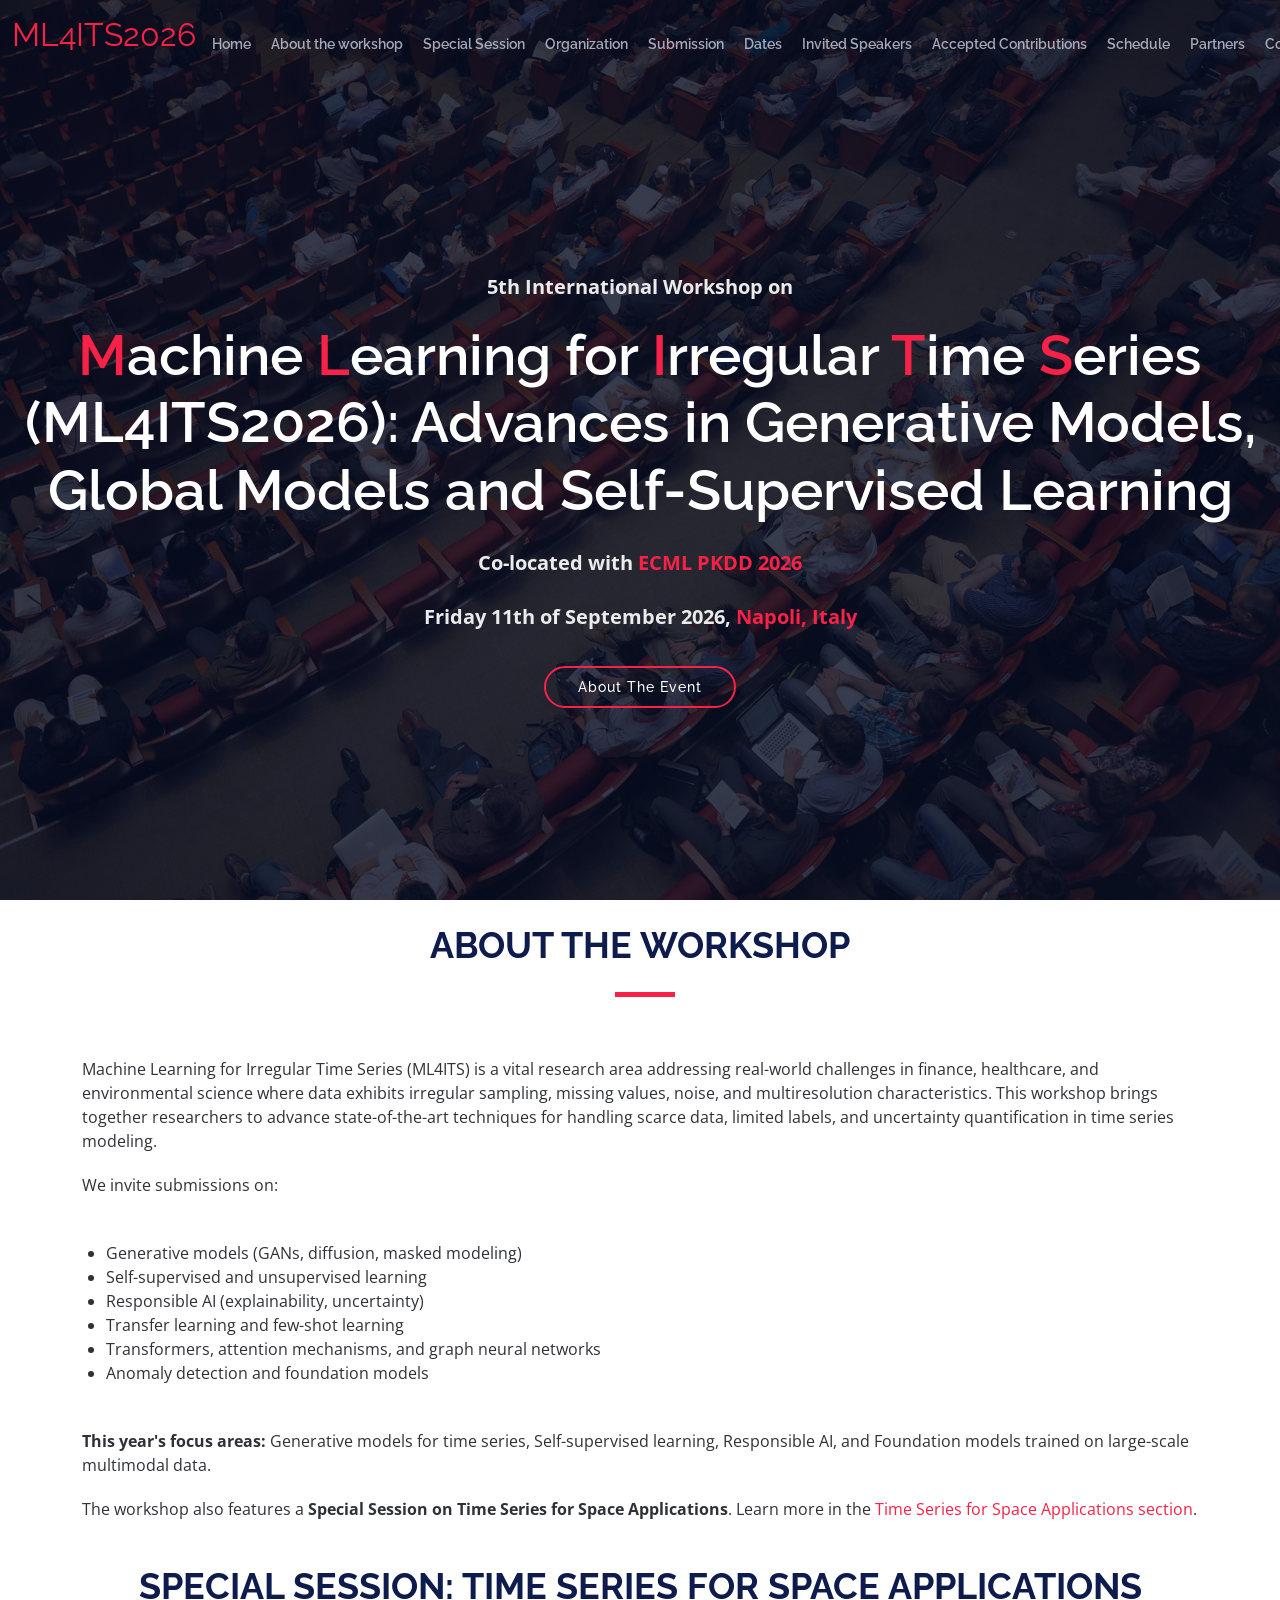
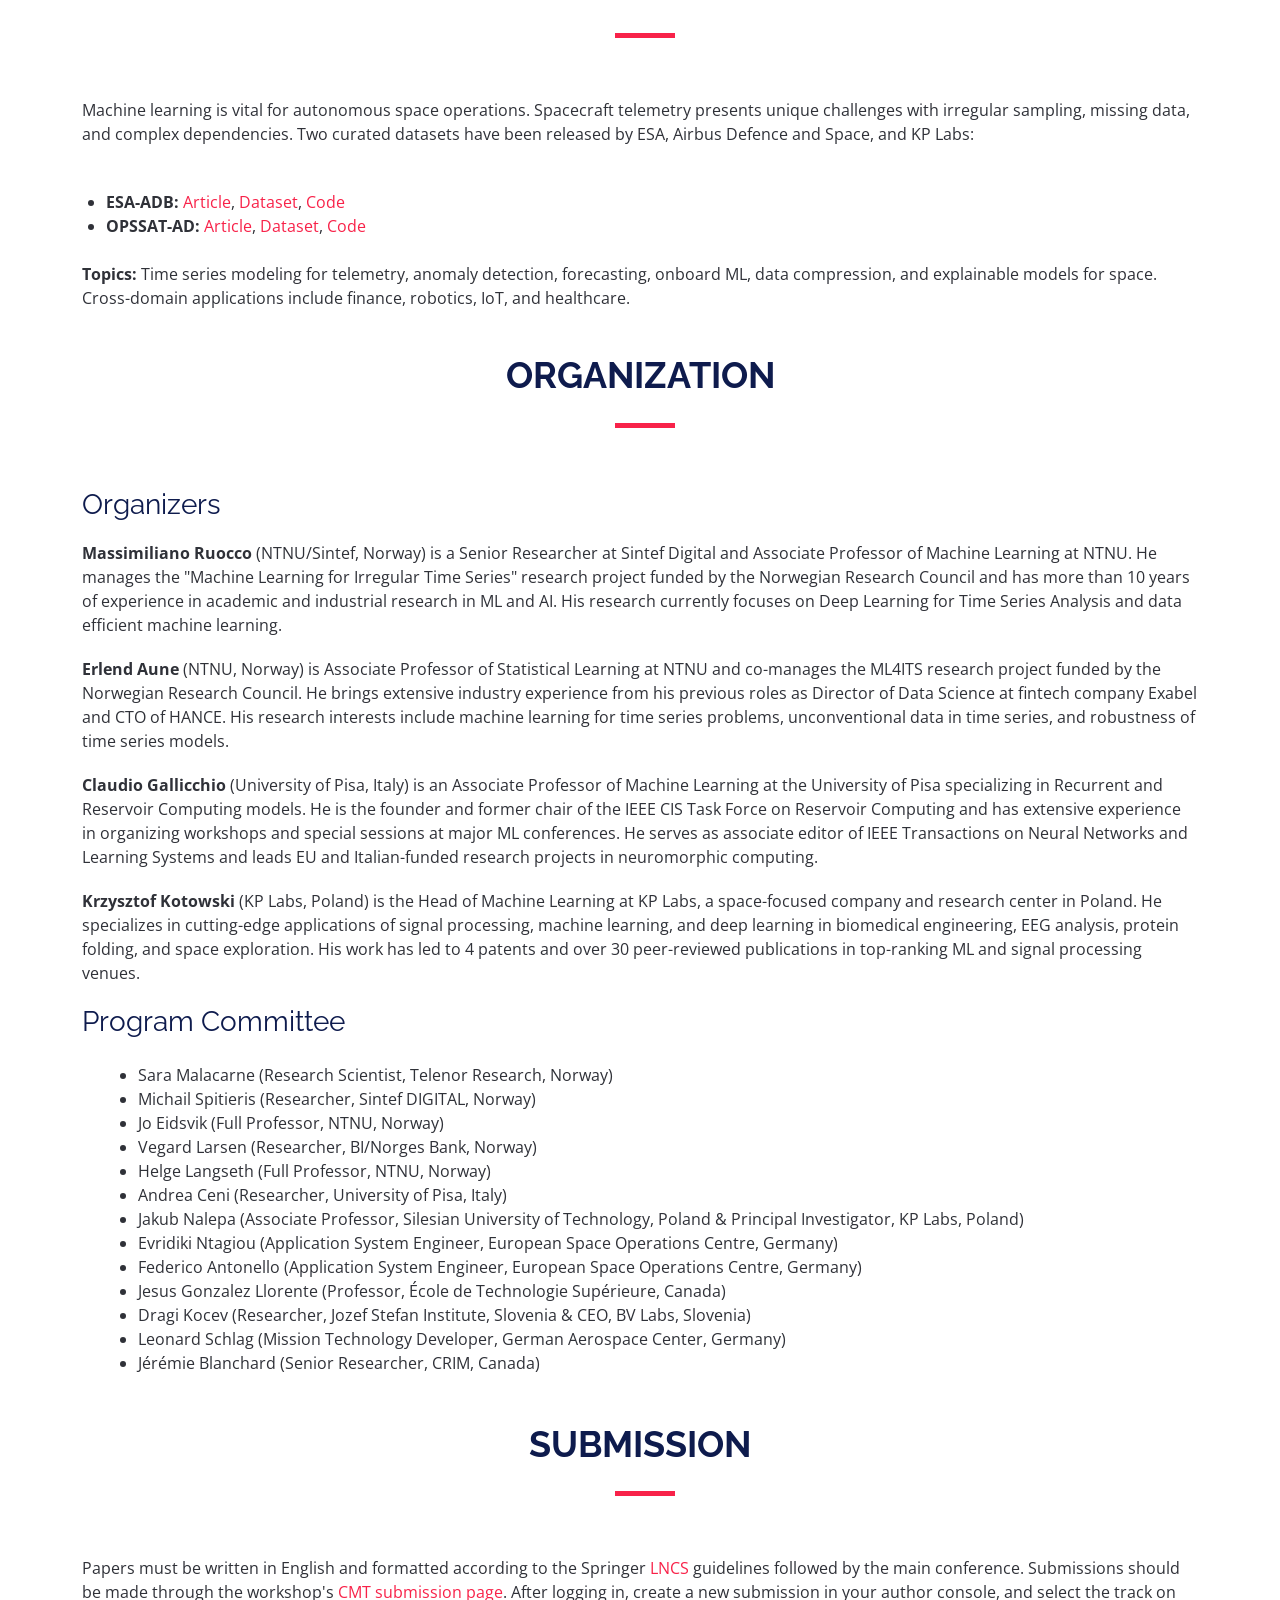
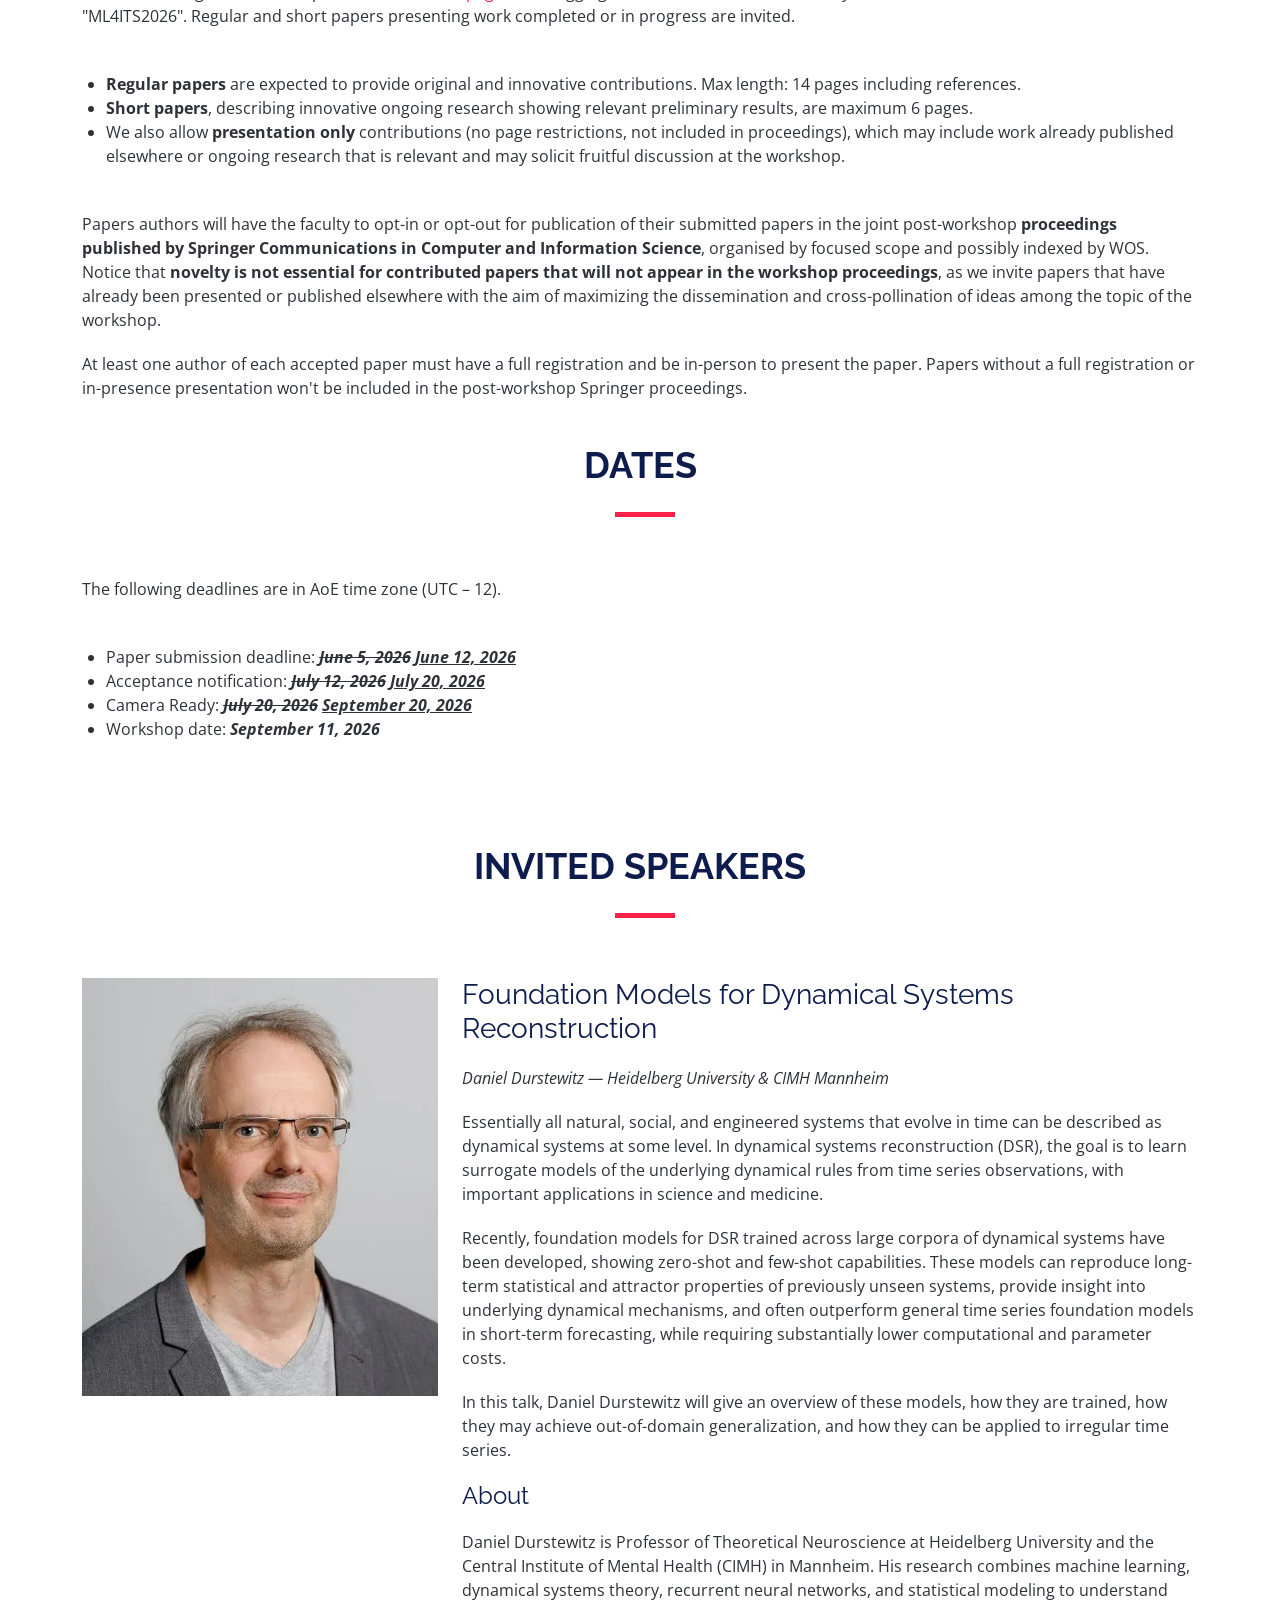
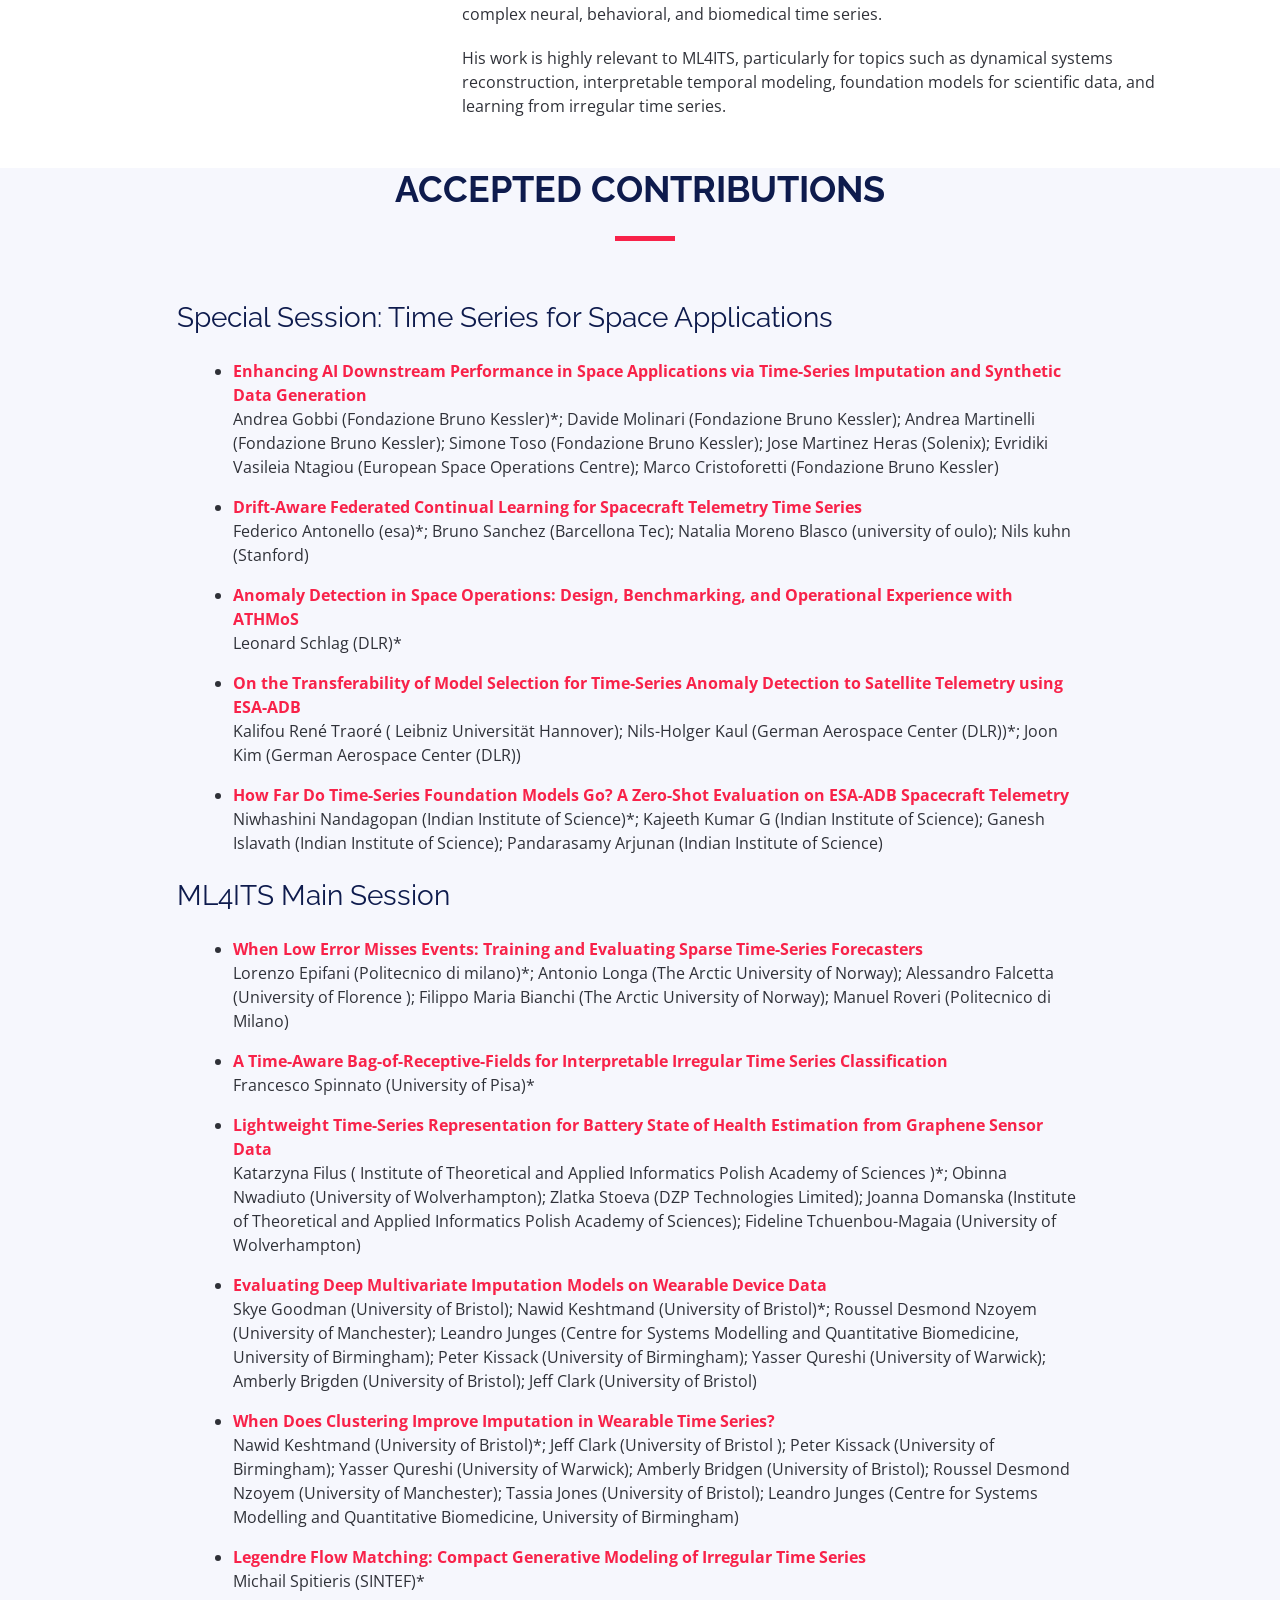
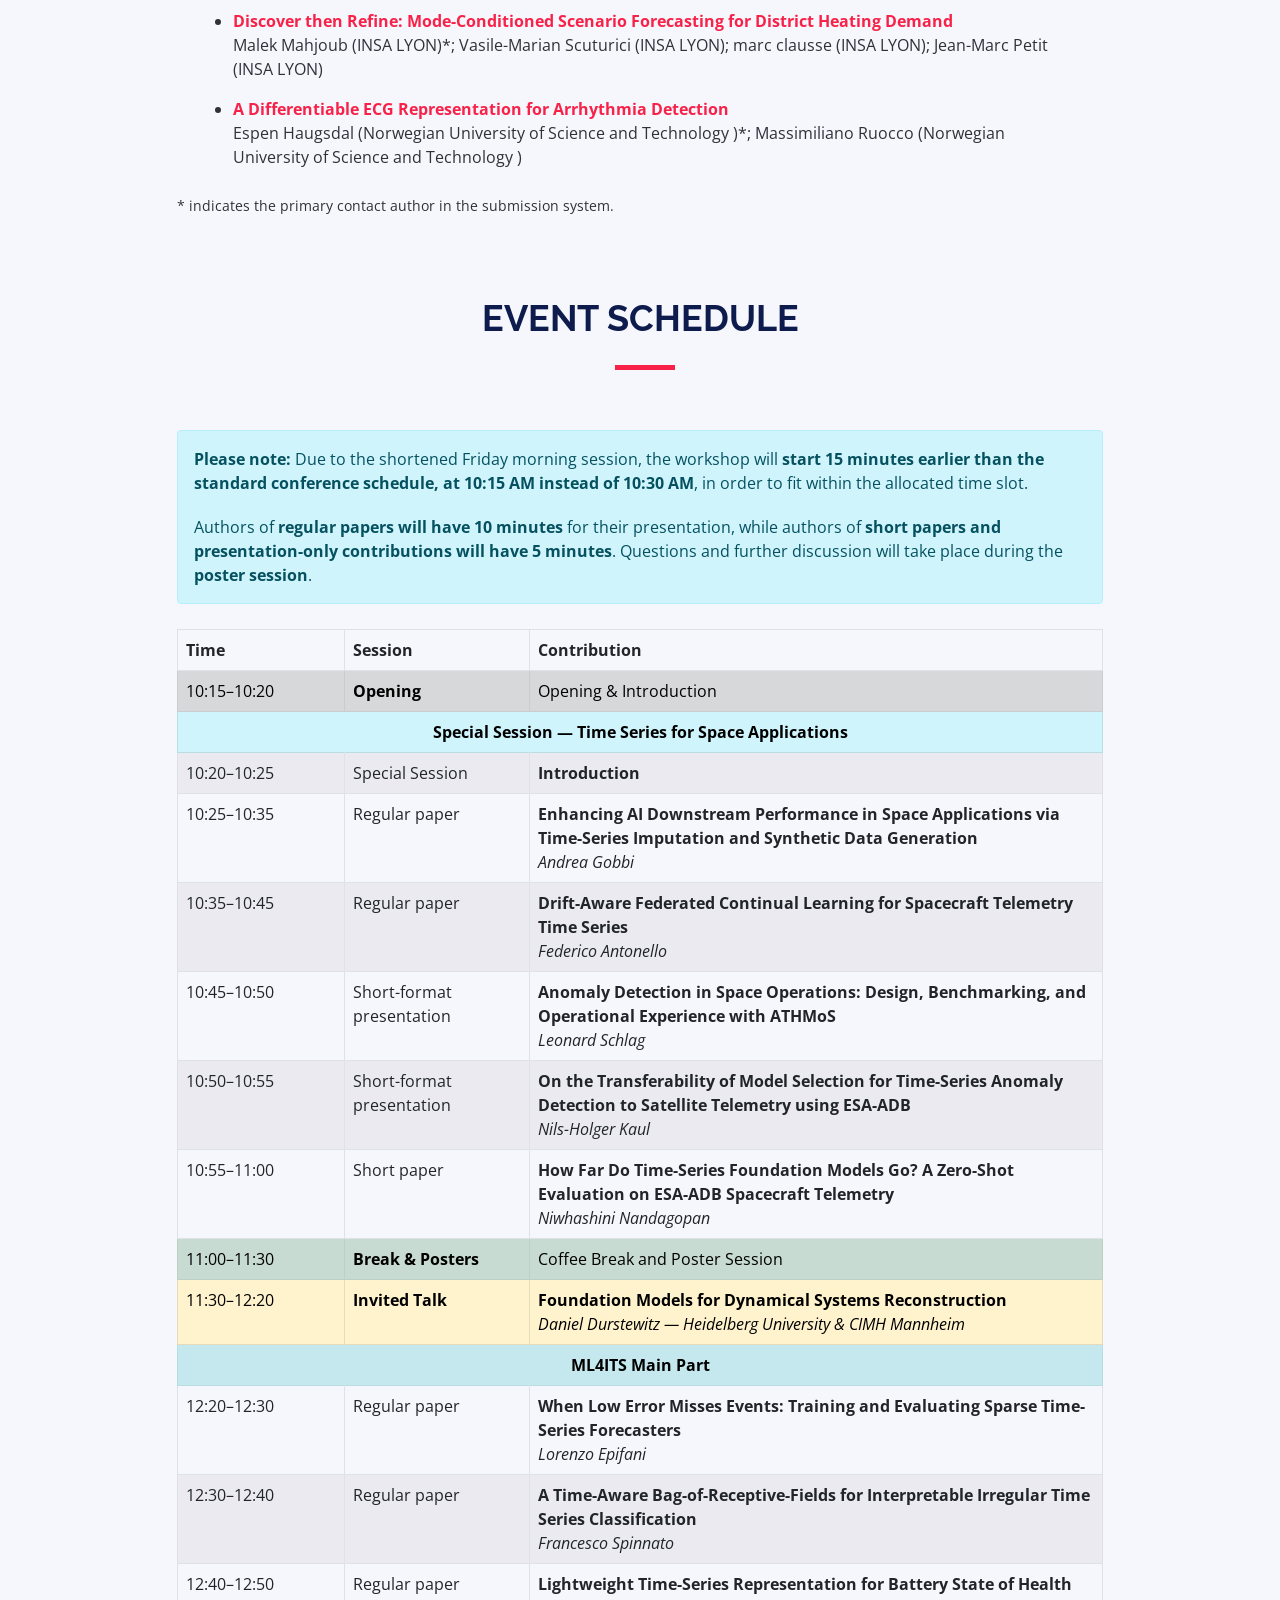
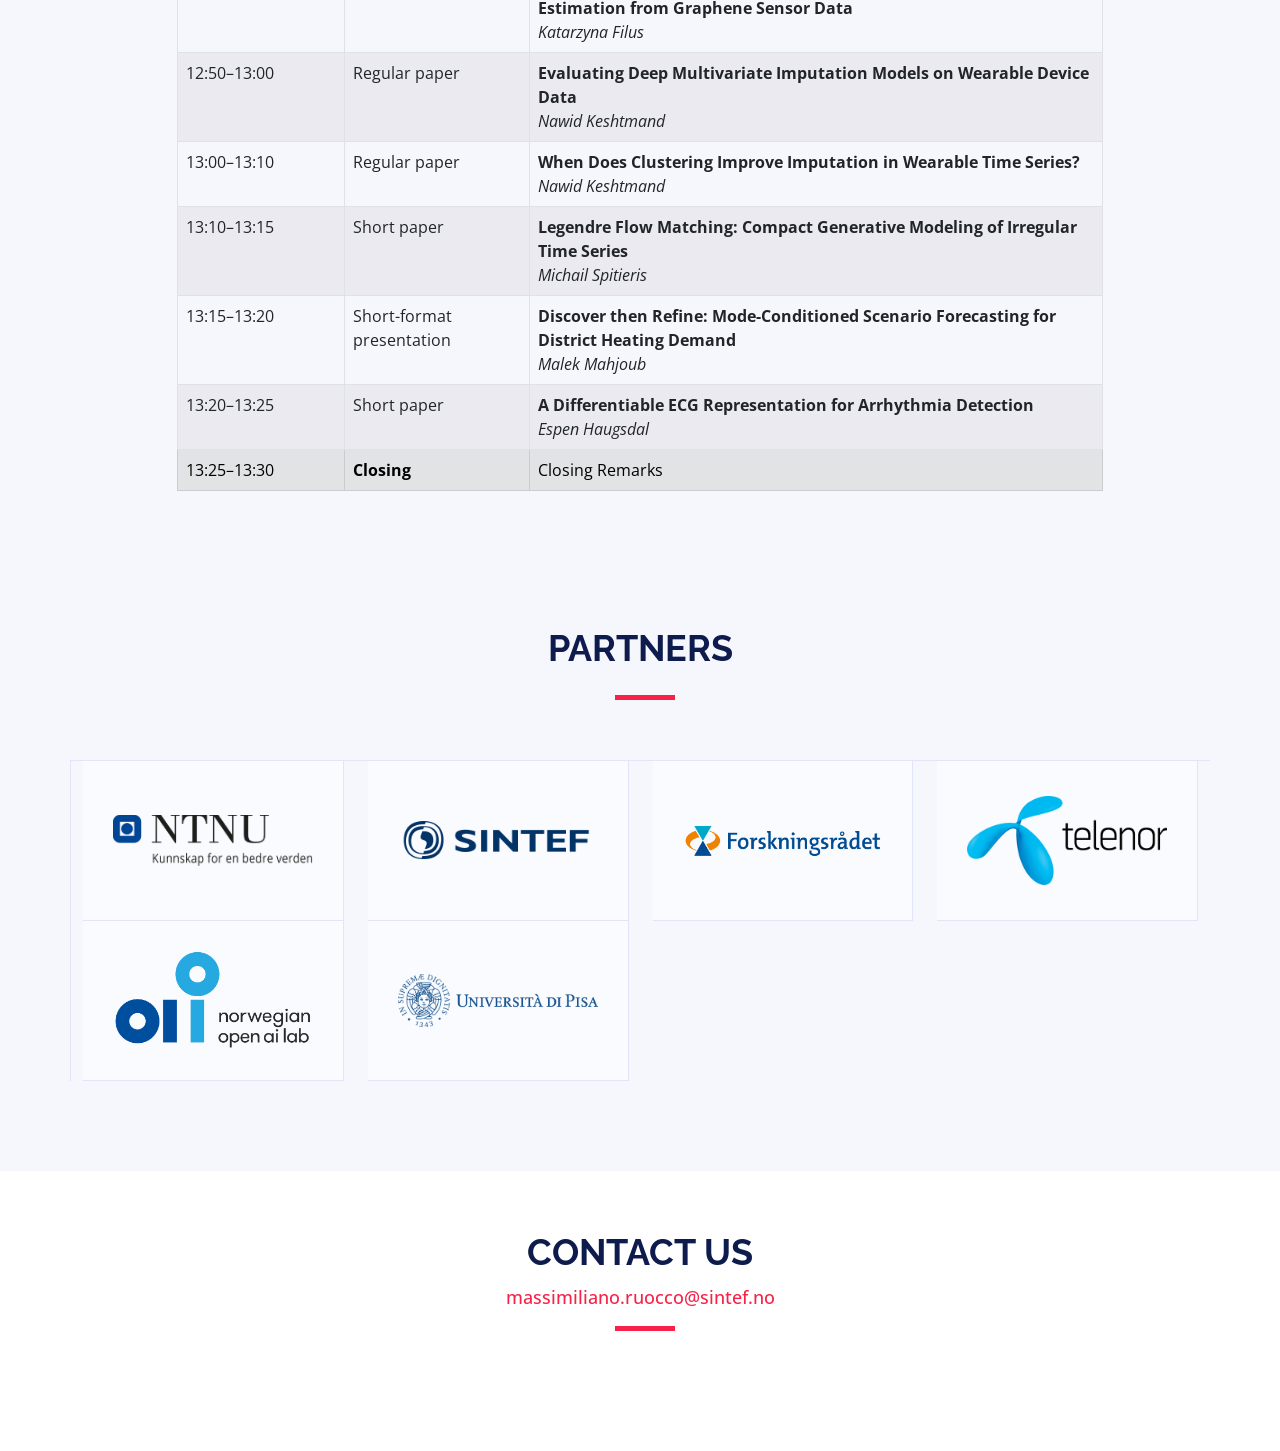
==== commit 2f563c57: "Update accepted contributions section in index.html" ====
--- a/index.html
+++ b/index.html
@@ -264,51 +264,78 @@
 <section id="contributions" class="section-with-bg">
   <div class="container">
     <div class="section-header">
-      <h2>Accepted Contributions (Posters)</h2>
-    </div>
-
-    <div class="tab-content row justify-content-center">
-
-      <!-- Accepted Contributions List 
-      <ul id="list">
-        <li><a href="#schedule">Tracing Footprints: Neural Networks Meet Non-integer Order Differential Equations For Modelling Systems with Memory</a> - 
-          <span>Cecília Coelho (University of Minho)*; M. Fernanda P. Costa (Dep. Mathematics, University of Minho); Luís L. Ferrás (University of Porto)</span>
-        </li>
-        <li><a href="#schedule">Recency-Weighted Temporally-Segmented Ensemble for Time-Series Modeling</a> - 
-          <span>Pål V Johnsen (SINTEF)*; Eivind Bøhn (SINTEF); Sølve Eidnes (SINTEF Digital); Filippo Remonato (SINTEF); Signe Riemer-Sørensen (SINTEF)</span>
-        </li>
-        <li><a href="#schedule">Integrating Optimal Transport and Structural Inference Models for GRN Inference from Single-cell Data</a> - 
-          <span>Tsz Pan Tong (University of Luxembourg)*; Aoran Wang (University of Luxembourg); George Panagopoulos (University of Luxembourg); Jun Pang (University of Luxembourg)</span>
-        </li>
-        <li><a href="#schedule">Computer Vision Self-supervised Learning Methods on Time Series</a> - 
-          <span>Daesoo Lee (Norwegian University of Science and Technology (NTNU))*; Erlend Aune (NTNU)</span>
-        </li>
-        <li><a href="#schedule">Blending Low and High-Level Semantics of Time Series for Better Masked Time Series Generation</a> - 
-          <span>Johan Vik Mathisen (Norwegian University of Science and Technology)*; Erlend Lokna (Norwegian University of Science and Technology); Erlend Aune (NTNU); Daesoo Lee (Norwegian University of Science and Technology (NTNU))</span>
-        </li>
-        <li><a href="#schedule">Teacher Forcing Through Time</a> - 
-          <span>Espen Haugsdal (Norwegian University of Science and Technology )*</span>
-        </li>
-        <li><a href="#schedule">SiamTST: A Novel Representation Learning Framework for Enhanced Multivariate Time Series Forecasting applied to Telco Networks</a> - 
-          <span>Simen Kristoffersen (NTNU); Peter Skaar Nordby (NTNU); Sara Malacarne (Telenor ASA); Massimiliano Ruocco (Norwegian University of Science and Technology); Pablo Ortiz (Telenor Research)*</span>
-        </li>
-        <li><a href="#schedule">Task-Synchronized Recurrent Neural Networks</a> - 
-          <span>Mantas Lukoševičius (Kaunas University of Technology)*; Arnas Uselis (University of Tuebingen)</span>
-        </li>
-        <li><a href="#schedule">ML forecasting for the power market</a> - 
-          <span>Riccardo Parviero (LSEG Data & Analytics)*</span>
-        </li>
-        <li><a href="#schedule">Enhanced Boosting-based Transfer Learning for Modeling Ecological Momentary Assessment Data</a> - 
-          <span>Mandani Ntekouli (Maastricht University)*; Gerasimos Spanakis (Maastricht University); Lourens Waldorp (University of Amsterdam); Anne Roefs (Maastricht University)</span>
-        </li>
-      </ul> -->
-
+      <h2>Accepted Contributions</h2>
+    </div>
+
+    <div class="row justify-content-center">
+      <div class="col-lg-10">
+
+        <h3>Special Session: Time Series for Space Applications</h3>
+        <ul id="list">
+        <li class="mb-3">
+          <a href="#schedule"><strong>Enhancing AI Downstream Performance in Space Applications via Time-Series Imputation and Synthetic Data Generation</strong></a><br>
+          <span>Andrea Gobbi (Fondazione Bruno Kessler)*; Davide Molinari (Fondazione Bruno Kessler); Andrea Martinelli (Fondazione Bruno Kessler); Simone Toso (Fondazione Bruno Kessler); Jose Martinez Heras (Solenix); Evridiki Vasileia Ntagiou (European Space Operations Centre); Marco Cristoforetti (Fondazione Bruno Kessler)</span>
+        </li>
+        <li class="mb-3">
+          <a href="#schedule"><strong>Drift-Aware Federated Continual Learning for Spacecraft Telemetry Time Series</strong></a><br>
+          <span>Federico Antonello (esa)*; Bruno Sanchez (Barcellona Tec); Natalia Moreno Blasco (university of oulo); Nils kuhn (Stanford)</span>
+        </li>
+        <li class="mb-3">
+          <a href="#schedule"><strong>Anomaly Detection in Space Operations: Design, Benchmarking, and Operational Experience with ATHMoS</strong></a><br>
+          <span>Leonard Schlag (DLR)*</span>
+        </li>
+        <li class="mb-3">
+          <a href="#schedule"><strong>On the Transferability of Model Selection for Time-Series Anomaly Detection to Satellite Telemetry using ESA-ADB</strong></a><br>
+          <span>Kalifou René Traoré ( Leibniz Universität Hannover); Nils-Holger Kaul (German Aerospace Center (DLR))*; Joon Kim (German Aerospace Center (DLR))</span>
+        </li>
+        <li class="mb-3">
+          <a href="#schedule"><strong>How Far Do Time-Series Foundation Models Go? A Zero-Shot Evaluation on ESA-ADB Spacecraft Telemetry</strong></a><br>
+          <span>Niwhashini Nandagopan (Indian Institute of Science)*; Kajeeth Kumar G (Indian Institute of Science); Ganesh Islavath (Indian Institute of Science); Pandarasamy Arjunan (Indian Institute of Science)</span>
+        </li>
+        </ul>
+
+        <h3 class="mt-4">ML4ITS Main Session</h3>
+        <ul id="list">
+        <li class="mb-3">
+          <a href="#schedule"><strong>When Low Error Misses Events: Training and Evaluating Sparse Time-Series Forecasters</strong></a><br>
+          <span>Lorenzo Epifani (Politecnico di milano)*; Antonio Longa (The Arctic University of Norway); Alessandro Falcetta (University of Florence	); Filippo Maria Bianchi (The Arctic University of Norway); Manuel Roveri (Politecnico di Milano)</span>
+        </li>
+        <li class="mb-3">
+          <a href="#schedule"><strong>A Time-Aware Bag-of-Receptive-Fields for Interpretable Irregular Time Series Classification</strong></a><br>
+          <span>Francesco Spinnato (University of Pisa)*</span>
+        </li>
+        <li class="mb-3">
+          <a href="#schedule"><strong>Lightweight Time-Series Representation for Battery State of Health Estimation from Graphene Sensor Data</strong></a><br>
+          <span>Katarzyna Filus ( Institute of Theoretical and Applied Informatics Polish Academy of Sciences )*; Obinna Nwadiuto (University of Wolverhampton); Zlatka Stoeva (DZP Technologies Limited); Joanna Domanska (Institute of Theoretical and Applied Informatics Polish Academy of Sciences); Fideline Tchuenbou-Magaia (University of Wolverhampton)</span>
+        </li>
+        <li class="mb-3">
+          <a href="#schedule"><strong>Evaluating Deep Multivariate Imputation Models on Wearable Device Data</strong></a><br>
+          <span>Skye Goodman (University of Bristol); Nawid Keshtmand (University of Bristol)*; Roussel Desmond Nzoyem (University of Manchester); Leandro  Junges (Centre for Systems Modelling and Quantitative Biomedicine, University of Birmingham); Peter  Kissack (University of Birmingham); Yasser  Qureshi (University of Warwick); Amberly Brigden (University of Bristol); Jeff Clark (University of Bristol)</span>
+        </li>
+        <li class="mb-3">
+          <a href="#schedule"><strong>When Does Clustering Improve Imputation in Wearable Time Series?</strong></a><br>
+          <span>Nawid Keshtmand (University of Bristol)*; Jeff  Clark (University of Bristol ); Peter Kissack (University of Birmingham); Yasser Qureshi (University of Warwick); Amberly Bridgen (University of Bristol); Roussel Desmond Nzoyem (University of Manchester); Tassia Jones (University of Bristol); Leandro Junges (Centre for Systems Modelling and Quantitative Biomedicine, University of Birmingham)</span>
+        </li>
+        <li class="mb-3">
+          <a href="#schedule"><strong>Legendre Flow Matching: Compact Generative Modeling of Irregular Time Series</strong></a><br>
+          <span>Michail Spitieris (SINTEF)*</span>
+        </li>
+        <li class="mb-3">
+          <a href="#schedule"><strong>Discover then Refine: Mode-Conditioned Scenario Forecasting for District Heating Demand</strong></a><br>
+          <span>Malek Mahjoub (INSA LYON)*; Vasile-Marian  Scuturici (INSA LYON); marc clausse (INSA LYON); Jean-Marc Petit (INSA LYON)</span>
+        </li>
+        <li class="mb-3">
+          <a href="#schedule"><strong>A Differentiable ECG Representation for Arrhythmia Detection</strong></a><br>
+          <span>Espen Haugsdal (Norwegian University of Science and Technology )*; Massimiliano Ruocco (Norwegian University of Science and Technology )</span>
+        </li>
+        </ul>
+
+        <p><small>* indicates the primary contact author in the submission system.</small></p>
+
+      </div>
     </div>
   </div>
 </section><!-- End Accepted Contributions -->
-
-
-
 
 
 
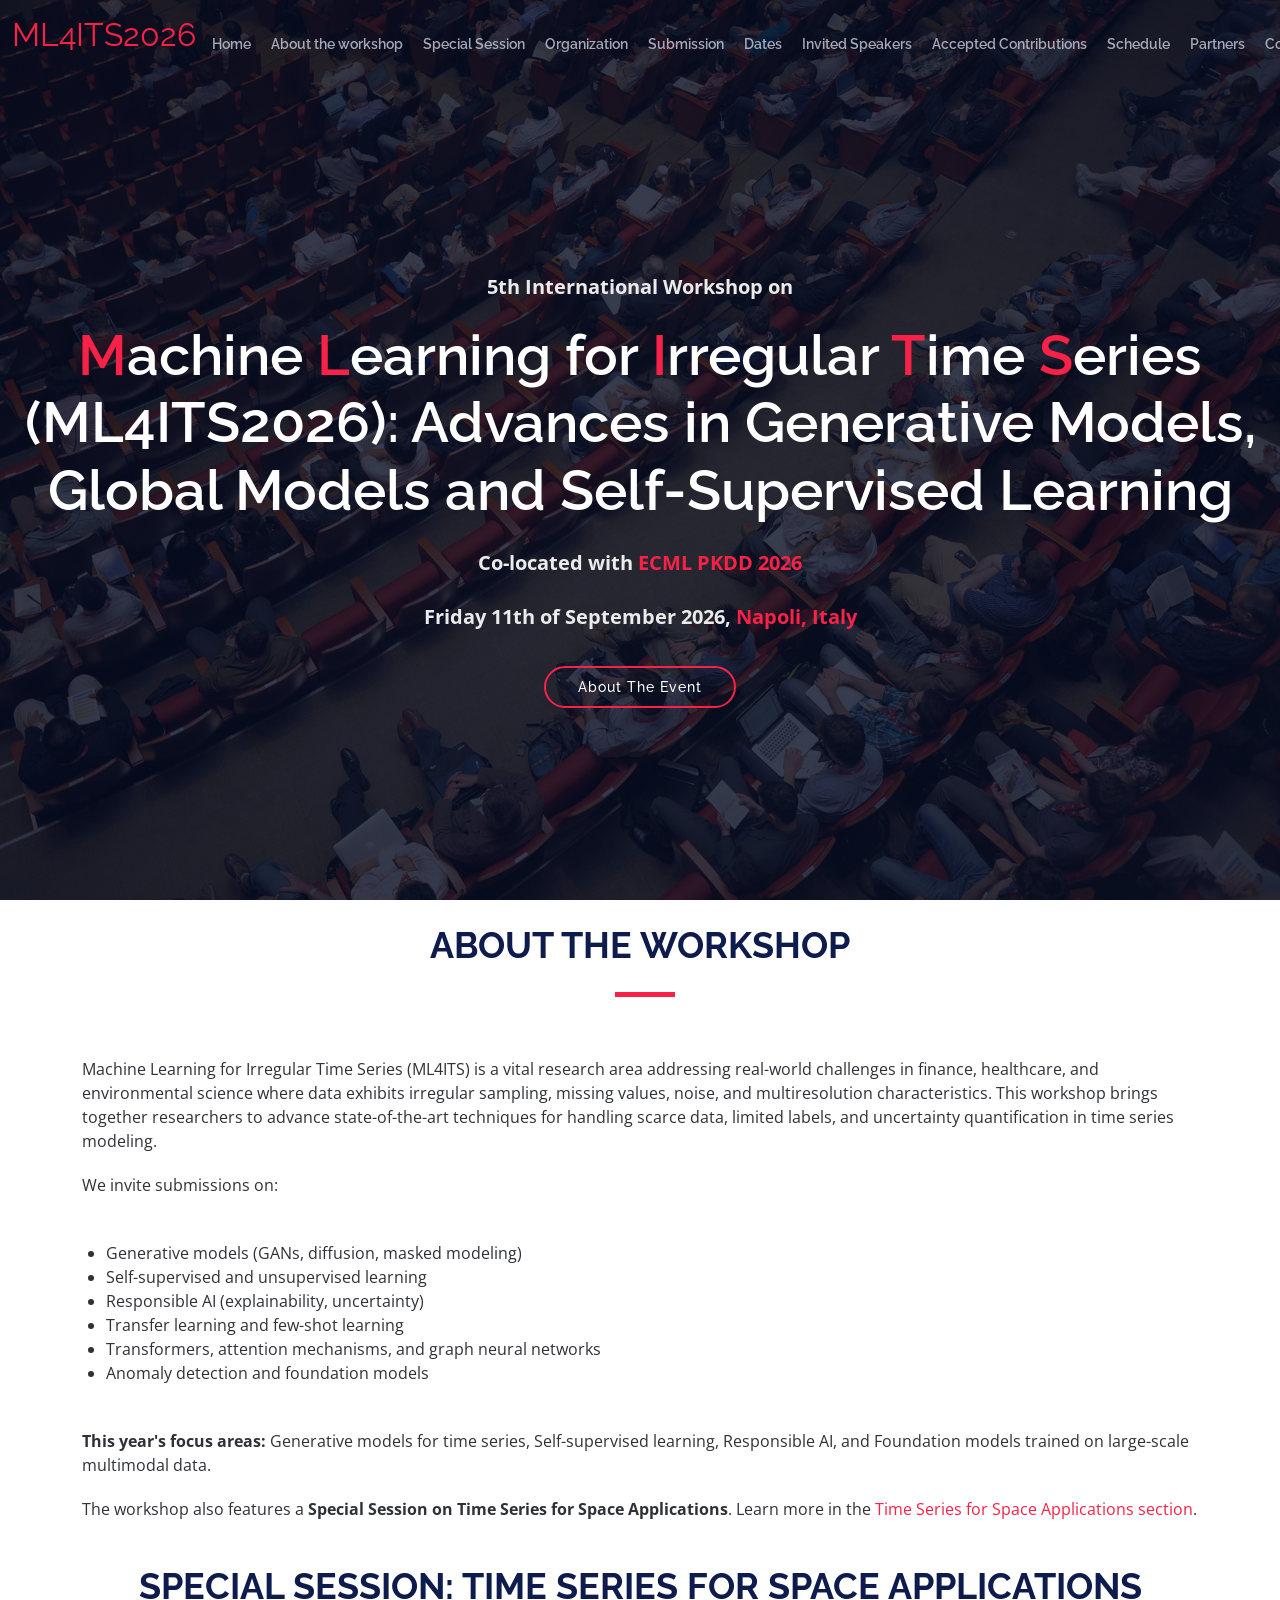
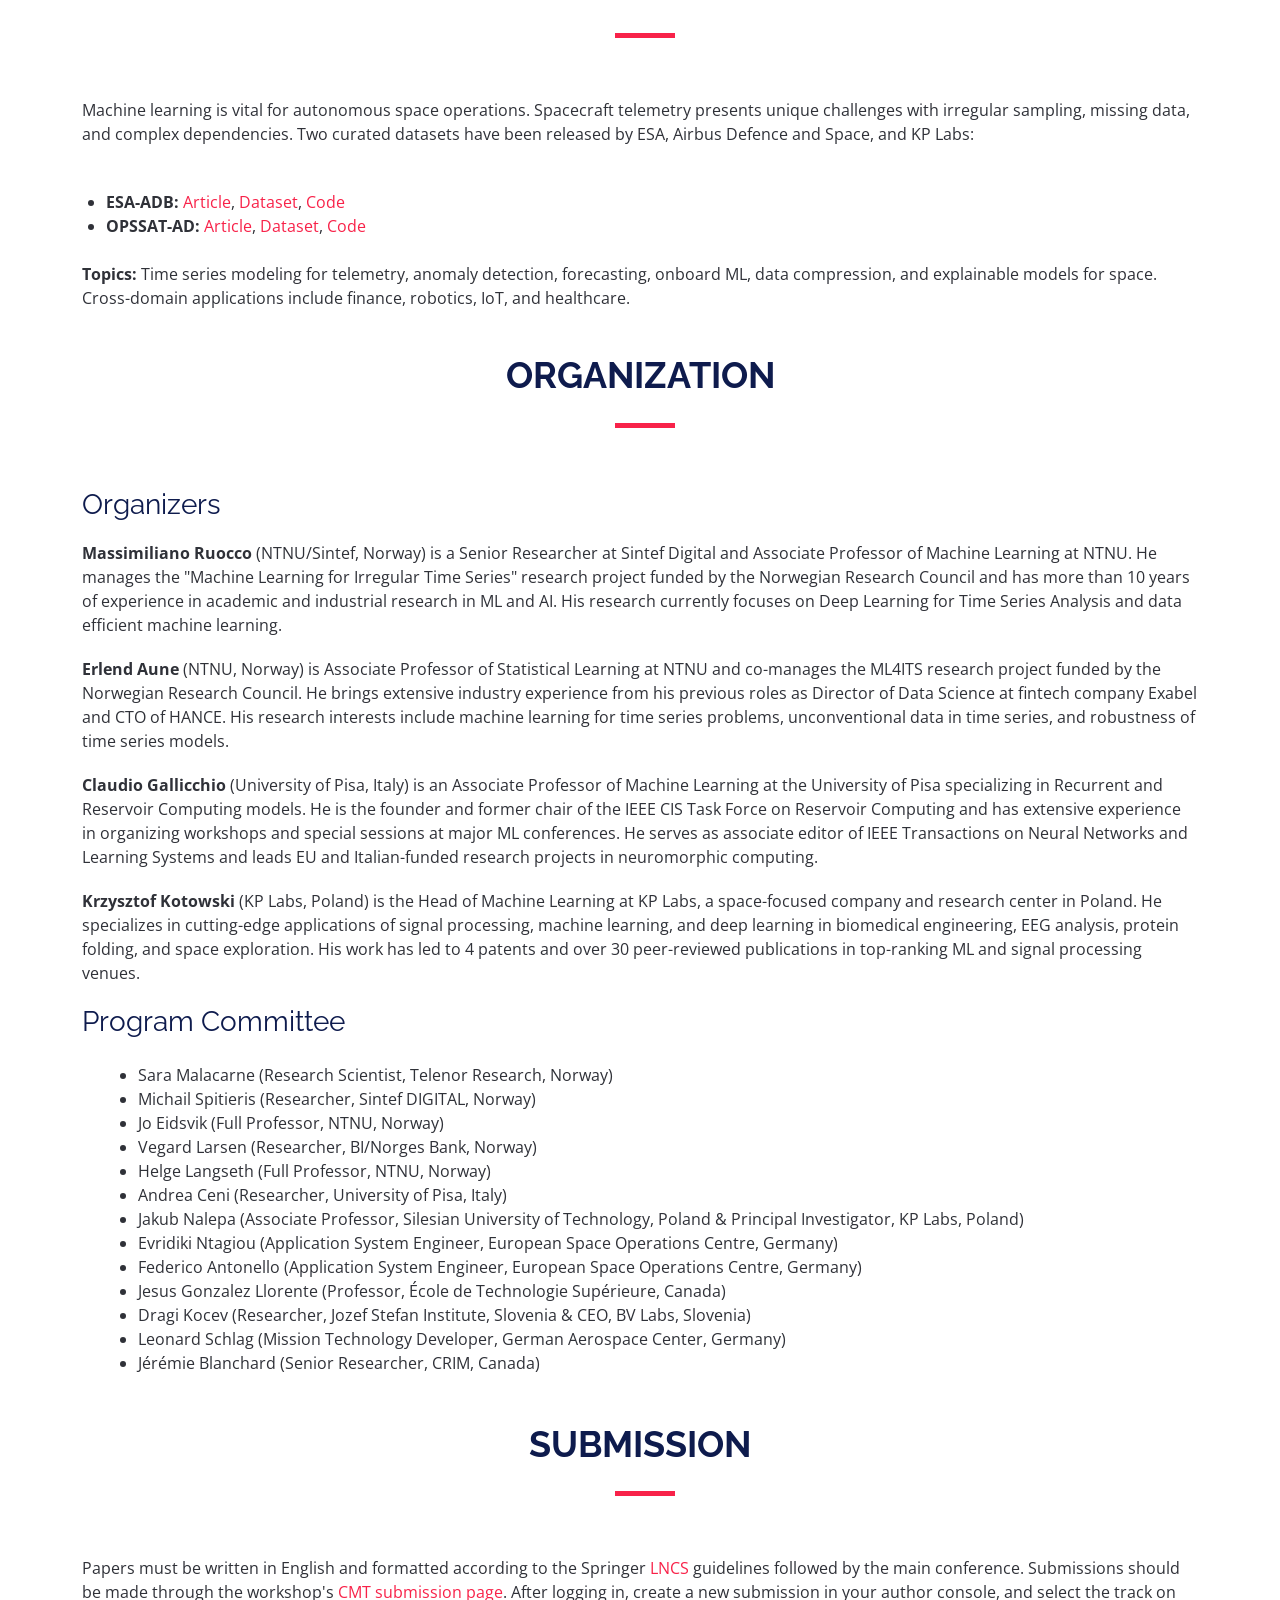
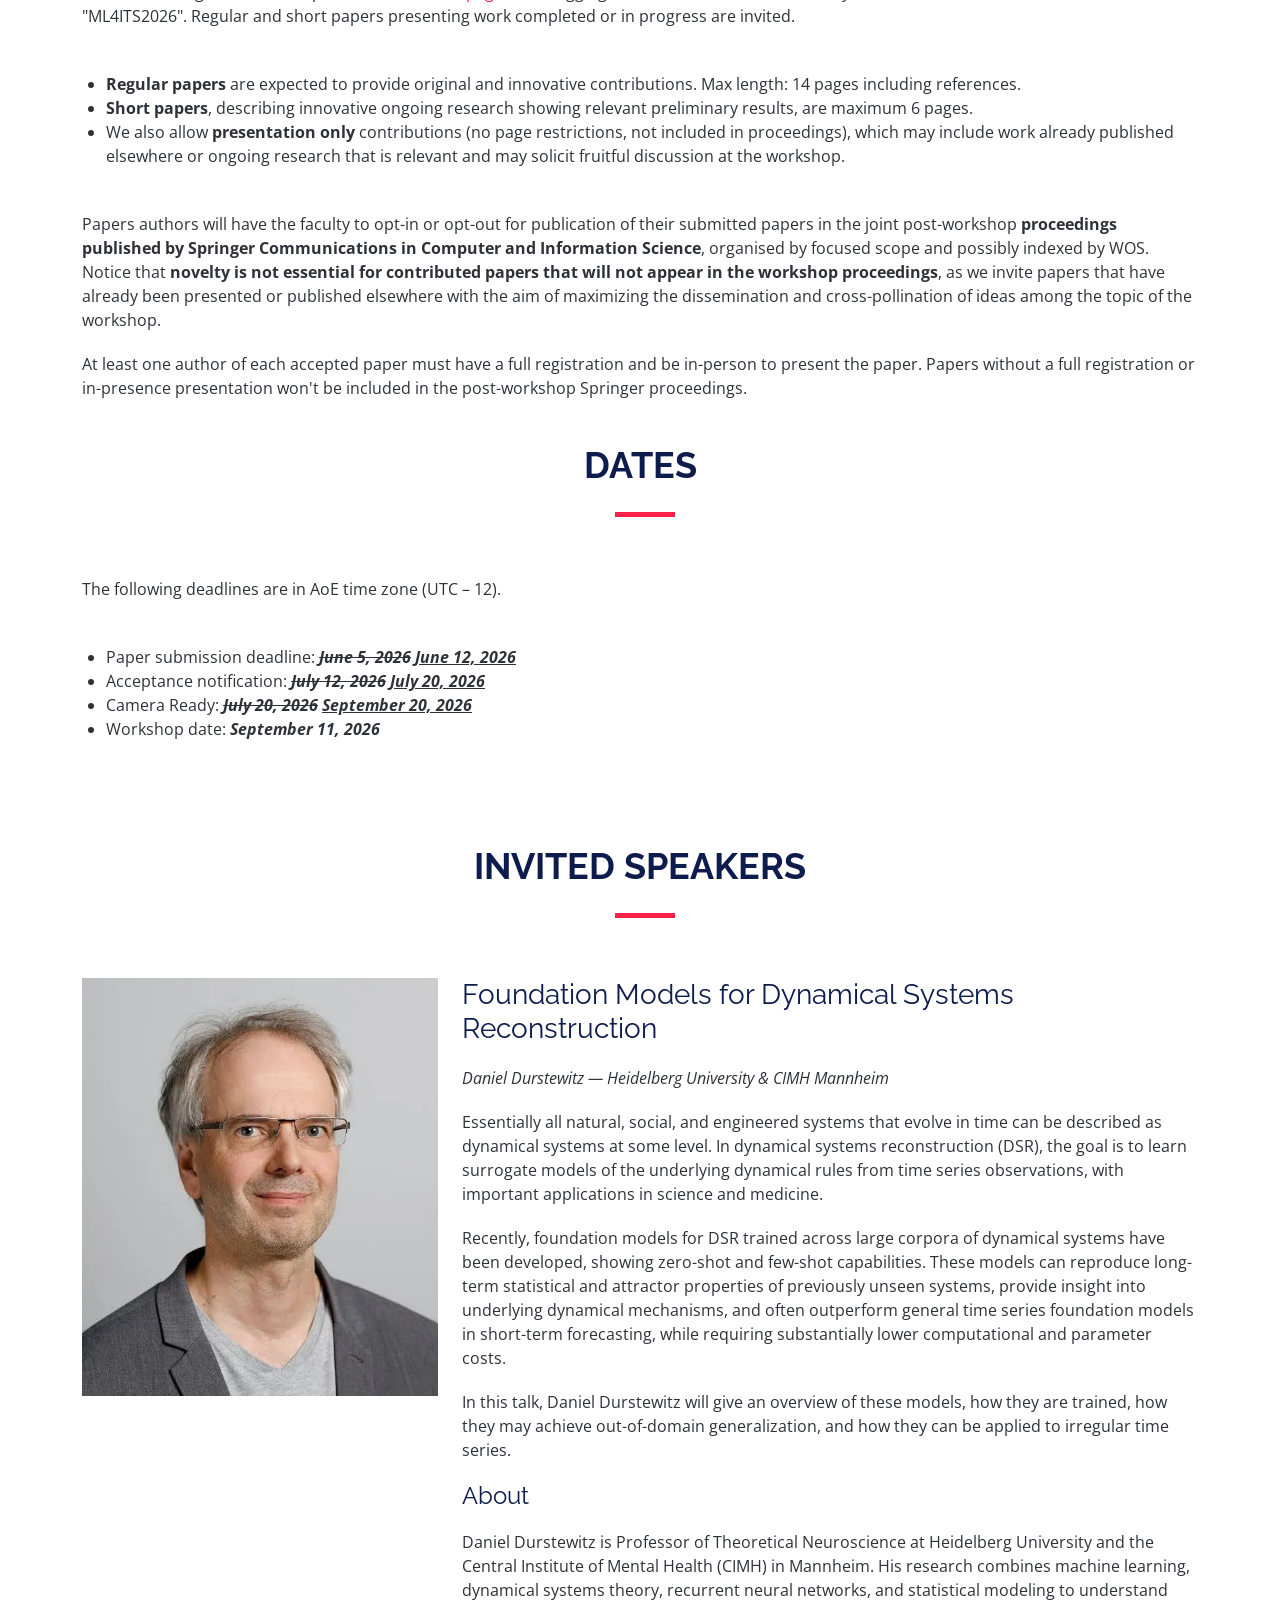
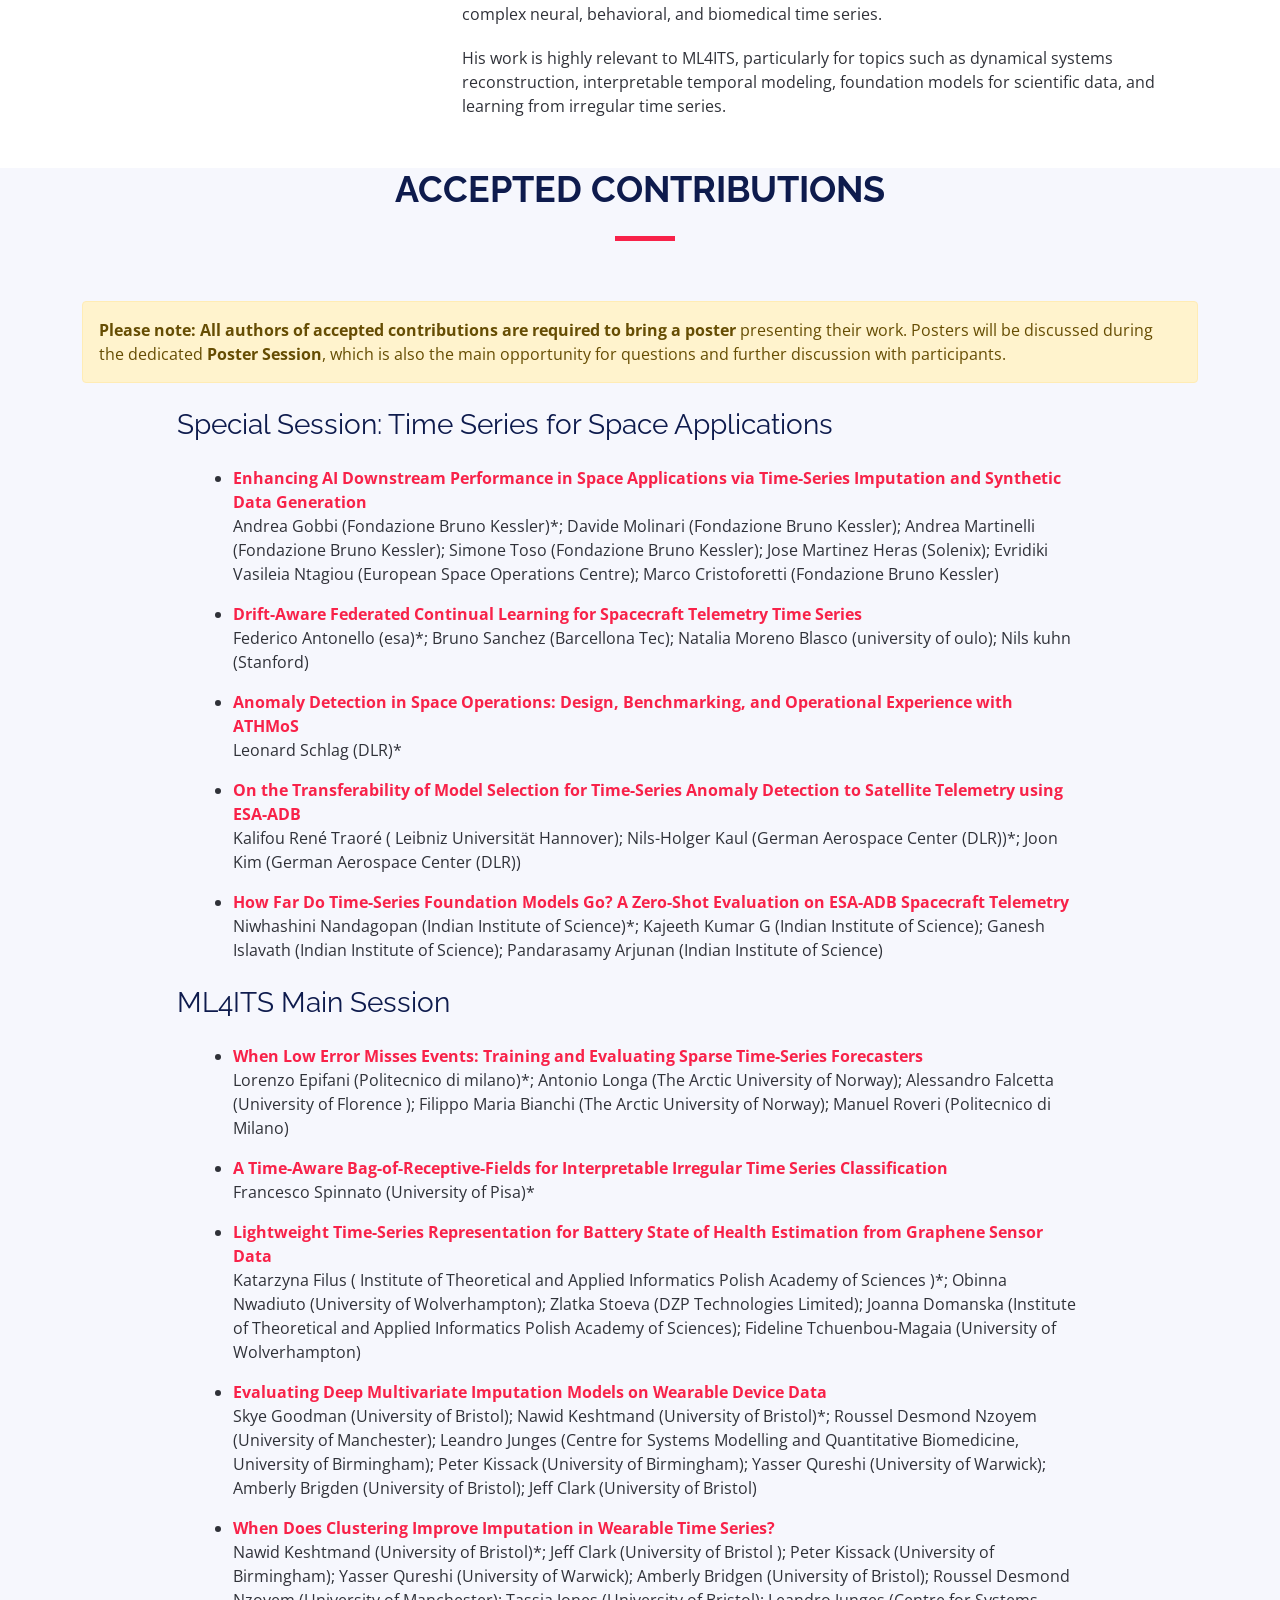
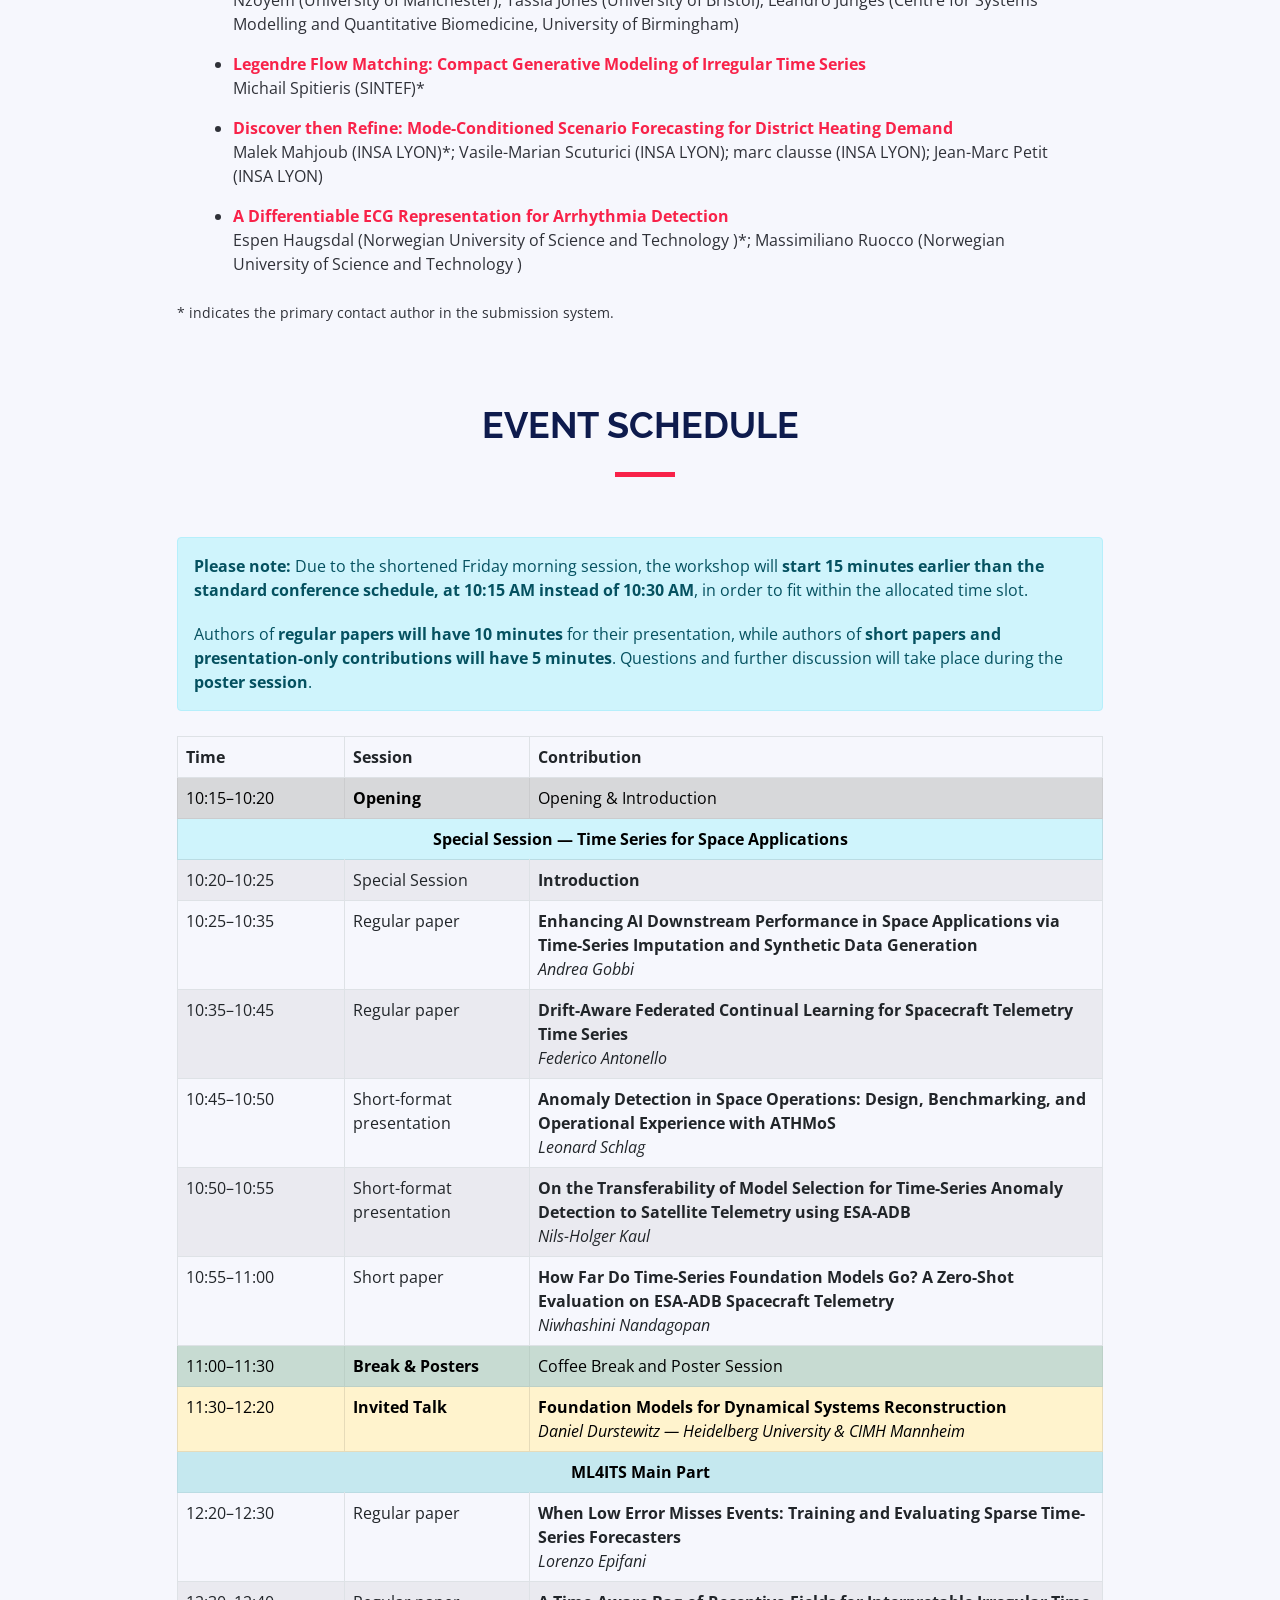
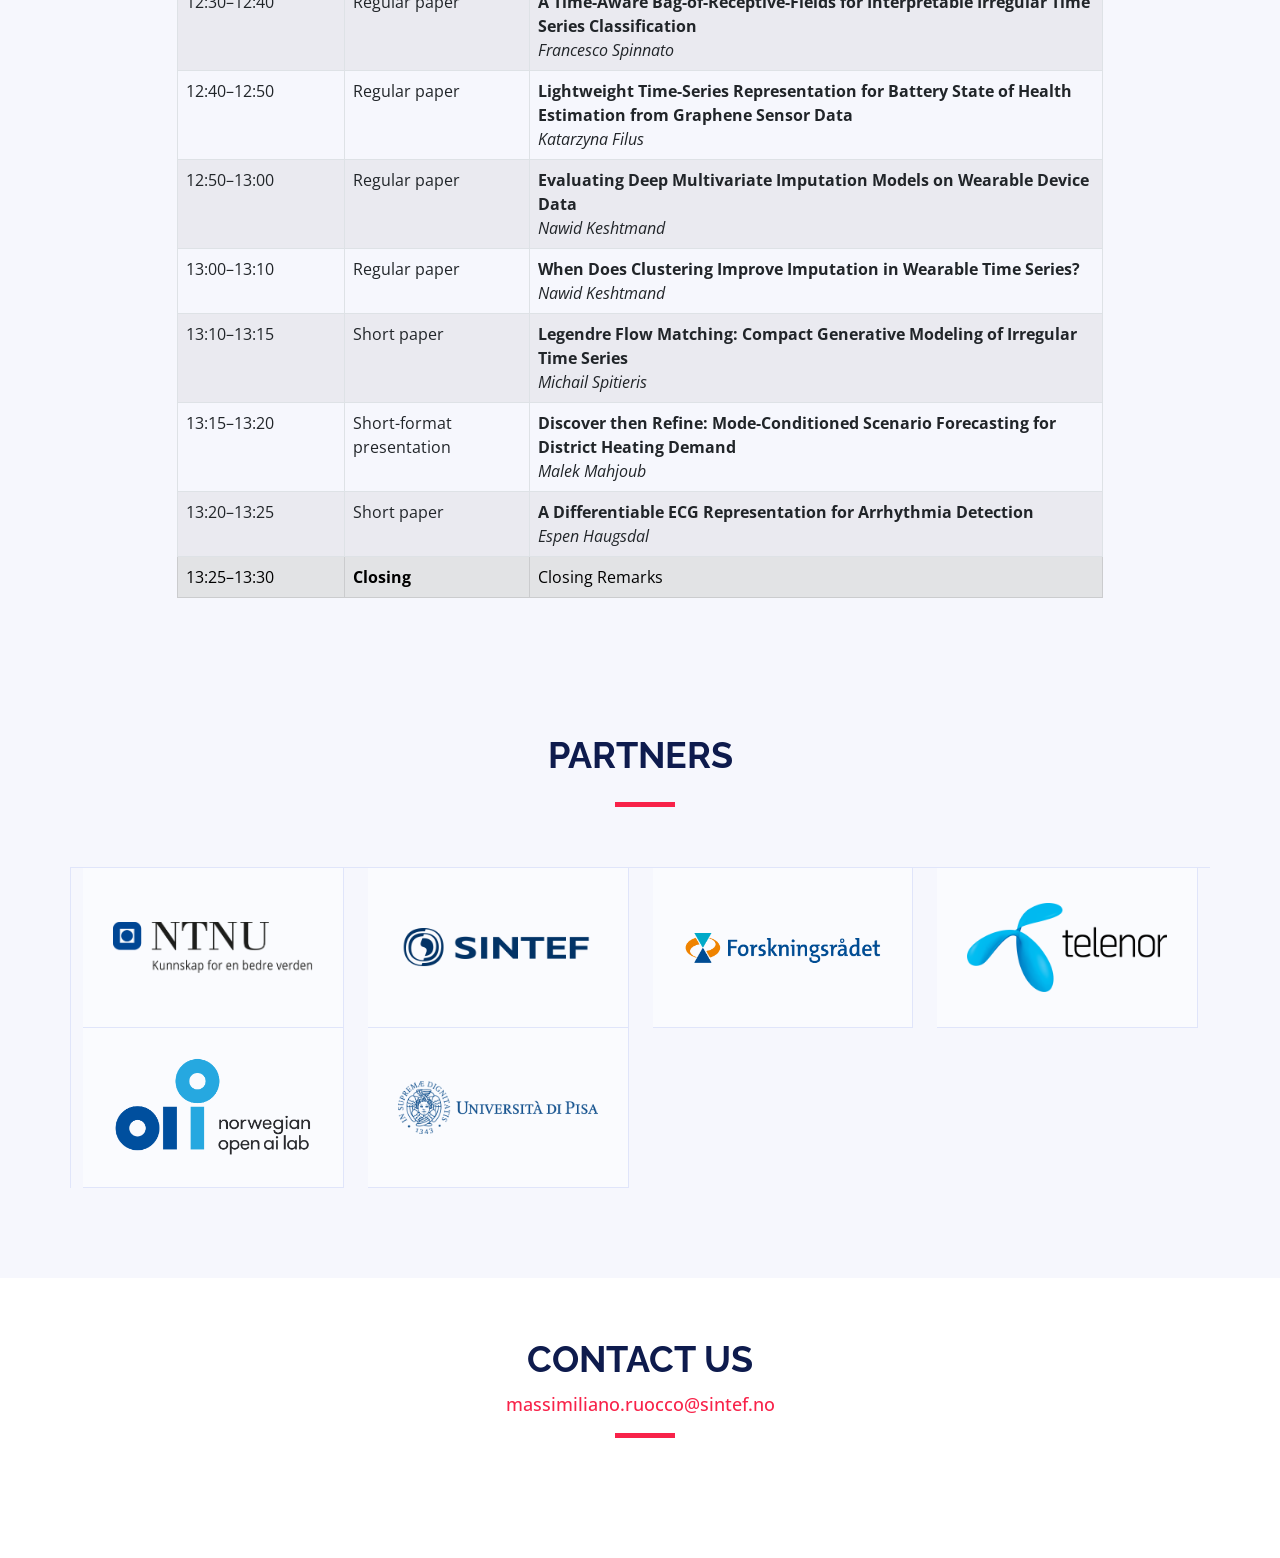
==== commit 4b6d68be: "Add alert for poster requirements in contributions section Added a warning alert about poster requir" ====
--- a/index.html
+++ b/index.html
@@ -265,6 +265,16 @@
   <div class="container">
     <div class="section-header">
       <h2>Accepted Contributions</h2>
+    </div>
+
+    <div class="alert alert-warning" role="alert" style="margin-bottom: 25px;">
+      <p class="mb-0">
+        <strong>Please note:</strong>
+        <strong>All authors of accepted contributions are required to bring a poster</strong>
+        presenting their work. Posters will be discussed during the dedicated
+        <strong>Poster Session</strong>, which is also the main opportunity for questions
+        and further discussion with participants.
+      </p>
     </div>
 
     <div class="row justify-content-center">
